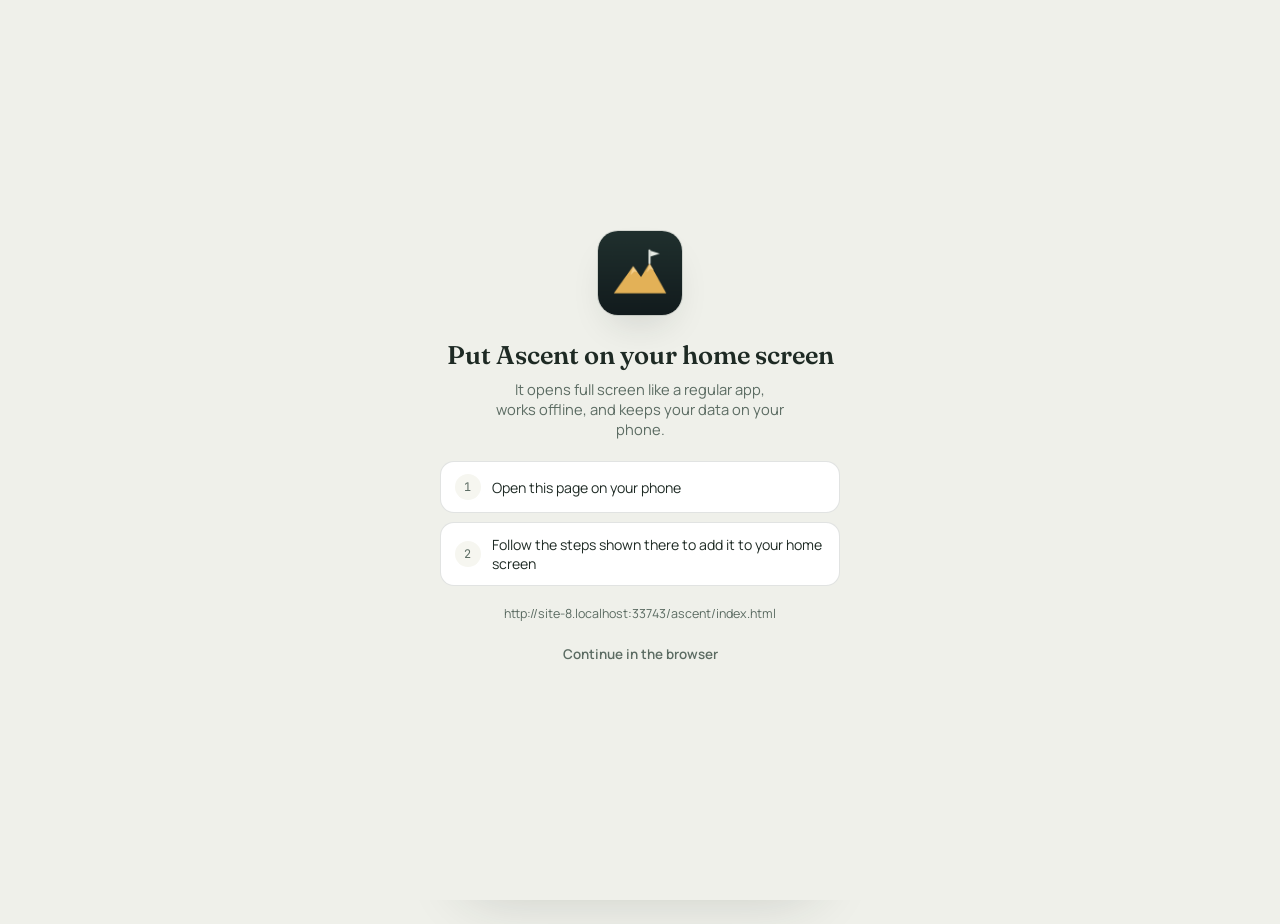
==== ascent/index.html @ 3611e960 "Add Ascent as a home screen app at /ascent/ - Ascent (habits, goals, gym, food, calendar) moved from" ====
<!doctype html>
<!-- Ascent as a home screen app. Lines between "standalone-only" markers exist only here;
     scripts/build_ascent_artifact.py strips them to make the version published in Claude. -->
<html lang="en">
<head>
<!-- standalone-only -->
<meta charset="utf-8">
<meta name="viewport" content="width=device-width, initial-scale=1, viewport-fit=cover">
<title>Ascent</title>
<meta name="description" content="Habits, goals, workouts, food and plans in one place.">
<meta name="theme-color" content="#FFFFFF" media="(prefers-color-scheme: light)">
<meta name="theme-color" content="#1A2527" media="(prefers-color-scheme: dark)">
<meta name="apple-mobile-web-app-capable" content="yes">
<meta name="mobile-web-app-capable" content="yes">
<meta name="apple-mobile-web-app-status-bar-style" content="default">
<meta name="apple-mobile-web-app-title" content="Ascent">
<link rel="manifest" href="manifest.webmanifest">
<link rel="icon" href="icons/icon.svg" type="image/svg+xml">
<link rel="apple-touch-icon" href="icons/icon-180.png">
<style>:root{color-scheme:light dark;box-sizing:border-box;padding-top:env(safe-area-inset-top,0px)}html{scroll-padding-top:env(safe-area-inset-top,0px)}body{margin:0;padding:0;font:14px -apple-system,BlinkMacSystemFont,sans-serif}img{max-width:100%}[hidden]:not([hidden=until-found i]){display:none!important}</style>
<!-- /standalone-only -->
</head>
<body>
<!-- Muscle map anatomy paths adapted from "Body Muscles" by Ivan Vulović (https://github.com/vulovix/body-muscles), Apache License 2.0. Recolored and restyled for this app; no changes to the underlying path data. -->

<link rel="preconnect" href="https://fonts.googleapis.com">
<link rel="preconnect" href="https://fonts.gstatic.com" crossorigin>
<link href="https://fonts.googleapis.com/css2?family=Fraunces:opsz,wght@9..144,400;9..144,500;9..144,600&family=Manrope:wght@400;500;600;700;800&family=JetBrains+Mono:wght@400;500;600;700&display=swap" rel="stylesheet">
<style>
  :root{
    --bg:#EFF0EA;
    --surface:#FFFFFF;
    --surface-2:#F6F6F0;
    --text:#1E2A24;
    --text-muted:#5B6B62;
    --accent:#C98A2E;
    --accent-deep:#8C5E12;
    --accent-contrast:#FFFBF2;
    --line:rgba(30,42,36,0.13);
    --danger:#B5482F;
    --shadow:rgba(30,42,36,0.20);
  }
  @media (prefers-color-scheme: dark){
    :root:not([data-theme="light"]){
      --bg:#121B1D;
      --surface:#1A2527;
      --surface-2:#20302E;
      --text:#E8ECE6;
      --text-muted:#9FB0A6;
      --accent:#E3B157;
      --accent-deep:#F4CE8A;
      --accent-contrast:#1A1306;
      --line:rgba(232,236,230,0.15);
      --danger:#E08566;
      --shadow:rgba(0,0,0,0.55);
    }
  }
  :root[data-theme="dark"]{
    --bg:#121B1D;
    --surface:#1A2527;
    --surface-2:#20302E;
    --text:#E8ECE6;
    --text-muted:#9FB0A6;
    --accent:#E3B157;
    --accent-deep:#F4CE8A;
    --accent-contrast:#1A1306;
    --line:rgba(232,236,230,0.15);
    --danger:#E08566;
    --shadow:rgba(0,0,0,0.55);
  }

  *{ box-sizing:border-box; }
  html,body{ margin:0; padding:0; }
  body{
    background:var(--bg);
    color:var(--text);
    font-family:"Manrope",system-ui,-apple-system,sans-serif;
    -webkit-font-smoothing:antialiased;
  }
  h1,h2,h3{ font-family:"Fraunces",Georgia,serif; font-weight:600; text-wrap:balance; margin:0; }
  html{ -webkit-text-size-adjust:100%; }
  button{ font-family:inherit; touch-action:manipulation; -webkit-tap-highlight-color:transparent; }
  select{ font-family:inherit; }
  .num{ font-family:"JetBrains Mono","SF Mono",monospace; font-variant-numeric:tabular-nums; }

  :focus-visible{ outline:2px solid var(--accent); outline-offset:2px; border-radius:4px; }

  .page{ min-height:100vh; display:flex; justify-content:center; align-items:flex-start; background:var(--bg); }

  .app{
    width:100%;
    height:100vh;
    height:100dvh;
    background:var(--surface);
    display:flex;
    flex-direction:column;
    position:relative;
    overflow:hidden;
  }

  @media (min-width:560px){
    .page{ align-items:center; padding:2.5rem 1rem; }
    .app{
      width:390px;
      height:844px;
      min-height:0;
      border-radius:44px;
      box-shadow:0 30px 60px -20px var(--shadow), 0 0 0 1px var(--line);
    }
  }

  .appbar{
    display:flex;
    align-items:flex-start;
    justify-content:space-between;
    gap:1rem;
    padding:1.75rem 1.5rem 1.1rem;
    flex-shrink:0;
  }
  .eyebrow{
    margin:0 0 .35rem;
    font-size:.72rem;
    letter-spacing:.09em;
    text-transform:uppercase;
    color:var(--text-muted);
    font-weight:600;
  }
  .appbar h1{ font-size:1.5rem; font-weight:600; }

  .ring-wrap{ position:relative; width:58px; height:58px; flex-shrink:0; }
  .ring{ width:58px; height:58px; transform:rotate(-90deg); }
  .ring-track{ fill:none; stroke:var(--line); stroke-width:5; }
  .ring-fill{ fill:none; stroke:var(--accent); stroke-width:5; stroke-linecap:round; transition:stroke-dashoffset .5s ease; }
  .ring-label{
    position:absolute; inset:0; display:flex; align-items:center; justify-content:center;
    font-size:.74rem; font-weight:700; color:var(--text);
  }

  .nudge{
    margin:0 1.5rem 1rem;
    padding:.65rem .9rem;
    background:var(--surface-2);
    border-radius:10px;
    font-size:.85rem;
    color:var(--text-muted);
    font-style:italic;
    border-left:2px solid var(--accent);
    flex-shrink:0;
  }

  .content{
    flex:1;
    min-height:0;
    overflow-y:auto;
    overscroll-behavior:contain;
    padding:0 1.5rem 5.5rem;
  }
  .panel{ display:flex; flex-direction:column; gap:.6rem; }
  .panel[hidden]{ display:none; }

  .section-label{
    font-size:.72rem; letter-spacing:.08em; text-transform:uppercase;
    color:var(--text-muted); font-weight:700; margin:.4rem 0 .2rem;
  }

  .empty{
    text-align:center; padding:2.5rem 1rem; color:var(--text-muted);
    display:flex; flex-direction:column; align-items:center; gap:.6rem;
  }
  .empty[hidden]{ display:none; }
  .empty svg{ opacity:.5; }
  .empty p{ margin:0; font-size:.9rem; max-width:220px; }

  ul{ list-style:none; margin:0; padding:0; display:flex; flex-direction:column; gap:.55rem; }

  .seg-toggle{ display:flex; gap:.3rem; background:var(--surface-2); padding:.25rem; border-radius:12px; margin-bottom:.9rem; }
  .seg-btn{ flex:1; border:none; background:transparent; padding:.45rem; border-radius:9px; font-size:.8rem; font-weight:700; color:var(--text-muted); cursor:pointer; font-family:inherit; }
  .seg-btn.active{ background:var(--accent); color:var(--accent-contrast); }
  .seg-toggle.small{ padding:.2rem; margin-bottom:0; }
  .seg-toggle.small .seg-btn{ padding:.35rem; font-size:.76rem; }

  .habit-row{
    display:flex; align-items:center; gap:.7rem;
    background:var(--surface-2); border-radius:14px; padding:.65rem .8rem;
  }
  .check{
    width:30px; height:30px; border-radius:50%; flex-shrink:0;
    border:2px solid var(--line); background:transparent; cursor:pointer;
    display:flex; align-items:center; justify-content:center;
    transition:background .15s ease, border-color .15s ease, transform .1s ease;
  }
  .check svg{ width:15px; height:15px; stroke:var(--accent-contrast); opacity:0; transition:opacity .12s ease; }
  .check[aria-pressed="true"]{ background:var(--accent); border-color:var(--accent); }
  .check[aria-pressed="true"] svg{ opacity:1; }
  .check:active{ transform:scale(.92); }

  .habit-name{ flex:1; font-size:.95rem; font-weight:600; min-width:0; overflow:hidden; text-overflow:ellipsis; white-space:nowrap; }
  .habit-row.done .habit-name{ color:var(--text-muted); }

  .streak{ display:flex; align-items:center; gap:.3rem; color:var(--accent-deep); flex-shrink:0; }
  .streak svg{ width:14px; height:14px; fill:var(--accent); }
  .streak .num{ font-size:.8rem; font-weight:600; }

  .row-del{
    width:26px; height:26px; border-radius:50%; border:none; background:transparent;
    color:var(--text-muted); cursor:pointer; flex-shrink:0; font-size:1.05rem; line-height:1;
    display:flex; align-items:center; justify-content:center; transition:background .15s ease, color .15s ease;
  }
  .row-del:hover{ background:var(--line); color:var(--danger); }

  .goal-card{ background:var(--surface-2); border-radius:16px; padding:.85rem .9rem 1rem; }
  .goal-head{ display:flex; align-items:center; gap:.5rem; }
  .goal-name{ flex:1; font-weight:700; font-size:.98rem; min-width:0; overflow:hidden; text-overflow:ellipsis; }
  .goal-meta{ display:flex; align-items:center; gap:.6rem; margin:.55rem 0 .2rem; }
  .goal-track{ position:relative; flex:1; height:6px; background:var(--line); border-radius:4px; overflow:visible; }
  .goal-fill{ position:absolute; inset:0; width:0%; background:var(--accent); border-radius:4px; transition:width .4s ease; }
  .goal-marker{ position:absolute; top:50%; width:12px; height:12px; transform:translate(-50%,-50%); transition:left .4s ease; }
  .goal-marker svg{ width:100%; height:100%; fill:var(--accent-deep); }
  .goal-frac{ font-size:.78rem; color:var(--text-muted); flex-shrink:0; }

  .milestones{ margin-top:.6rem; gap:.35rem; }
  .milestone{ display:flex; align-items:center; gap:.55rem; padding:.25rem 0; }
  .ms-check{
    width:20px; height:20px; border-radius:6px; border:2px solid var(--line); background:transparent;
    cursor:pointer; flex-shrink:0; display:flex; align-items:center; justify-content:center;
    transition:background .15s ease, border-color .15s ease;
  }
  .ms-check svg{ width:11px; height:11px; stroke:var(--accent-contrast); opacity:0; }
  .ms-check[aria-pressed="true"]{ background:var(--accent); border-color:var(--accent); }
  .ms-check[aria-pressed="true"] svg{ opacity:1; }
  .milestone-name{ flex:1; font-size:.85rem; min-width:0; overflow:hidden; text-overflow:ellipsis; }
  .milestone.done .milestone-name{ color:var(--text-muted); text-decoration:line-through; text-decoration-color:var(--line); }

  .ms-add-row{ display:flex; gap:.4rem; margin-top:.25rem; }
  .ms-add-row input{
    flex:1; border:1px solid var(--line); background:var(--surface); border-radius:8px;
    padding:.4rem .55rem; font-size:.82rem; color:var(--text); font-family:inherit;
  }
  .ms-add-row button{
    border:none; background:var(--line); color:var(--text); border-radius:8px; padding:.4rem .7rem;
    font-size:.82rem; font-weight:700; cursor:pointer;
  }

  .stat-tiles{ display:grid; grid-template-columns:repeat(3,1fr); gap:.6rem; margin-bottom:.3rem; }
  .tile{ background:var(--surface-2); border-radius:14px; padding:.8rem .5rem; text-align:center; }
  .tile-num{ display:block; font-size:1.3rem; font-weight:700; color:var(--accent-deep); }
  .tile-label{ display:block; font-size:.68rem; color:var(--text-muted); margin-top:.15rem; letter-spacing:.02em; }

  .chart-card{ background:var(--surface-2); border-radius:16px; padding:1rem; }
  .chart-title{ margin:0 0 .7rem; font-size:.82rem; font-weight:700; color:var(--text-muted); }
  .chart-card svg{ width:100%; height:auto; display:block; overflow:visible; }
  .bar-track{ fill:var(--line); }
  .bar-fill{ fill:var(--accent); transition:height .4s ease, y .4s ease; }
  .day-label{ font-size:8px; fill:var(--text-muted); font-family:"Manrope",sans-serif; text-anchor:middle; }
  .pct-label{ font-size:8px; fill:var(--accent-deep); font-family:"JetBrains Mono",monospace; text-anchor:middle; font-weight:600; }
  .chart-grid{ stroke:var(--line); stroke-width:1; }
  .chart-area{ fill:var(--accent); fill-opacity:.15; stroke:none; }
  .chart-line{ fill:none; stroke:var(--accent); stroke-width:2; stroke-linecap:round; stroke-linejoin:round; }
  .chart-dot{ fill:var(--surface-2); stroke:var(--accent); stroke-width:1.5; }
  .chart-dot-last{ fill:var(--accent); stroke:var(--accent-deep); stroke-width:1.5; }
  .chart-minmax{ font-size:7px; fill:var(--text-muted); font-family:"JetBrains Mono",monospace; }

  .fab{
    position:absolute; right:1.1rem; bottom:5.4rem;
    width:52px; height:52px; border-radius:50%; border:none;
    background:var(--accent); color:var(--accent-contrast);
    box-shadow:0 10px 22px -6px var(--shadow);
    display:flex; align-items:center; justify-content:center; cursor:pointer;
    transition:transform .12s ease; z-index:5;
  }
  .fab:active{ transform:scale(.93); }
  .fab svg{ width:22px; height:22px; stroke:var(--accent-contrast); }
  .fab[hidden]{ display:none; }

  .tabbar{
    display:flex; border-top:1px solid var(--line); background:var(--surface);
    flex-shrink:0; padding-bottom:env(safe-area-inset-bottom,0);
  }
  .tab{
    flex:1; border:none; background:transparent; padding:.55rem .1rem .65rem; cursor:pointer;
    display:flex; flex-direction:column; align-items:center; gap:.2rem;
    color:var(--text-muted); font-size:.62rem; font-weight:600; font-family:inherit;
  }
  .tab svg{ width:19px; height:19px; stroke:var(--text-muted); fill:none; stroke-width:1.8; }
  .tab.active{ color:var(--accent-deep); }
  .tab.active svg{ stroke:var(--accent-deep); }

  .day-card{ background:var(--surface-2); border-radius:16px; padding:.75rem .8rem; }
  .day-head{ display:flex; align-items:center; gap:.5rem; }
  .day-toggle{
    flex:1; display:flex; align-items:baseline; gap:.5rem; text-align:left;
    background:transparent; border:none; padding:0; cursor:pointer; color:var(--text); min-width:0;
  }
  .day-toggle .day-name{ font-weight:700; font-size:.95rem; overflow:hidden; text-overflow:ellipsis; white-space:nowrap; }
  .day-count{ font-size:.76rem; color:var(--text-muted); flex-shrink:0; }
  .day-body{ margin-top:.6rem; padding-top:.6rem; border-top:1px solid var(--line); }
  .exercise-list{ gap:.4rem; }
  .exercise-row{ display:flex; align-items:center; gap:.5rem; }
  .ex-name{ flex:1; font-size:.86rem; min-width:0; overflow:hidden; text-overflow:ellipsis; white-space:nowrap; }
  .ex-target{ font-size:.78rem; color:var(--text-muted); flex-shrink:0; }
  .ex-add-row{ display:flex; gap:.35rem; margin-top:.3rem; }
  .ex-add-row input{
    border:1px solid var(--line); background:var(--surface); border-radius:8px; padding:.4rem .5rem;
    font-size:.8rem; color:var(--text); font-family:inherit; min-width:0;
  }
  .ex-name-input{ flex:1; }
  .ex-sets-input,.ex-reps-input{ width:44px; text-align:center; }
  .ex-add-row button{
    border:none; background:var(--line); color:var(--text); border-radius:8px; padding:.4rem .6rem;
    font-size:.82rem; font-weight:700; cursor:pointer; flex-shrink:0;
  }
  .start-btn{
    width:100%; margin-top:.7rem; border:none; border-radius:10px; padding:.6rem;
    background:var(--accent); color:var(--accent-contrast); font-weight:700; font-size:.86rem; cursor:pointer;
  }

  .history-row{
    display:flex; align-items:baseline; gap:.5rem; background:var(--surface-2); border-radius:12px;
    padding:.55rem .8rem;
  }
  .hist-day{ font-weight:700; font-size:.85rem; flex:1; min-width:0; overflow:hidden; text-overflow:ellipsis; white-space:nowrap; }
  .hist-date{ font-size:.74rem; color:var(--text-muted); flex-shrink:0; }
  .hist-meta{ font-size:.74rem; color:var(--accent-deep); flex-shrink:0; }

  .workout-head{ display:flex; align-items:flex-start; justify-content:space-between; gap:.6rem; margin-bottom:.9rem; }
  .workout-head h3{ font-size:1.4rem; margin-top:.1rem; }
  .workout-actions{ display:flex; gap:.4rem; }
  .btn-cancel-sm,.btn-save-sm{
    border:none; border-radius:9px; padding:.45rem .8rem; font-size:.78rem; font-weight:700; cursor:pointer;
  }
  .btn-cancel-sm{ background:var(--surface-2); color:var(--text-muted); }
  .btn-save-sm{ background:var(--accent); color:var(--accent-contrast); }

  .active-exercise{ background:var(--surface-2); border-radius:14px; padding:.7rem .8rem; margin-bottom:.55rem; }
  .ae-name{ margin:0 0 .55rem; font-size:.9rem; font-weight:700; display:flex; align-items:baseline; gap:.5rem; flex-wrap:wrap; }
  .ae-last{ font-size:.72rem; font-weight:500; color:var(--text-muted); }
  .set-rows{ display:flex; flex-direction:column; gap:.35rem; }
  .set-row{ display:flex; align-items:center; gap:.4rem; }
  .set-idx{ width:16px; font-size:.76rem; color:var(--text-muted); flex-shrink:0; }
  .set-row input{
    border:1px solid var(--line); background:var(--surface); border-radius:8px; padding:.35rem .5rem;
    font-size:.85rem; color:var(--text); font-family:inherit; width:0; flex:1; min-width:0;
  }
  .set-check{
    width:28px; height:28px; border-radius:50%; flex-shrink:0; border:2px solid var(--line); background:transparent;
    cursor:pointer; display:flex; align-items:center; justify-content:center; transition:background .15s ease, border-color .15s ease;
  }
  .set-check svg{ width:14px; height:14px; stroke:var(--accent-contrast); opacity:0; transition:opacity .12s ease; }
  .set-row.done .set-check{ background:var(--accent); border-color:var(--accent); }
  .set-row.done .set-check svg{ opacity:1; }
  .set-row.done input{ color:var(--text-muted); }

  .rest-timer{
    position:absolute; left:1.1rem; right:1.1rem; bottom:5.4rem; z-index:6;
    background:var(--accent-deep); color:var(--accent-contrast); border-radius:14px;
    padding:.55rem .7rem; display:flex; align-items:center; gap:.5rem;
    box-shadow:0 10px 22px -8px var(--shadow);
  }
  .rest-timer[hidden]{ display:none; }
  .rest-label{ font-size:.76rem; font-weight:700; opacity:.85; }
  .rest-count{ font-size:1rem; font-weight:700; margin-right:auto; }
  .rest-timer button{
    border:none; background:rgba(255,255,255,.22); color:inherit; border-radius:8px;
    padding:.3rem .5rem; font-size:.74rem; font-weight:700; cursor:pointer;
  }
  .rest-timer .rest-skip{ background:rgba(255,255,255,.34); }

  .day-muscle-pills{ display:flex; flex-wrap:wrap; gap:.3rem; margin-top:.5rem; }
  .muscle-pill{
    font-size:.68rem; font-weight:600; color:var(--accent-deep); background:var(--surface);
    border:1px solid var(--line); border-radius:20px; padding:.15rem .55rem;
  }
  .ex-muscle-tag{
    font-size:.66rem; font-weight:600; color:var(--text-muted); margin-left:.4rem;
    text-transform:uppercase; letter-spacing:.03em;
  }
  .browse-btn{
    width:100%; border:1px dashed var(--line); background:transparent; color:var(--accent-deep);
    border-radius:10px; padding:.55rem; font-size:.82rem; font-weight:700; cursor:pointer; margin:.5rem 0;
  }

  .diary-select{
    width:100%; border:1px solid var(--line); background:var(--surface-2); border-radius:10px;
    padding:.6rem .8rem; font-size:.88rem; color:var(--text); font-family:inherit; margin-bottom:.8rem;
  }

  .lib-sheet{ max-height:90%; overflow-y:auto; overscroll-behavior:contain; }
  .lib-head{
    display:flex; align-items:center; justify-content:space-between; margin-bottom:.9rem;
    position:sticky; top:-1.3rem; z-index:3; background:var(--surface);
    margin-top:-1.3rem; padding:1.3rem 0 .6rem;
  }
  .lib-head h3{ margin:0; }
  .lib-done{ border:none; background:var(--accent); color:var(--accent-contrast); border-radius:9px; padding:.4rem .8rem; font-size:.8rem; font-weight:700; cursor:pointer; }

  .map-card{ background:var(--surface-2); border-radius:16px; padding:.9rem; margin-bottom:.9rem; }
  .map-toggle{ display:flex; gap:.35rem; margin-bottom:.5rem; }
  .map-view-btn{
    border:1px solid var(--line); background:var(--surface); color:var(--text-muted); border-radius:8px;
    padding:.3rem .7rem; font-size:.74rem; font-weight:700; cursor:pointer;
  }
  .map-view-btn.active{ background:var(--accent); border-color:var(--accent); color:var(--accent-contrast); }
  .body-svg{ width:100%; max-width:150px; height:auto; display:block; margin:0 auto; }
  .body-svg[hidden]{ display:none; }
  .body-base{ fill:var(--surface); stroke:var(--line); stroke-width:0.25; stroke-linejoin:round; }
  .muscle{ fill:var(--surface); stroke:var(--line); stroke-width:0.3; stroke-linejoin:round; transition:fill .2s ease, stroke .2s ease; }
  .muscle{ cursor:pointer; }
  .muscle.focus{ fill:var(--accent); fill-opacity:.4; stroke:var(--accent-deep); stroke-width:0.6; }
  .muscle.active{ fill:var(--accent); fill-opacity:1; stroke:var(--accent-deep); }
  .map-legend{ margin:.6rem 0 0; font-size:.78rem; color:var(--text-muted); text-align:center; }

  .lib-search{
    width:100%; border:1px solid var(--line); background:var(--surface-2); border-radius:10px;
    padding:.6rem .8rem; font-size:.88rem; color:var(--text); font-family:inherit; margin-bottom:.6rem;
  }
  .chip-row{ display:flex; gap:.4rem; overflow-x:auto; padding-bottom:.2rem; margin-bottom:.7rem; }
  .chip{
    flex-shrink:0; border:1px solid var(--line); background:var(--surface); color:var(--text-muted);
    border-radius:20px; padding:.32rem .8rem; font-size:.76rem; font-weight:600; cursor:pointer;
  }
  .chip.active{ background:var(--accent); border-color:var(--accent); color:var(--accent-contrast); }

  .lib-list{ gap:.4rem; }
  .lib-item{
    display:flex; align-items:center; gap:.6rem; background:var(--surface-2); border-radius:12px;
    padding:.55rem .7rem; cursor:pointer;
  }
  .lib-item.added{ outline:1.5px solid var(--accent); }
  .lib-item-main{ flex:1; min-width:0; display:flex; flex-direction:column; gap:.15rem; }
  .lib-name{ font-size:.86rem; font-weight:700; overflow:hidden; text-overflow:ellipsis; white-space:nowrap; }
  .lib-tag{ font-size:.72rem; color:var(--text-muted); }
  .lib-toggle{
    width:26px; height:26px; border-radius:50%; flex-shrink:0; border:2px solid var(--line); background:transparent;
    display:flex; align-items:center; justify-content:center; pointer-events:none;
  }
  .lib-toggle svg{ width:13px; height:13px; stroke:var(--accent-contrast); opacity:0; }
  .lib-item.added .lib-toggle{ background:var(--accent); border-color:var(--accent); }
  .lib-item.added .lib-toggle svg{ opacity:1; }

  .date-nav{ display:flex; align-items:center; justify-content:center; gap:1rem; margin-bottom:.8rem; }
  .date-nav-btn{ border:none; background:var(--surface-2); width:32px; height:32px; border-radius:50%; display:flex; align-items:center; justify-content:center; cursor:pointer; color:var(--text); flex-shrink:0; }
  .date-nav-btn svg{ width:16px; height:16px; stroke:currentColor; fill:none; stroke-width:2; }
  .date-nav-label{ font-size:.9rem; font-weight:700; min-width:110px; text-align:center; }

  .macro-summary{ display:flex; align-items:center; gap:1rem; background:var(--surface-2); border-radius:16px; padding:1rem; margin-bottom:.8rem; }
  .macro-bars{ flex:1; display:flex; flex-direction:column; gap:.5rem; min-width:0; }
  .macro-bar-row{ display:flex; align-items:center; gap:.5rem; }
  .macro-bar-label{ font-size:.72rem; color:var(--text-muted); width:44px; flex-shrink:0; }
  .macro-bar{ flex:1; height:6px; background:var(--line); border-radius:4px; overflow:hidden; }
  .macro-bar-fill{ height:100%; width:0%; background:var(--accent); border-radius:4px; transition:width .4s ease; }
  .macro-bar-val{ font-size:.66rem; color:var(--text-muted); flex-shrink:0; width:58px; text-align:right; }

  .food-row{ display:flex; align-items:center; gap:.7rem; background:var(--surface-2); border-radius:14px; padding:.65rem .8rem; }
  .food-name{ flex:1; font-size:.9rem; font-weight:600; min-width:0; overflow:hidden; text-overflow:ellipsis; white-space:nowrap; }
  .food-macros{ font-size:.78rem; color:var(--accent-deep); flex-shrink:0; }

  .target-grid{ display:grid; grid-template-columns:1fr 1fr; gap:.6rem; margin-bottom:1rem; }
  .target-field{ display:flex; flex-direction:column; gap:.3rem; font-size:.74rem; color:var(--text-muted); font-weight:600; }
  .target-field input, .target-field select{
    border:1px solid var(--line); background:var(--surface-2); border-radius:9px; padding:.5rem .6rem;
    font-size:.88rem; color:var(--text); font-family:inherit;
  }

  .calc-card{ background:var(--surface-2); border-radius:16px; padding:1rem; }
  .calc-grid{ display:grid; grid-template-columns:1fr 1fr; gap:.6rem; margin:.7rem 0; }
  .calc-btn{ width:100%; border:none; border-radius:10px; padding:.6rem; background:var(--accent); color:var(--accent-contrast); font-weight:700; font-size:.86rem; cursor:pointer; margin-top:.2rem; }
  .calc-goal-row{ display:flex; gap:.5rem; margin:.8rem 0 .4rem; }
  .calc-goal-btn{ flex:1; border:1px solid var(--line); background:var(--surface); color:var(--text); border-radius:9px; padding:.5rem; font-size:.8rem; font-weight:700; cursor:pointer; }
  .calc-hint{ font-size:.74rem; color:var(--text-muted); margin:0; text-align:center; }
  .food-input-grid{ display:grid; grid-template-columns:1fr 1fr; gap:.6rem; margin-bottom:.9rem; }
  .food-sheet{ max-height:90%; overflow-y:auto; overscroll-behavior:contain; }
  .food-lib-list{ max-height:180px; overflow-y:auto; margin-bottom:.9rem; }
  .food-manual-label{ font-size:.76rem; color:var(--text-muted); text-align:center; margin:0 0 .7rem; }

  .cal-head{ display:flex; align-items:center; justify-content:space-between; margin-bottom:.8rem; }
  .cal-head h3{ font-size:1.05rem; }
  .cal-nav-btn{ border:none; background:var(--surface-2); width:30px; height:30px; border-radius:50%; display:flex; align-items:center; justify-content:center; cursor:pointer; color:var(--text); flex-shrink:0; }
  .cal-nav-btn svg{ width:15px; height:15px; stroke:currentColor; fill:none; stroke-width:2; }
  .cal-weekdays{ display:grid; grid-template-columns:repeat(7,1fr); text-align:center; font-size:.64rem; color:var(--text-muted); font-weight:700; margin-bottom:.3rem; }
  .cal-grid{ display:grid; grid-template-columns:repeat(7,1fr); gap:.2rem; margin-bottom:1rem; }
  .cal-cell{
    aspect-ratio:1; border:none; background:transparent; border-radius:10px; cursor:pointer;
    display:flex; flex-direction:column; align-items:center; justify-content:center; gap:.15rem;
    color:var(--text); font-family:inherit; padding:.2rem;
  }
  .cal-cell.other-month{ opacity:.32; }
  .cal-cell.today{ outline:1.5px solid var(--accent-deep); }
  .cal-cell.selected{ background:var(--accent); color:var(--accent-contrast); }
  .cal-day-num{ font-size:.76rem; font-weight:600; }
  .cal-dots{ display:flex; gap:2px; height:5px; }
  .cal-dot{ width:4px; height:4px; border-radius:50%; background:var(--accent-deep); }
  .cal-cell.selected .cal-dot{ background:var(--accent-contrast); }
  .cal-detail{ background:var(--surface-2); border-radius:16px; padding:1rem; }
  .cal-detail-row{ display:flex; align-items:flex-start; gap:.6rem; padding:.45rem 0; border-bottom:1px solid var(--line); }
  .cal-detail-row:last-child{ border-bottom:none; }
  .cal-detail-label{ font-size:.7rem; font-weight:700; color:var(--text-muted); text-transform:uppercase; letter-spacing:.03em; width:60px; flex-shrink:0; margin-top:.1rem; }
  .cal-detail-value{ flex:1; font-size:.84rem; min-width:0; line-height:1.5; }
  .cal-detail-empty{ color:var(--text-muted); font-style:italic; }

  .sheet-overlay{
    position:absolute; inset:0; background:rgba(0,0,0,.35); z-index:10;
    display:flex; align-items:flex-end; opacity:0; pointer-events:none; transition:opacity .2s ease;
  }
  .sheet-overlay.open{ opacity:1; pointer-events:auto; }
  .sheet{
    width:100%; background:var(--surface); border-radius:20px 20px 0 0; padding:1.3rem 1.4rem 1.6rem;
    transform:translateY(100%); transition:transform .25s ease; box-shadow:0 -10px 30px var(--shadow);
  }
  .sheet-overlay.open .sheet{ transform:translateY(0); }
  .sheet h3{ font-size:1.05rem; margin-bottom:.9rem; }
  .sheet input{
    width:100%; border:1px solid var(--line); background:var(--surface-2); border-radius:10px;
    padding:.65rem .8rem; font-size:.95rem; color:var(--text); font-family:inherit; margin-bottom:.9rem;
  }
  .sheet-actions{ display:flex; gap:.6rem; }
  .sheet-actions button{
    flex:1; border:none; border-radius:10px; padding:.65rem; font-size:.9rem; font-weight:700; cursor:pointer;
  }
  .btn-cancel{ background:var(--surface-2); color:var(--text-muted); }
  .btn-save{ background:var(--accent); color:var(--accent-contrast); }

  /* coach */
  .coach-card{
    display:flex; align-items:center; gap:.65rem; width:calc(100% - 3rem); margin:0 1.5rem 1rem;
    padding:.65rem .8rem; background:var(--surface-2); border:none; border-left:2px solid var(--accent);
    border-radius:10px; text-align:left; cursor:pointer; color:var(--text); flex-shrink:0;
  }
  .coach-eyebrow{ font-size:.62rem; font-weight:800; letter-spacing:.1em; text-transform:uppercase; color:var(--accent-deep); flex-shrink:0; }
  .coach-text{ flex:1; min-width:0; font-size:.84rem; line-height:1.35; display:-webkit-box; -webkit-line-clamp:2; -webkit-box-orient:vertical; overflow:hidden; }
  .coach-card svg{ width:14px; height:14px; stroke:var(--text-muted); fill:none; stroke-width:2; flex-shrink:0; }
  .coach-sheet{ max-height:90%; overflow-y:auto; overscroll-behavior:contain; }
  .coach-insights{ gap:.5rem; margin-bottom:.4rem; }
  .coach-insight{ background:var(--surface-2); border-radius:14px; padding:.7rem .85rem; display:flex; flex-direction:column; gap:.3rem; }
  .ci-tag{ font-size:.64rem; font-weight:800; letter-spacing:.09em; text-transform:uppercase; color:var(--accent-deep); }
  .ci-text{ margin:0; font-size:.88rem; line-height:1.45; }
  .ci-action{ align-self:flex-start; margin-top:.2rem; border:1px solid var(--line); background:var(--surface); color:var(--accent-deep); border-radius:8px; padding:.4rem .75rem; font-size:.78rem; font-weight:700; cursor:pointer; }
  .coach-note{ margin:0 0 .6rem; font-size:.74rem; color:var(--text-muted); }
  .coach-thread{ display:flex; flex-direction:column; gap:.5rem; margin:.4rem 0 .7rem; }
  .msg{ max-width:88%; padding:.55rem .75rem; border-radius:14px; font-size:.86rem; line-height:1.45; white-space:pre-wrap; overflow-wrap:anywhere; }
  .msg.user{ align-self:flex-end; background:var(--accent); color:var(--accent-contrast); border-bottom-right-radius:4px; }
  .msg.coach{ align-self:flex-start; background:var(--surface-2); border-bottom-left-radius:4px; }
  .msg.thinking{ color:var(--text-muted); font-style:italic; }
  .msg.err{ color:var(--danger); }
  .coach-form{ display:flex; gap:.4rem; align-items:center; }
  .coach-form input{ flex:1; width:auto; margin-bottom:0; min-width:0; }
  .coach-send,.coach-stop{ border:none; border-radius:10px; padding:.65rem .9rem; font-size:.86rem; font-weight:700; cursor:pointer; flex-shrink:0; }
  .coach-send{ background:var(--accent); color:var(--accent-contrast); }
  .coach-send[disabled]{ opacity:.5; cursor:default; }
  .coach-stop{ background:var(--surface-2); color:var(--text-muted); }
  .coach-stop[hidden]{ display:none; }
  .coach-clear{ border:none; background:transparent; color:var(--text-muted); font-size:.74rem; font-weight:600; text-decoration:underline; cursor:pointer; padding:0; }

  /* toast */
  .toast{
    position:absolute; left:1rem; right:1rem; top:.9rem; z-index:40; display:flex; align-items:center; gap:.6rem;
    background:var(--surface-2); border:1px solid var(--line); color:var(--text); border-radius:12px;
    padding:.6rem .8rem; font-size:.84rem; font-weight:600; box-shadow:0 12px 28px -10px var(--shadow);
    transform:translateY(-160%); opacity:0; pointer-events:none; transition:transform .25s ease, opacity .2s ease;
  }
  .toast.show{ transform:none; opacity:1; pointer-events:auto; }
  .toast-msg{ flex:1; min-width:0; }
  .toast-undo{ border:none; background:transparent; color:var(--accent-deep); font-weight:800; font-size:.84rem; cursor:pointer; padding:.2rem .3rem; }

  /* food picker + quantity */
  .food-pick{ background:var(--surface-2); border:1px solid var(--accent); border-radius:14px; padding:.7rem .8rem; margin-bottom:.8rem; }
  .pick-top{ display:flex; align-items:baseline; justify-content:space-between; gap:.5rem; margin-bottom:.55rem; }
  .pick-name{ font-size:.9rem; font-weight:700; min-width:0; overflow:hidden; text-overflow:ellipsis; white-space:nowrap; }
  .pick-sub{ font-size:.72rem; color:var(--text-muted); flex-shrink:0; }
  .pick-row{ display:flex; align-items:center; gap:.6rem; }
  .qty{ display:flex; align-items:center; gap:.25rem; flex-shrink:0; }
  .qty button{ width:34px; height:34px; border-radius:50%; border:1px solid var(--line); background:var(--surface); color:var(--text); font-size:1.2rem; font-weight:700; line-height:1; cursor:pointer; display:flex; align-items:center; justify-content:center; }
  .qty input{ width:46px; margin:0; padding:.45rem .1rem; text-align:center; font-weight:700; }
  .pick-macros{ flex:1; min-width:0; font-size:.66rem; color:var(--text-muted); line-height:1.35; white-space:nowrap; }
  .pick-macros b{ display:block; font-size:.92rem; color:var(--accent-deep); }
  .pick-add{ border:none; border-radius:10px; padding:.65rem 1rem; font-size:.88rem; font-weight:800; cursor:pointer; background:var(--accent); color:var(--accent-contrast); flex-shrink:0; }
  .food-custom{ margin-top:.2rem; }
  .food-custom summary{ cursor:pointer; font-size:.8rem; font-weight:700; color:var(--accent-deep); padding:.5rem 0; list-style:none; }
  .food-custom summary::-webkit-details-marker{ display:none; }
  .food-custom[open] summary{ margin-bottom:.5rem; }
  .lib-item.picked{ outline:1.5px solid var(--accent); }
  .food-main{ flex:1; min-width:0; display:flex; flex-direction:column; gap:.1rem; }
  .food-main .food-name{ flex:none; }
  .food-sub{ font-size:.68rem; color:var(--text-muted); overflow:hidden; text-overflow:ellipsis; white-space:nowrap; }
  .food-qty{ display:flex; align-items:center; gap:.15rem; flex-shrink:0; }
  .food-qty button{ width:30px; height:30px; border-radius:50%; border:1px solid var(--line); background:var(--surface); color:var(--text); font-size:1rem; font-weight:700; line-height:1; cursor:pointer; display:flex; align-items:center; justify-content:center; }
  .food-qty .num{ min-width:1.7rem; text-align:center; font-size:.8rem; font-weight:700; }

  /* muscle explorer */
  .explore-btn{ display:flex; align-items:center; gap:.7rem; width:100%; text-align:left; border:1px solid var(--line); background:var(--surface-2); color:var(--text); border-radius:14px; padding:.75rem .85rem; cursor:pointer; margin-bottom:.4rem; }
  .explore-btn strong{ display:block; font-size:.88rem; }
  .explore-btn small{ display:block; font-size:.72rem; color:var(--text-muted); margin-top:.1rem; }
  .explore-btn svg{ width:22px; height:22px; stroke:var(--accent-deep); fill:none; stroke-width:1.6; flex-shrink:0; }
  .lib-daybar{ display:flex; align-items:center; gap:.6rem; margin-bottom:.7rem; }
  .lib-daybar label{ font-size:.74rem; font-weight:700; color:var(--text-muted); flex-shrink:0; }
  .lib-daybar select{ flex:1; min-width:0; border:1px solid var(--line); background:var(--surface-2); border-radius:9px; padding:.5rem .6rem; font-size:.86rem; color:var(--text); font-family:inherit; }
  .lib-hint{ margin:0 0 .7rem; font-size:.78rem; color:var(--text-muted); }

  /* muscle explorer results */
  .lib-results-head{ display:flex; align-items:baseline; justify-content:space-between; gap:.5rem; }
  .lib-clear{ border:none; background:transparent; color:var(--accent-deep); font-size:.78rem; font-weight:800; cursor:pointer; padding:.3rem 0; }

  /* appointments */
  .cal-legend{ margin:-.4rem 0 .9rem; font-size:.7rem; color:var(--text-muted); text-align:center; }
  .cal-dot.event{ background:transparent; box-shadow:inset 0 0 0 1.5px var(--accent-deep); }
  .cal-cell.selected .cal-dot.event{ box-shadow:inset 0 0 0 1.5px var(--accent-contrast); }
  .ev-row{ display:flex; align-items:baseline; gap:.55rem; width:100%; text-align:left; border:none; background:transparent; color:inherit; padding:.2rem 0; cursor:pointer; font-size:.84rem; }
  .ev-time{ font-size:.72rem; color:var(--accent-deep); min-width:4.3rem; flex-shrink:0; font-weight:700; }
  .ev-title{ flex:1; min-width:0; font-weight:600; overflow-wrap:anywhere; }
  .ev-notes{ display:block; font-size:.72rem; color:var(--text-muted); font-weight:500; }
  .ev-add{ border:none; background:transparent; color:var(--accent-deep); font-weight:800; font-size:.78rem; padding:.3rem 0 0; cursor:pointer; }
  .upcoming-row{ display:flex; align-items:center; gap:.7rem; width:100%; text-align:left; border:none; background:var(--surface-2); color:var(--text); border-radius:12px; padding:.6rem .8rem; cursor:pointer; }
  .upcoming-date{ font-size:.7rem; font-weight:800; color:var(--accent-deep); text-transform:uppercase; letter-spacing:.04em; min-width:4.6rem; flex-shrink:0; }
  .upcoming-title{ flex:1; min-width:0; font-size:.86rem; font-weight:600; overflow:hidden; text-overflow:ellipsis; white-space:nowrap; }
  .upcoming-time{ font-size:.72rem; color:var(--text-muted); flex-shrink:0; }
  .btn-delete{ background:transparent; color:var(--danger); border:1px solid var(--line); }

  /* iOS zooms the page when a focused field is under 16px */
  @media (pointer:coarse){
    input, select, textarea{ font-size:16px !important; }
    .ex-sets-input,.ex-reps-input{ width:54px; }
  }

  /* move data between copies */
  .data-hint{ text-align:left; margin-bottom:.7rem; }
  .data-row{ margin:0; }
  .data-box{
    width:100%; margin-top:.7rem; border:1px solid var(--line); background:var(--surface); color:var(--text);
    border-radius:10px; padding:.6rem .7rem; font-family:"JetBrains Mono","SF Mono",monospace; font-size:.72rem; resize:vertical;
  }
  #dataImport{ margin-top:.6rem; }
  .data-msg{ margin-top:.6rem; min-height:1em; }

  @media (prefers-reduced-motion: reduce){
    *, *::before, *::after{ animation-duration:.01ms !important; transition-duration:.01ms !important; }
  }
</style>

<div class="page">
  <div class="app" id="app">
    <header class="appbar">
      <div class="greet">
        <p class="eyebrow" id="dateLabel">&nbsp;</p>
        <h1 id="greeting">&nbsp;</h1>
      </div>
      <div class="ring-wrap">
        <svg class="ring" viewBox="0 0 64 64">
          <circle class="ring-track" cx="32" cy="32" r="27"></circle>
          <circle class="ring-fill" id="ringFill" cx="32" cy="32" r="27"></circle>
        </svg>
        <span class="ring-label" id="ringLabel">0%</span>
      </div>
    </header>

    <button type="button" class="coach-card" id="coachCard" aria-label="Open your coach">
      <span class="coach-eyebrow">Coach</span>
      <span class="coach-text" id="coachCardText">&nbsp;</span>
      <svg viewBox="0 0 24 24"><path d="M9 18l6-6-6-6"/></svg>
    </button>

    <main class="content">
      <section class="panel" id="panel-today">
        <div class="seg-toggle" data-group="today">
          <button type="button" class="seg-btn active" data-sub="habits">Habits</button>
          <button type="button" class="seg-btn" data-sub="goals">Goals</button>
        </div>
        <div id="todayHabits">
          <p class="section-label">Today's habits</p>
          <ul id="habitList"></ul>
          <div id="habitEmpty" class="empty" hidden>
            <svg width="34" height="34" viewBox="0 0 24 24" fill="none" stroke="currentColor" stroke-width="1.6"><path d="M12 3 L19 20 L12 16 L5 20 Z"/></svg>
            <p>No habits yet. Add the first step on your trail.</p>
          </div>
        </div>
        <div id="todayGoals" hidden>
          <p class="section-label">Long-term goals</p>
          <ul id="goalList"></ul>
          <div id="goalEmpty" class="empty" hidden>
            <svg width="34" height="34" viewBox="0 0 24 24" fill="none" stroke="currentColor" stroke-width="1.6"><path d="M3 20 L9 10 L13 15 L17 7 L21 20 Z"/></svg>
            <p>No goals yet. Name a summit worth climbing toward.</p>
          </div>
        </div>
      </section>

      <section class="panel" id="panel-gym" hidden>
        <div id="gymPlanWrap">
          <div class="seg-toggle" data-group="gym">
            <button type="button" class="seg-btn active" data-sub="days">Days</button>
            <button type="button" class="seg-btn" data-sub="diary">Diary</button>
          </div>
          <div id="gymDays">
            <button type="button" class="explore-btn" id="exploreMuscles">
              <svg viewBox="0 0 24 24"><circle cx="12" cy="5" r="2.5"/><path d="M7 10h10M12 10v6M9 21l3-5 3 5M5 12l2-2M19 12l-2-2"/></svg>
              <span><strong>Explore muscles</strong><small>Tap a muscle to see exercises for it</small></span>
            </button>
            <p class="section-label">Workout days</p>
            <ul id="dayList"></ul>
            <div id="dayEmpty" class="empty" hidden>
              <svg width="34" height="34" viewBox="0 0 24 24" fill="none" stroke="currentColor" stroke-width="1.6"><path d="M3 10v4M6 7v10M18 7v10M21 10v4M6 12h12"/></svg>
              <p>No workout days yet. Build a split to start logging.</p>
            </div>
          </div>
          <div id="gymDiary" hidden>
            <p class="section-label">Exercise progress</p>
            <select class="diary-select" id="diarySelect"></select>
            <div id="diaryEmpty" class="empty" hidden>
              <svg width="34" height="34" viewBox="0 0 24 24" fill="none" stroke="currentColor" stroke-width="1.6"><path d="M4 20V10M11 20V4M18 20v-7"/></svg>
              <p>Log a workout to start tracking your progress.</p>
            </div>
            <div id="diaryContent" hidden>
              <div class="stat-tiles">
                <div class="tile"><span class="tile-num num" id="diaryBest">0</span><span class="tile-label">Best weight</span></div>
                <div class="tile"><span class="tile-num num" id="diaryVolume">0</span><span class="tile-label">Best volume</span></div>
                <div class="tile"><span class="tile-num num" id="diarySessions">0</span><span class="tile-label">Sessions</span></div>
              </div>
              <div class="chart-card">
                <p class="chart-title">Top set weight over time</p>
                <svg id="diaryChart" viewBox="0 0 280 110"></svg>
              </div>
            </div>
            <p class="section-label">Workout history</p>
            <ul id="historyList"></ul>
            <div id="historyEmpty" class="empty" hidden>
              <svg width="34" height="34" viewBox="0 0 24 24" fill="none" stroke="currentColor" stroke-width="1.6"><path d="M3 10v4M6 7v10M18 7v10M21 10v4M6 12h12"/></svg>
              <p>No workouts logged yet.</p>
            </div>
          </div>
        </div>

        <div id="gymActive" hidden>
          <div class="workout-head">
            <div>
              <p class="eyebrow" id="activeDayName">&nbsp;</p>
              <h3 class="num" id="activeTimer">0:00</h3>
            </div>
            <div class="workout-actions">
              <button type="button" class="btn-cancel-sm" id="cancelWorkout">Cancel</button>
              <button type="button" class="btn-save-sm" id="finishWorkout">Finish</button>
            </div>
          </div>
          <ul id="activeExerciseList"></ul>
        </div>
      </section>

      <section class="panel" id="panel-food" hidden>
        <div class="seg-toggle" data-group="food">
          <button type="button" class="seg-btn active" data-sub="log">Log</button>
          <button type="button" class="seg-btn" data-sub="targets">Targets</button>
        </div>
        <div id="foodLog">
          <div class="date-nav">
            <button type="button" class="date-nav-btn" id="foodPrevDay" aria-label="Previous day">
              <svg viewBox="0 0 24 24"><path d="M15 18l-6-6 6-6"/></svg>
            </button>
            <span class="date-nav-label num" id="foodDateLabel">Today</span>
            <button type="button" class="date-nav-btn" id="foodNextDay" aria-label="Next day">
              <svg viewBox="0 0 24 24"><path d="M9 18l6-6-6-6"/></svg>
            </button>
          </div>
          <div class="macro-summary">
            <div class="ring-wrap">
              <svg class="ring" viewBox="0 0 64 64">
                <circle class="ring-track" cx="32" cy="32" r="27"></circle>
                <circle class="ring-fill" id="calRingFill" cx="32" cy="32" r="27"></circle>
              </svg>
              <span class="ring-label num" id="calRingLabel">0</span>
            </div>
            <div class="macro-bars">
              <div class="macro-bar-row"><span class="macro-bar-label">Protein</span><div class="macro-bar"><div class="macro-bar-fill" id="proteinBar"></div></div><span class="macro-bar-val num" id="proteinVal">0/0g</span></div>
              <div class="macro-bar-row"><span class="macro-bar-label">Carbs</span><div class="macro-bar"><div class="macro-bar-fill" id="carbsBar"></div></div><span class="macro-bar-val num" id="carbsVal">0/0g</span></div>
              <div class="macro-bar-row"><span class="macro-bar-label">Fat</span><div class="macro-bar"><div class="macro-bar-fill" id="fatBar"></div></div><span class="macro-bar-val num" id="fatVal">0/0g</span></div>
            </div>
          </div>
          <p class="section-label">Logged</p>
          <ul id="foodList"></ul>
          <div id="foodEmpty" class="empty" hidden>
            <svg width="34" height="34" viewBox="0 0 24 24" fill="none" stroke="currentColor" stroke-width="1.6"><path d="M7 3v7M5 3v5a2 2 0 0 0 4 0V3M7 10v11M17 3c1.8 2.5 1.8 5.5 0 7v11M17 3v7"/></svg>
            <p>Nothing logged yet. Add your first meal.</p>
          </div>
        </div>
        <div id="foodTargets" hidden>
          <p class="section-label">Daily targets</p>
          <div class="target-grid">
            <label class="target-field">Calories<input type="number" id="targetCalories" min="0"></label>
            <label class="target-field">Protein (g)<input type="number" id="targetProtein" min="0"></label>
            <label class="target-field">Carbs (g)<input type="number" id="targetCarbs" min="0"></label>
            <label class="target-field">Fat (g)<input type="number" id="targetFat" min="0"></label>
          </div>

          <p class="section-label">Body calculator</p>
          <div class="calc-card">
            <div class="seg-toggle small" data-group="sex">
              <button type="button" class="seg-btn active" data-sub="male">Male</button>
              <button type="button" class="seg-btn" data-sub="female">Female</button>
            </div>
            <div class="calc-grid">
              <label class="target-field">Age<input type="number" id="calcAge" min="0"></label>
              <label class="target-field">Height (in)<input type="number" id="calcHeight" min="0"></label>
              <label class="target-field">Weight (lb)<input type="number" id="calcWeight" min="0"></label>
              <label class="target-field">Activity
                <select id="calcActivity">
                  <option value="1.2" selected>Sedentary &mdash; desk job, little exercise</option>
                  <option value="1.375">Light &mdash; exercise 1&ndash;3 days/wk</option>
                  <option value="1.55">Moderate &mdash; exercise 3&ndash;5 days/wk</option>
                  <option value="1.725">Active &mdash; exercise 6&ndash;7 days/wk</option>
                  <option value="1.9">Very active &mdash; hard daily training</option>
                </select>
              </label>
            </div>
            <p class="calc-hint">Uses the Mifflin-St Jeor equation for BMR, times an activity multiplier for maintenance calories. Most people overestimate their activity level &mdash; if the number looks high, try a lower setting.</p>
            <button type="button" class="calc-btn" id="calcRun">Calculate</button>
            <div class="calc-results" id="calcResults" hidden>
              <div class="stat-tiles">
                <div class="tile"><span class="tile-num num" id="calcBmi">0</span><span class="tile-label">BMI</span></div>
                <div class="tile"><span class="tile-num num" id="calcBmr">0</span><span class="tile-label">BMR</span></div>
                <div class="tile"><span class="tile-num num" id="calcTdee">0</span><span class="tile-label">Maintenance</span></div>
              </div>
              <div class="calc-goal-row">
                <button type="button" class="calc-goal-btn" data-adjust="-500">Cut</button>
                <button type="button" class="calc-goal-btn" data-adjust="0">Maintain</button>
                <button type="button" class="calc-goal-btn" data-adjust="300">Bulk</button>
              </div>
              <p class="calc-hint">Sets calories and a balanced macro split (1g protein/lb, 25% fat, rest carbs) as your targets.</p>
            </div>
          </div>
        </div>
      </section>

      <section class="panel" id="panel-calendar" hidden>
        <div class="cal-head">
          <button type="button" class="cal-nav-btn" id="calPrevMonth" aria-label="Previous month">
            <svg viewBox="0 0 24 24"><path d="M15 18l-6-6 6-6"/></svg>
          </button>
          <h3 class="num" id="calMonthLabel">&nbsp;</h3>
          <button type="button" class="cal-nav-btn" id="calNextMonth" aria-label="Next month">
            <svg viewBox="0 0 24 24"><path d="M9 18l6-6-6-6"/></svg>
          </button>
        </div>
        <div class="cal-weekdays">
          <span>S</span><span>M</span><span>T</span><span>W</span><span>T</span><span>F</span><span>S</span>
        </div>
        <div class="cal-grid" id="calGrid"></div>
        <p class="cal-legend">Hollow dot: appointment. Filled dot: habits, workout or food logged.</p>
        <div class="cal-detail">
          <p class="section-label" id="calDetailLabel">Today</p>
          <div id="calDetailBody"></div>
        </div>
        <div id="calUpcomingWrap" hidden>
          <p class="section-label">Coming up</p>
          <ul id="calUpcoming"></ul>
        </div>
      </section>

      <section class="panel" id="panel-stats" hidden>
        <p class="section-label">This week</p>
        <div class="stat-tiles">
          <div class="tile"><span class="tile-num num" id="statStreak">0</span><span class="tile-label">Perfect-day streak</span></div>
          <div class="tile"><span class="tile-num num" id="statBest">0</span><span class="tile-label">Longest habit streak</span></div>
          <div class="tile"><span class="tile-num num" id="statWeek">0%</span><span class="tile-label">Week completion</span></div>
        </div>
        <div class="chart-card">
          <p class="chart-title">Daily completion, last 7 days</p>
          <svg id="chartSvg" viewBox="0 0 280 110"></svg>
        </div>
        <p class="section-label">Your data</p>
        <div class="calc-card">
          <p class="calc-hint data-hint">Everything is saved on this device only. To move it to another copy of Ascent, like the home screen app, copy it here and paste it there.</p>
          <div class="calc-goal-row data-row">
            <button type="button" class="calc-goal-btn" id="dataCopy">Copy my data</button>
            <button type="button" class="calc-goal-btn" id="dataPasteOpen">Paste data</button>
          </div>
          <textarea id="dataBox" class="data-box" rows="5" spellcheck="false" autocomplete="off" aria-label="Ascent data" hidden></textarea>
          <button type="button" class="calc-btn" id="dataImport" hidden>Replace my data with this</button>
          <p class="calc-hint data-msg" id="dataMsg" role="status"></p>
        </div>
      </section>
    </main>

    <button class="fab" id="fabAdd" aria-label="Add">
      <svg viewBox="0 0 24 24" fill="none" stroke="currentColor" stroke-width="2.2" stroke-linecap="round"><path d="M12 5v14M5 12h14"/></svg>
    </button>

    <nav class="tabbar">
      <button class="tab active" data-tab="today" aria-label="Today">
        <svg viewBox="0 0 24 24"><path d="M5 12 9 16 19 6"/></svg>
        Today
      </button>
      <button class="tab" data-tab="gym" aria-label="Gym">
        <svg viewBox="0 0 24 24"><path d="M3 10v4M6 7v10M18 7v10M21 10v4M6 12h12"/></svg>
        Gym
      </button>
      <button class="tab" data-tab="food" aria-label="Food">
        <svg viewBox="0 0 24 24"><path d="M7 3v7M5 3v5a2 2 0 0 0 4 0V3M7 10v11M17 3c1.8 2.5 1.8 5.5 0 7v11M17 3v7"/></svg>
        Food
      </button>
      <button class="tab" data-tab="calendar" aria-label="Calendar">
        <svg viewBox="0 0 24 24"><rect x="4" y="5" width="16" height="15" rx="2"/><path d="M4 10h16M8 3v4M16 3v4"/></svg>
        Calendar
      </button>
      <button class="tab" data-tab="stats" aria-label="Stats">
        <svg viewBox="0 0 24 24"><path d="M4 20V10M11 20V4M18 20v-7"/></svg>
        Stats
      </button>
    </nav>

    <div class="rest-timer" id="restTimer" hidden>
      <span class="rest-label">Rest</span>
      <span class="num rest-count" id="restCount">1:30</span>
      <button type="button" data-action="rest-minus">&minus;15</button>
      <button type="button" data-action="rest-plus">+15</button>
      <button type="button" class="rest-skip" data-action="rest-skip">Skip</button>
    </div>

    <div class="sheet-overlay" id="libOverlay">
      <div class="sheet lib-sheet">
        <div class="lib-head">
          <h3 id="libTitle">Add exercises</h3>
          <button type="button" class="lib-done" id="libDone">Done</button>
        </div>
        <div id="libDayWrap" hidden>
          <div class="lib-daybar">
            <label for="libDaySelect">Add to</label>
            <select id="libDaySelect"></select>
          </div>
        </div>
        <p class="lib-hint" id="libHint" hidden>Create a workout day on the Days tab to save exercises to it.</p>
        <div class="map-card">
          <div class="map-toggle">
            <button type="button" class="map-view-btn active" data-view="front">Front</button>
            <button type="button" class="map-view-btn" data-view="back">Back</button>
          </div>
          <svg class="body-svg" id="frontSvg" viewBox="0 0 35 93">
            <path class="body-base" d="m 11.671635,6.3585449 -0.0482,-2.59085 4.20648,-2.46806 4.42769,2.95361 -0.0405,1.94408 0.24197,-3.34467 -2.03129,-2.31103004 -2.84508,-0.51629 -2.20423,0.52915 -1.9363,2.63077004 z"/>
            <path class="body-base" d="m 19.748825,6.7034949 0.0203,-2.20747 -3.96689,-2.7637 -3.74099,2.23559 -0.006,2.63528 -0.60741,0.0403 0.27408,1.82447 0.97635,0.33932 0.44244,2.1802901 1.82222,2.06556 2.03518,-0.0607 1.79223,-1.94408 0.35957,-2.2406601 0.97616,-0.33932 0.25159,-1.78416 z"/>
            <path class="body-base" d="m 13.304665,11.910505 1.64975,2.35202 0.74426,2.62159 -1.73486,-1.38354 -0.86649,-2.97104 z"/>
            <path class="body-base" d="m 18.385135,11.910505 -1.64975,2.35202 -0.74538,2.62234 1.73486,-1.38354 0.86649,-2.97104 z"/>
            <path class="muscle" data-muscle="shoulders" d="m 19.047795,13.248365 3.55748,1.97916 0.72653,-0.35074 z m -0.107,0.43288 -0.37119,1.73073 2.1846,0.53561 1.40116,-0.49436 z"/>
            <path class="muscle" data-muscle="shoulders" d="m 22.922305,15.657195 0.75814,-0.41 2.40806,1.66799 1.17364,1.50707 0.62662,1.5626 -0.0464,3.70194 -1.3284,-1.72153 0.0407,-2.59376 -0.48842,-0.50049 c 0,0 -3.09778,-3.19058 -3.14371,-3.21401 z m -0.2409,0.10873 c -0.001,0.0525 3.32987,3.54733 3.32987,3.54733 l 0.10067,3.10396 -1.15426,-1.97782 -2.22547,-0.94804 -1.56576,-2.88481 z"/>
            <path class="muscle" data-muscle="shoulders" d="m 12.624785,13.248365 -3.5574599,1.97916 -0.72653,-0.35074 z m 0.107,0.43288 0.37119,1.73073 -2.18459,0.53561 -1.4011499,-0.49436 z"/>
            <path class="muscle" data-muscle="shoulders" d="m 8.7502951,15.657195 -0.75814,-0.41 -2.40806,1.66799 -1.17364,1.50707 -0.62662,1.56259 0.0464,3.70195 1.3284,-1.72153 -0.0407,-2.59376 0.48843,-0.5005 c 0,0 3.09777,-3.19057 3.1437,-3.214 z m 0.2409,0.10873 c 0.002,0.0525 -3.32987,3.54733 -3.32987,3.54733 l -0.10067,3.10396 1.15426,-1.97782 2.22547,-0.94804 1.5657499,-2.88481 z"/>
            <path class="muscle" data-muscle="biceps" d="m 27.621665,30.814715 -0.33838,1.70499 -1.81932,-2.54418 -0.6629,-1.26895 z m -2.85271,-2.6096 c -0.0259,-0.0144 -0.0536,-0.0254 -0.0824,-0.0324 l -1.48333,-4.95503 1.00456,-2.08428 1.65511,1.74532 2.23034,6.67667 0.0415,0.93739 c -1.06528,-0.84215 -2.18962,-1.60679 -3.36434,-2.28803 z m 1.6945,-5.75654 1.64893,6.43421 -0.36469,-4.92266 z"/>
            <path class="muscle" data-muscle="forearms" d="m 26.955425,32.969125 1.30083,10.28927 -1.10778,0.01 -1.89387,-7.99609 0.19174,-4.53719 z m 1.21978,-1.94971 -0.58729,2.58635 1.11876,9.15614 0.55849,-0.21663 0.2304,-6.77018 z"/>
            <path class="muscle" data-muscle="biceps" d="m 4.0746451,30.814715 0.33838,1.70499 1.81931,-2.54418 0.66289,-1.26895 z m 2.8527,-2.6096 c 0.0259,-0.0144 0.0536,-0.0254 0.0824,-0.0324 l 1.48332,-4.95503 -1.00455,-2.08428 -1.65509,1.74532 -2.23034,6.67667 -0.0415,0.93739 c 1.06528,-0.84215 2.18961,-1.60679 3.36433,-2.28803 z m -1.6945,-5.75654 -1.64891,6.43421 0.36468,-4.92266 z"/>
            <path class="muscle" data-muscle="forearms" d="m 4.5752651,32.969125 -1.30083,10.28927 1.10778,0.01 1.89387,-7.99609 -0.19174,-4.53719 z m -1.21978,-1.94971 0.58728,2.58635 -1.11875,9.15614 -0.55849,-0.21663 -0.2304,-6.77018 z"/>
            <path class="muscle" data-muscle="chest" d="m 20.337455,17.085495 1.72942,3.09103 1.890,0.94 -0.5,0.3 -6.8, -2.1 z"/>
            <path class="muscle" data-muscle="chest" d="m 16.66,19.72 6.8,2.1 -0.65,0.5 -0.90604,2.63773 -2.09968,0.86537 -3.34524,-1.655 0.2,-3.8 z"/>
            <path class="muscle" data-muscle="chest" d="m 11.351215,17.085495 -1.7294199,3.09103 -1.890,0.94 0.5,0.3 6.8,-2.1 z"/>
            <path class="muscle" data-muscle="chest" d="m 15.03,19.72 -6.8,2.1 0.65,0.5 0.90586,2.63773 2.0996699,0.86537 3.34636,-1.655 -0.2,-3.8 z"/>
            <path class="muscle" data-muscle="abs" d="m 19.641935,34.707615 1.81341,-1.36479 0.15748,1.83347 1.28642,2.37338 -1.98044,2.73652 -1.03109,0.16554 -0.37026,-3.88816 z"/>
            <path class="muscle" data-muscle="obliques" d="M 19.289,26.152 l -3.11202 -1.40604 0.0937 2.27965 2.80119 1.43603 z M 21.224,27.820 l -1.29355 0.7212 0.14997 -1.70898 z M 20.171,26.183 l 2.47968 -1.03241 -0.9336 2.52093 z M 21.702,27.921 l -1.69005 1.03372 -0.28871 2.0678 1.64975 -1.07533 z"/>
            <path class="muscle" data-muscle="obliques" d="M 18.791,29.025 l -0.0622 1.62387 -2.30308 -0.49961 -0.12448 -2.21722 z M 18.635,31.429 l 0.0311 1.99844 -2.20953 0.59391 -0.0311 -3.1227 z M 21.290,30.444 l -1.48383 1.03372 -0.20622 2.10905 1.64862 -1.32355 z"/>
            <path class="muscle" data-muscle="abs" d="m 12.045985,34.707615 -1.81341,-1.36479 -0.15748,1.83347 -1.2856799,2.37432 1.9804499,2.73595 1.03109,0.16554 0.37119,-3.88721 z"/>
            <path class="muscle" data-muscle="abs" d="m 15.636055,44.919735 -0.60647,-5.91209 -0.015,-3.84879 -2.18479,-1.07533 -0.24746,7.03017 z"/>
            <path class="muscle" data-muscle="abs" d="m 16.051865,44.919165 0.60628,-5.91209 0.0154,-3.84915 2.18404,-1.07515 0.24746,7.03017 z"/>
            <path class="muscle" data-muscle="obliques" d="m 12.399365,26.152365 3.11202,-1.40603 -0.0937,2.27965 -2.80138,1.4364 z m -1.93508,1.6685 1.29355,0.72139 -0.14997,-1.70899 z m 1.05303,-1.637 -2.4793099,-1.03259 0.93361,2.52148 z m -1.5316399,1.73729 1.6900499,1.03372 0.28871,2.06743 -1.64881,-1.07515 z"/>
            <path class="muscle" data-muscle="obliques" d="M 12.897,29.025 l 0.0623 1.62387 2.30327 -0.49961 0.12448 -2.21703 z M 13.053,31.430 l -0.0309 1.99844 2.20973 0.59353 0.0311 -3.1227 z M 10.398,30.445 l 1.48384 1.0339 0.20622 2.10905 -1.64975 -1.32355 z"/>
            <path class="muscle" data-muscle="quads" d="m 14.404465,45.040075 0.0221,-0.0277 -0.14866,-0.37945 -3.10172,-3.40449 -0.23283,-0.0825 2.05918,5.32009 z m -1.17263,2.01833 1.27705,3.29948 0.42631,-4.04862 -0.25196,-0.64303 z"/>
            <path class="muscle" data-muscle="quads" d="m 17.284025,45.040455 -0.0221,-0.0281 0.14867,-0.37926 3.10171,-3.40449 0.23246,-0.0825 -2.05843,5.3199 z m 1.17263,2.01795 -1.27706,3.29948 -0.42631,-4.04843 0.25197,-0.64303 z"/>
            <path class="muscle" data-muscle="quads" d="m 23.419015,50.399125 -0.15504,4.75091 -2.40263,6.60949 0.7362,1.90021 2.36401,-8.34435 z m -0.58154,-11.60825 -0.15485,4.00722 1.31793,7.93154 0.61977,-6.40308 z m -0.38731,5.12268 -2.75152,6.07258 -0.62015,4.87425 1.16232,6.85771 2.51886,-6.98144 0.15504,-7.18764 z"/>
            <path class="muscle" data-muscle="quads" d="m 22.063225,39.369605 v 4.21363 l -2.94574,5.82511 -1.86027,5.78349 0.19365,-4.0072 z m -3.24944,13.42596 -0.0649,0.15467 -1.21294,2.90207 0.78325,7.18803 1.23619,-0.66122 -1.0714,-6.69272 z"/>
            <path class="body-base" d="m 17.255895,87.868445 0.1243,3.45228 0.28983,1.20638 h 0.87136 l 0.24897,-0.83181 0.29058,-0.0416 -0.0624,0.83181 1.09914,-0.33332 0.29058,-0.16629 1.24444,-0.27033 0.0416,-0.97748 -1.20319,-2.03743 -0.82974,-1.0399 -2.03294,-0.83181 z"/>
            <path class="muscle" data-muscle="calves" d="m 18.251375,70.441125 0.29058,0.91486 0.6224,3.8681 0.0829,5.15733 -0.87136,5.03304 0.0412,-6.44714 -0.91242,-2.57848 -0.12561,-2.82837 z m 1.9915,2.32915 -0.20753,7.73637 -1.65949,6.23904 1.80478,-0.853 3.00816,-10.83583 -1.03727,-6.82095 z"/>
            <path class="body-base" d="m 21.404635,64.784375 0.1243,1.12295 -0.87118,1.08171 -0.29058,1.70599 -0.58116,0.24933 -0.49774,-2.57866 -0.33182,-0.91486 0.29058,-0.58247 z m -3.85853,0.0832 0.6224,1.74685 1.3273,2.57867 -0.33182,2.37095 -0.95423,-2.66209 -0.78738,-1.49734 z m 4.97811,-2.37039 -0.95423,5.11609 0.62241,-0.33295 0.49773,1.66381 z"/>
            <path class="muscle" data-muscle="quads" d="m 8.2694651,50.399125 0.15504,4.75053 2.4026299,6.60968 -0.73638,1.90021 -2.3640099,-8.34435 z m 0.58117,-11.60768 0.15503,4.00684 -1.31754,7.93154 -0.61978,-6.40308 z m 0.38769,5.1223 2.7515099,6.07239 0.61997,4.87425 -1.16232,6.85771 -2.5190499,-6.98163 -0.15504,-7.18801 z"/>
            <path class="muscle" data-muscle="quads" d="m 9.6258251,39.369415 v 4.21363 l 2.9451699,5.8253 1.86028,5.78349 -0.19366,-4.0072 z m 3.2488699,13.42559 0.0647,0.15485 1.21294,2.90207 -0.78307,7.18803 -1.23618,-0.66102 1.0714,-6.69273 z"/>
            <path class="body-base" d="m 14.433335,87.868265 -0.12448,3.45228 -0.29058,1.20637 h -0.87118 l -0.24877,-0.83181 -0.29059,-0.0416 0.0623,0.83181 -1.09934,-0.33333 -0.29058,-0.16629 -1.2448,-0.27033 -0.0412,-0.97747 1.2031899,-2.03781 0.82975,-1.04009 2.03294,-0.83181 z"/>
            <path class="muscle" data-muscle="calves" d="m 13.437675,70.440945 -0.29058,0.91486 -0.62241,3.86828 -0.0829,5.15733 0.87174,5.03304 -0.0418,-6.44714 0.91298,-2.57848 0.1243,-2.82837 z m -1.99151,2.32914 0.20735,7.73637 1.65968,6.23904 -1.80497,-0.85299 -3.0079799,-10.83584 1.03728,-6.82095 z"/>
            <path class="body-base" d="m 10.284405,64.784375 -0.12448,1.12295 0.87118,1.08171 0.29058,1.70599 0.58116,0.24933 0.49774,-2.57866 0.33182,-0.91486 -0.29058,-0.58247 z m 3.85854,0.0832 -0.62241,1.74685 -1.32767,2.57867 0.33182,2.37095 0.95423,-2.66209 0.78832,-1.4964 z m -4.9786799,-2.37058 0.9542299,5.11609 -0.6223999,-0.33313 -0.49793,1.6638 z"/>
            <path class="body-base" d="m 3.2054751,27.370125 0.005,3.09419 -0.57959,1.91184 -0.54539,-2.41185 z"/>
            <path class="body-base" d="m 4.3904451,43.563145 -1.5198,0.0506 -0.76631,-0.67112 -1.21261996,2.15767 -0.86245,3.32873 0.49386,0.22113 0.59814996,-2.20238 0.50016,0.25356 -0.35639,2.49422 0.62382,0.24345 0.41402,-2.49194 0.55839,0.17851 -0.2262,2.76603 0.76938,0.32268 0.25788,-2.86764 0.4578,-0.0181 0.16611,2.65239 0.65997,0.2633 0.0712,-4.56643 0.34158,-0.19428 1.35316,1.68367 0.32832,-0.34354 -0.72644,-2.0551 z"/>
            <path class="body-base" d="m 28.325215,27.370125 -0.005,3.09419 0.57959,1.91184 0.54538,-2.41185 z"/>
            <path class="body-base" d="m 27.140245,43.563145 1.5198,0.0506 0.76631,-0.67111 1.21262,2.15766 0.86245,3.32873 -0.49386,0.22113 -0.59815,-2.20238 -0.50016,0.25356 0.35639,2.49422 -0.62382,0.24345 -0.41402,-2.49194 -0.55839,0.17851 0.2262,2.76603 -0.76938,0.32268 -0.25788,-2.86764 -0.4578,-0.0181 -0.16611,2.6524 -0.65997,0.26329 -0.0712,-4.56643 -0.34158,-0.19428 -1.35316,1.68368 -0.32832,-0.34355 0.72644,-2.0551 z"/>
          </svg>
          <svg class="body-svg" id="backSvg" viewBox="37 0 35 93" hidden>
            <path class="body-base" d="m 48.157455,6.3585449 0.44208,-0.14964 0.16111,0.16427 1.48163,4.0475101 2.32401,1.45118 2.39971,-1.52387 0.97577,-3.6896901 0.52752,-0.55908 0.23367,0.0981 0.24198,-3.34467 -2.03129,-2.31103004 -2.84509,-0.51629 -2.20422,0.52915 -1.93631,2.63077004 z"/>
            <path class="body-base" d="m 52.369695,12.105075 -2.35767,-1.55045 -1.47119,-3.9514301 -0.60741,0.0403 0.27409,1.82447 0.97635,0.33932 0.7613,2.2157201 0.33017,1.06849 0.0895,2.14894 1.16448,0.008 0.10563,-0.70833 0.54716,-0.0606 z m 1.01793,1.47595 0.23768,0.64982 1.38107,-0.004 0.01,-2.38784 0.25971,-0.79061 0.57215,-2.1698001 0.76359,-0.41018 0.25158,-1.78416 -0.62859,0.0193 -1.08488,3.8998101 -2.39725,1.46684 0.2768,1.48507 z"/>
            <path class="muscle" data-muscle="traps" d="M 49.625,14.629 L 49.688,12.005 L 48.974,13.157 L 44.594,14.654 L 45.945,16.925 L 51.222,16.925 L 51.183,14.550 Z"/>
            <path class="muscle" data-muscle="traps" d="M 46.034,17.075 L 48.920,21.925 L 51.303,21.925 L 51.224,17.075 Z"/>
            <path class="muscle" data-muscle="traps" d="M 49.009,22.075 L 49.572,23.022 L 51.403,28.104 L 51.305,22.075 Z"/>
            <path class="muscle" data-muscle="traps" d="M 55.439,14.729 L 55.376,12.104 L 56.090,13.256 L 60.470,14.754 L 59.179,16.925 L 53.844,16.925 L 53.881,14.649 Z"/>
            <path class="muscle" data-muscle="traps" d="M 59.089,17.075 L 56.204,21.925 L 53.763,21.925 L 53.842,17.075 Z"/>
            <path class="muscle" data-muscle="traps" d="M 56.114,22.075 L 55.492,23.121 L 53.661,28.203 L 53.761,22.075 Z"/>
            <path class="muscle" data-muscle="lats" d="M 44.144,15.285 L 39.888,20.286 L 39.426,22.749 L 41.263,21.510 L 44.025,20.355 L 45.663,23.400 L 49.103,23.400 Z"/>
            <path class="muscle" data-muscle="shoulders" d="M 42.201,16.586 L 40.626,18.152 L 39.736,20.156 L 43.992,15.155 Z"/>
            <path class="muscle" data-muscle="lats" d="M 45.771,23.600 L 45.872,23.789 L 47.009,29.286 L 47.023,30.400 L 51.080,30.400 L 51.053,28.314 L 49.185,23.600 Z"/>
            <path class="muscle" data-muscle="lats" d="M 47.026,30.600 L 47.086,35.145 L 51.156,36.255 L 51.082,30.600 Z"/>
            <path class="muscle" data-muscle="shoulders" d="M 62.863,16.686 L 64.438,18.251 L 65.328,20.255 L 61.073,15.254 Z"/>
            <path class="muscle" data-muscle="lats" d="M 60.921,15.384 L 65.176,20.385 L 65.290,22.849 L 63.801,21.609 L 61.039,20.454 L 59.455,23.400 L 56.022,23.400 Z"/>
            <path class="muscle" data-muscle="lats" d="M 59.347,23.600 L 59.192,23.888 L 58.055,29.385 L 58.042,30.400 L 53.986,30.400 L 54.012,28.413 L 55.918,23.600 Z"/>
            <path class="muscle" data-muscle="lats" d="M 58.039,30.600 L 57.979,35.245 L 53.908,36.354 L 53.983,30.600 Z"/>
            <path class="muscle" data-muscle="triceps" d="M 43.593,21.039 L 44.920,23.967 L 43.615,25.653 L 43.186,27.069 L 39.209,29.802 Z"/>
            <path class="muscle" data-muscle="triceps" d="M 43.459,20.972 L 39.075,29.735 L 38.871,25.461 L 39.407,23.674 L 41.242,21.927 Z"/>
            <path class="body-base" d="M 40.716955,42.424835 l -1.5182,0.0863 -0.78184,-0.65295 -1.16168,2.1855 -0.78414,3.34805 0.49892,0.20949 0.54632,-2.2158 0.50597,0.24175 -0.29779,2.5019 0.62936,0.22875 0.35546,-2.50096 0.56242,0.16536 -0.16126,2.77057 0.77674,0.30455 0.19056,-2.87291 0.45724,-0.0289 0.22827,2.64778 0.66597,0.24774 -0.0359,-4.56685 0.33693,-0.20224 1.39227,1.65147 0.32017,-0.35115 -0.77444,-2.03749 z"/>
            <path class="muscle" data-muscle="forearms" d="M 40.775,29.006 L 42.870,27.644 L 42.187,29.635 L 42.603,34.383 L 40.799,42.081 L 39.814,42.253 Z"/>
            <path class="muscle" data-muscle="forearms" d="M 39.665,42.242 L 38.305,41.501 L 37.998,34.491 L 38.635,31.429 L 39.245,30.209 L 40.625,28.994 Z"/>
            <path class="muscle" data-muscle="triceps" d="M 61.376,21.213 L 60.056,24.145 L 61.330,26.199 L 61.657,27.251 L 65.780,29.966 Z"/>
            <path class="muscle" data-muscle="triceps" d="M 61.510,21.146 L 65.914,29.899 L 66.108,25.624 L 65.568,23.839 L 63.729,22.096 Z"/>
            <path class="body-base" d="M 64.301385,42.592325 l 1.51839,0.0828 0.78033,-0.65476 1.16673,2.18281 0.79187,3.34623 -0.49843,0.21064 -0.55144,-2.21453 -0.50541,0.24292 0.30356,2.5012 -0.62882,0.23021 -0.36124,-2.50014 -0.56203,0.16666 0.16765,2.77019 -0.77603,0.30634 -0.19719,-2.87245 -0.45732,-0.0278 -0.22215,2.64829 -0.66539,0.24928 0.0254,-4.56692 -0.3374,-0.20146 -1.38845,1.65469 -0.32098,-0.35041 0.76973,-2.03928 z"/>
            <path class="muscle" data-muscle="forearms" d="M 65.204,42.420 L 63.925,29.007 L 61.764,27.798 L 62.786,29.733 L 62.397,34.555 L 64.219,42.248 Z"/>
            <path class="muscle" data-muscle="forearms" d="M 64.075,28.993 L 65.353,42.405 L 66.712,41.663 L 67.002,34.653 L 66.358,31.591 L 65.745,30.373 Z"/>
            <path class="muscle" data-muscle="lower-back" d="m 51.733705,14.788555 0.53876,25.33066 0.48967,-0.0297 0.65658,-25.3387 -0.28147,-0.84188 -1.25059,-4.9e-4 z"/>
            <path class="muscle" data-muscle="lower-back" d="M 52.100,37.310 L 49.537,36.465 L 50.244,40.788 L 52.200,42.030 L 52.200,40.270 L 52.150,40.280 Z"/>
            <path class="muscle" data-muscle="lower-back" d="M 49.389,36.490 L 46.240,35.460 L 44.720,39.420 L 50.096,40.812 Z"/>
            <path class="muscle" data-muscle="lower-back" d="M 52.800,42.030 L 52.800,40.270 L 52.850,40.260 L 52.900,37.290 L 55.289,36.625 L 54.805,40.801 Z"/>
            <path class="muscle" data-muscle="lower-back" d="M 55.439,36.643 L 55.980,36.470 L 58.320,35.720 L 59.660,39.450 L 54.955,40.819 Z"/>
            <path class="muscle" data-muscle="glutes" d="M 50.191,41.481 L 44.740,39.690 L 43.830,41.580 L 43.431,44.301 Z"/>
            <path class="muscle" data-muscle="glutes" d="M 50.249,41.619 L 43.489,44.439 L 44.410,50.520 L 47.180,51.030 L 51.620,49.090 L 52.200,49.480 L 52.200,42.880 Z"/>
            <path class="muscle" data-muscle="glutes" d="M 55.274,41.079 L 61.354,45.519 L 60.640,42.150 L 59.740,39.860 Z"/>
            <path class="muscle" data-muscle="glutes" d="M 55.186,41.201 L 52.800,42.880 L 52.800,49.480 L 53.570,49.090 L 57.680,50.760 L 60.500,50.600 L 61.266,45.641 Z"/>
            <path class="body-base" d="m 51.176145,64.073985 -1.20605,3.01461 0.70738,0.26558 0.89754,3.51771 -0.55801,-4.01191 z m -5.08496,-3.15003 0.63355,1.8609 0.16813,2.03261 0.61314,1.93117 -0.90585,-0.0851 -0.28534,2.15982 z"/>
            <path class="body-base" d="m 54.019305,64.073985 1.20605,3.01461 -0.70737,0.26558 -0.89755,3.51771 0.55802,-4.01191 z m 5.08496,-3.15003 -0.63355,1.8609 -0.16813,2.03261 -0.61313,1.93117 0.90584,-0.0851 0.28534,2.15982 z"/>
            <path class="muscle" data-muscle="calves" d="M 50.568,67.512 L 51.669,72.509 L 51.379,75.532 L 51.292,76.825 L 48.983,76.825 Z"/>
            <path class="muscle" data-muscle="calves" d="M 50.218,67.512 L 48.633,76.825 L 46.283,76.825 L 45.533,74.263 L 46.783,67.088 Z"/>
            <path class="muscle" data-muscle="calves" d="M 46.386,77.175 L 51.269,77.175 L 50.701,85.598 L 49.037,86.233 Z"/>
            <path class="muscle" data-muscle="calves" d="M 54.628,67.512 L 53.526,72.509 L 53.816,75.532 L 53.903,76.825 L 56.213,76.825 Z"/>
            <path class="muscle" data-muscle="calves" d="M 54.978,67.512 L 56.563,76.825 L 58.912,76.825 L 59.662,74.263 L 58.412,67.088 Z"/>
            <path class="muscle" data-muscle="calves" d="M 53.927,77.175 L 58.810,77.175 L 56.158,86.233 L 54.495,85.598 Z"/>
            <path class="body-base" d="M 50.933115,88.340995 l 0.85194,1.3581 0.37189,0.79238 -0.15588,1.21774 -0.76984,0.74446 -1.51185,0.12543 -1.1299,-0.29192 -0.24225,-0.95894 0.80765,-1.30405 -0.22562,-0.85987 0.29679,-0.84153 -0.0194,-1.81524 1.53568,-0.54817 z m -1.19598,0.4675 0.15943,1.25776 -0.6023,0.97431 m -0.54436,0.29544 1.06474,0.40084 1.55326,-0.65137 z"/>
            <path class="muscle" data-muscle="hamstrings" d="M 49.550,50.504 L 51.751,49.461 L 52.389,49.692 L 52.424,51.499 L 52.499,56.145 L 50.521,62.188 L 50.997,63.602 L 49.569,66.897 L 48.755,66.754 Z"/>
            <path class="muscle" data-muscle="hamstrings" d="M 49.400,50.496 L 48.605,66.746 L 47.803,66.596 L 47.302,64.480 L 47.133,62.723 L 44.712,54.565 L 44.369,50.918 L 47.200,51.500 Z"/>
            <path class="body-base" d="M 54.262335,88.340995 l -0.85194,1.3581 -0.37189,0.79238 0.15589,1.21774 0.76983,0.74446 1.51186,0.12543 1.12989,-0.29192 0.24225,-0.95894 -0.80765,-1.30405 0.22563,-0.85987 -0.29679,-0.84153 0.0194,-1.81524 -1.53568,-0.54817 z m 1.19598,0.4675 -0.15943,1.25776 0.6023,0.97431 m 0.54436,0.29544 -1.06474,0.40084 -1.55326,-0.65137 z"/>
            <path class="muscle" data-muscle="hamstrings" d="M 57.425,51.196 L 56.565,66.806 L 55.759,66.965 L 54.331,63.670 L 54.807,62.256 L 52.829,56.213 L 52.904,51.567 L 52.956,49.769 L 53.520,49.498 Z"/>
            <path class="muscle" data-muscle="hamstrings" d="M 57.575,51.204 L 60.625,50.950 L 60.616,54.633 L 58.195,62.791 L 58.026,64.547 L 57.525,66.663 L 56.715,66.814 Z"/>
          </svg>
          <p class="map-legend" id="mapLegend">Tap a muscle to see its exercises.</p>
        </div>
        <input type="text" class="lib-search" id="libSearch" placeholder="Search exercises" autocomplete="off">
        <div id="libResultsWrap" hidden>
          <div class="lib-results-head">
            <p class="section-label" id="libResultsLabel"></p>
            <button type="button" class="lib-clear" id="libClear">Clear</button>
          </div>
        </div>
        <ul class="lib-list" id="libList"></ul>
      </div>
    </div>

    <div class="sheet-overlay" id="foodSheetOverlay">
      <div class="sheet food-sheet">
        <div class="lib-head">
          <h3>Add food</h3>
          <button type="button" class="lib-done" id="foodDone">Done</button>
        </div>
        <input type="text" class="lib-search" id="foodLibSearch" placeholder="Search foods" autocomplete="off">
        <div id="foodRecentsWrap" hidden>
          <p class="section-label">Recent</p>
          <div class="chip-row" id="foodRecents"></div>
        </div>
        <ul class="lib-list food-lib-list" id="foodLibList"></ul>
        <div class="food-pick" id="foodPick" hidden>
          <div class="pick-top"><span class="pick-name" id="pickName"></span><span class="pick-sub" id="pickSub"></span></div>
          <div class="pick-row">
            <div class="qty">
              <button type="button" id="qtyMinus" aria-label="Less">&minus;</button>
              <input type="number" id="pickQty" step="1" min="0.5" value="1" inputmode="decimal" aria-label="Quantity">
              <button type="button" id="qtyPlus" aria-label="More">+</button>
            </div>
            <div class="pick-macros num" id="pickMacros"></div>
            <button type="button" class="pick-add" id="pickAdd">Add</button>
          </div>
        </div>
        <details class="food-custom" id="foodCustom">
          <summary>Custom food</summary>
          <form id="foodForm">
            <input type="text" id="foodName" maxlength="60" autocomplete="off" placeholder="e.g. Grandma's lasagna">
            <div class="food-input-grid">
              <label class="target-field">Calories<input type="number" id="foodCalories" min="0" inputmode="decimal"></label>
              <label class="target-field">Protein (g)<input type="number" id="foodProtein" min="0" inputmode="decimal"></label>
              <label class="target-field">Carbs (g)<input type="number" id="foodCarbs" min="0" inputmode="decimal"></label>
              <label class="target-field">Fat (g)<input type="number" id="foodFat" min="0" inputmode="decimal"></label>
            </div>
            <div class="sheet-actions">
              <button type="submit" class="btn-save">Add custom food</button>
            </div>
          </form>
        </details>
      </div>
    </div>

    <div class="sheet-overlay" id="coachOverlay">
      <div class="sheet coach-sheet">
        <div class="lib-head">
          <h3>Your coach</h3>
          <button type="button" class="lib-done" id="coachDone">Done</button>
        </div>
        <div id="coachAi" hidden>
          <p class="section-label">Ask your coach</p>
          <p class="coach-note">Your coach reads your habits, workouts and food log so the advice fits you. It can't browse the web.</p>
          <div class="chip-row" id="coachPrompts"></div>
          <div class="coach-thread" id="coachThread"></div>
          <form class="coach-form" id="coachForm">
            <input type="text" id="coachInput" maxlength="400" autocomplete="off" placeholder="Ask anything about training, food, motivation">
            <button type="submit" class="coach-send" id="coachSend">Send</button>
            <button type="button" class="coach-stop" id="coachStop" hidden>Stop</button>
          </form>
          <p class="coach-note" style="margin-top:.6rem"><button type="button" class="coach-clear" id="coachClear">Clear conversation</button></p>
        </div>
        <p class="section-label">Today's focus</p>
        <ul class="coach-insights" id="coachInsights"></ul>
      </div>
    </div>

    <div class="sheet-overlay" id="eventOverlay">
      <div class="sheet event-sheet">
        <h3 id="eventHead">New appointment</h3>
        <form id="eventForm">
          <input type="text" id="eventTitle" maxlength="60" autocomplete="off" placeholder="What is it? e.g. Dentist, Team meeting">
          <div class="food-input-grid">
            <label class="target-field">Date<input type="date" id="eventDate" required></label>
            <label class="target-field">Time (optional)<input type="time" id="eventTime"></label>
          </div>
          <input type="text" id="eventNotes" maxlength="120" autocomplete="off" placeholder="Notes or location (optional)">
          <div class="sheet-actions">
            <button type="button" class="btn-cancel" id="eventCancel">Cancel</button>
            <button type="button" class="btn-delete" id="eventDelete" hidden>Delete</button>
            <button type="submit" class="btn-save">Save</button>
          </div>
        </form>
      </div>
    </div>

    <div class="toast" id="toast" role="status" aria-live="polite">
      <span class="toast-msg" id="toastMsg"></span>
      <button type="button" class="toast-undo" id="toastUndo" hidden>Undo</button>
    </div>

    <div class="sheet-overlay" id="sheetOverlay">
      <div class="sheet">
        <h3 id="sheetTitle">Add habit</h3>
        <form id="sheetForm">
          <input id="sheetInput" type="text" maxlength="60" autocomplete="off" placeholder="e.g. Stretch for 5 minutes">
          <div class="sheet-actions">
            <button type="button" class="btn-cancel" id="sheetCancel">Cancel</button>
            <button type="submit" class="btn-save">Add</button>
          </div>
        </form>
      </div>
    </div>
  </div>
</div>

<script>
(function(){
  "use strict";
  var STORAGE_KEY = "ascent-tracker-v1";
  var state = loadState();
  var activeTab = "today";
  var fabMode = "habit";
  var segState = { today:"habits", gym:"days", food:"log", sex:"male" };

  function loadState(){
    try{
      var raw = localStorage.getItem(STORAGE_KEY);
      if(raw){
        var parsed = JSON.parse(raw);
        if(parsed && Array.isArray(parsed.habits) && Array.isArray(parsed.goals)){
          if(!parsed.gym || typeof parsed.gym !== "object") parsed.gym = { days: [], history: [], active: null };
          if(!Array.isArray(parsed.gym.days)) parsed.gym.days = [];
          if(!Array.isArray(parsed.gym.history)) parsed.gym.history = [];
          if(!parsed.food || typeof parsed.food !== "object") parsed.food = { entries: [], targets: { calories:2000, protein:150, carbs:200, fat:65 }, profile: null };
          if(!Array.isArray(parsed.food.entries)) parsed.food.entries = [];
          if(!parsed.food.targets || typeof parsed.food.targets !== "object") parsed.food.targets = { calories:2000, protein:150, carbs:200, fat:65 };
          parsed.food.entries.forEach(function(e){
            // entries logged before quantities existed: treat the stored totals as one serving
            if(!e.unit){
              e.unit = { calories:Number(e.calories)||0, protein:Number(e.protein)||0, carbs:Number(e.carbs)||0, fat:Number(e.fat)||0 };
              e.qty = 1;
              e.serving = e.serving || "";
            }
          });
          if(!parsed.coach || !Array.isArray(parsed.coach.thread)) parsed.coach = { thread: [] };
          if(!Array.isArray(parsed.events)) parsed.events = [];
          return parsed;
        }
      }
    }catch(e){}
    return { habits: [], goals: [], gym: { days: [], history: [], active: null }, food: { entries: [], targets: { calories:2000, protein:150, carbs:200, fat:65 }, profile: null }, coach: { thread: [] }, events: [] };
  }
  var coachRefreshQueued = false;
  function saveState(){
    try{ localStorage.setItem(STORAGE_KEY, JSON.stringify(state)); }catch(e){}
    // the coach card reads live data, so refresh it after any change (batched to one frame)
    if(!coachRefreshQueued){
      coachRefreshQueued = true;
      setTimeout(function(){ coachRefreshQueued = false; renderCoachCard(); }, 0);
    }
  }
  function uid(){ return Date.now().toString(36) + Math.random().toString(36).slice(2,7); }
  // scroll only inside a sheet (never scrollIntoView: it can scroll the whole app shell out from under the header)
  function scrollWithin(container, el, toTop){
    var c = container.getBoundingClientRect(), r = el.getBoundingClientRect();
    var head = container.querySelector(".lib-head");
    var top = c.top + (head ? head.offsetHeight : 0) + 8;
    if(toTop || r.top < top) container.scrollTop += (r.top - top);
    else if(r.bottom > c.bottom - 8) container.scrollTop += (r.bottom - c.bottom + 8);
  }
  function resetShellScroll(){ document.getElementById("app").scrollTop = 0; }

  // every word you type must appear somewhere in the name, in any order ("egg large" finds "Egg, large")
  function matchesQuery(name, q){
    var hay = String(name).toLowerCase().replace(/[,()]/g, " ");
    return q.toLowerCase().split(/\s+/).filter(Boolean).every(function(w){ return hay.indexOf(w) !== -1; });
  }
  function escapeHtml(s){
    return String(s).replace(/[&<>"']/g, function(c){
      return {"&":"&amp;","<":"&lt;",">":"&gt;","\"":"&quot;","'":"&#39;"}[c];
    });
  }
  function dateKey(d){
    d = d || new Date();
    return d.getFullYear() + "-" + String(d.getMonth()+1).padStart(2,"0") + "-" + String(d.getDate()).padStart(2,"0");
  }
  function addDays(d, n){ var r = new Date(d); r.setDate(r.getDate()+n); return r; }

  function habitStreak(habit){
    var streak = 0;
    var d = new Date();
    if(!habit.log[dateKey(d)]) d = addDays(d, -1);
    while(habit.log[dateKey(d)]){ streak++; d = addDays(d, -1); }
    return streak;
  }

  // ---- rendering ----
  function renderHeader(){
    var now = new Date();
    var hour = now.getHours();
    var greeting = hour < 5 ? "Still climbing" : hour < 12 ? "Good morning" : hour < 18 ? "Good afternoon" : "Good evening";
    document.getElementById("greeting").textContent = greeting;
    document.getElementById("dateLabel").textContent = now.toLocaleDateString(undefined, { weekday:"short", month:"short", day:"numeric" });

    var today = dateKey(now);
    var total = state.habits.length;
    var done = state.habits.filter(function(h){ return h.log[today]; }).length;
    var pct = total ? Math.round(done/total*100) : 0;
    var circumference = 2 * Math.PI * 27;
    var ring = document.getElementById("ringFill");
    ring.style.strokeDasharray = circumference;
    ring.style.strokeDashoffset = circumference * (1 - pct/100);
    document.getElementById("ringLabel").textContent = pct + "%";
  }

  // ---- toast + undo ----
  var toastEl = document.getElementById("toast");
  var toastMsgEl = document.getElementById("toastMsg");
  var toastUndoBtn = document.getElementById("toastUndo");
  var toastUndoFn = null, toastTimer = null;

  function showToast(msg, undoFn){
    toastMsgEl.textContent = msg;
    toastUndoFn = undoFn || null;
    if(undoFn) toastUndoBtn.removeAttribute("hidden"); else toastUndoBtn.setAttribute("hidden", "");
    toastEl.classList.add("show");
    clearTimeout(toastTimer);
    toastTimer = setTimeout(hideToast, undoFn ? 5500 : 2200);
  }
  function hideToast(){ toastEl.classList.remove("show"); toastUndoFn = null; }
  toastUndoBtn.addEventListener("click", function(){
    var fn = toastUndoFn;
    hideToast();
    if(fn) fn();
  });

  // run a destructive change, then offer to take it back (whole-state snapshot, so it is always exact)
  function withUndo(msg, mutate){
    var snap = JSON.stringify(state);
    mutate();
    saveState();
    showToast(msg, function(){
      state = JSON.parse(snap);
      saveState();
      rerender();
    });
  }

  function rerender(){
    renderAll();
    renderDays();
    renderHistory();
    renderFoodLog();
    if(segState.gym === "diary") renderDiary();
    if(activeTab === "gym") showGymView();
    if(activeTab === "calendar") renderCalendar();
    renderCoachCard();
    updateFab();
  }

  function renderHabits(){
    var list = document.getElementById("habitList");
    var empty = document.getElementById("habitEmpty");
    var today = dateKey();
    if(!state.habits.length){
      list.innerHTML = "";
      empty.hidden = false;
      return;
    }
    empty.hidden = true;
    list.innerHTML = state.habits.map(function(h){
      var done = !!h.log[today];
      var streak = habitStreak(h);
      return '<li class="habit-row' + (done ? ' done' : '') + '" data-id="' + h.id + '">' +
        '<button class="check" aria-pressed="' + done + '" data-action="toggle-habit">' +
          '<svg viewBox="0 0 16 16" fill="none" stroke-width="2.4" stroke-linecap="round" stroke-linejoin="round"><path d="M3 8.5 6.5 12 13 4"/></svg>' +
        '</button>' +
        '<span class="habit-name">' + escapeHtml(h.name) + '</span>' +
        '<span class="streak"><svg viewBox="0 0 24 24"><path d="M12 2 L19 14 L12 11 L5 14 Z"/></svg><span class="num">' + streak + '</span></span>' +
        '<button class="row-del" data-action="delete-habit" aria-label="Remove habit">&times;</button>' +
      '</li>';
    }).join("");
  }

  function renderGoals(){
    var list = document.getElementById("goalList");
    var empty = document.getElementById("goalEmpty");
    if(!state.goals.length){
      list.innerHTML = "";
      empty.hidden = false;
      return;
    }
    empty.hidden = true;
    list.innerHTML = state.goals.map(function(g){
      var total = g.milestones.length;
      var done = g.milestones.filter(function(m){ return m.done; }).length;
      var pct = total ? (done/total*100) : 0;
      var msHtml = g.milestones.map(function(m){
        return '<li class="milestone' + (m.done ? ' done' : '') + '" data-gid="' + g.id + '" data-mid="' + m.id + '">' +
          '<button class="ms-check" aria-pressed="' + m.done + '" data-action="toggle-milestone">' +
            '<svg viewBox="0 0 16 16" fill="none" stroke-width="2.4" stroke-linecap="round" stroke-linejoin="round"><path d="M3 8.5 6.5 12 13 4"/></svg>' +
          '</button>' +
          '<span class="milestone-name">' + escapeHtml(m.name) + '</span>' +
          '<button class="row-del" data-action="delete-milestone" aria-label="Remove milestone">&times;</button>' +
        '</li>';
      }).join("");
      return '<li class="goal-card" data-id="' + g.id + '">' +
        '<div class="goal-head">' +
          '<span class="goal-name">' + escapeHtml(g.name) + '</span>' +
          '<button class="row-del" data-action="delete-goal" aria-label="Remove goal">&times;</button>' +
        '</div>' +
        '<div class="goal-meta">' +
          '<div class="goal-track"><div class="goal-fill" style="width:' + pct + '%"></div>' +
            '<div class="goal-marker" style="left:' + pct + '%"><svg viewBox="0 0 24 24"><path d="M12 2 19 20 12 16 5 20Z"/></svg></div>' +
          '</div>' +
          '<span class="goal-frac num">' + done + '/' + total + '</span>' +
        '</div>' +
        '<ul class="milestones">' + msHtml +
          '<li class="ms-add-row"><input type="text" placeholder="Add milestone" maxlength="60" data-gid="' + g.id + '" class="ms-input">' +
          '<button type="button" data-action="add-milestone" data-gid="' + g.id + '">+</button></li>' +
        '</ul>' +
      '</li>';
    }).join("");
  }

  function renderStats(){
    var days = [];
    for(var i = 6; i >= 0; i--) days.push(addDays(new Date(), -i));
    var total = state.habits.length;
    var pcts = days.map(function(d){
      var k = dateKey(d);
      var done = state.habits.filter(function(h){ return h.log[k]; }).length;
      return total ? Math.round(done/total*100) : 0;
    });

    var perfectStreak = 0;
    var d = new Date();
    if(total){
      var todayDone = state.habits.filter(function(h){ return h.log[dateKey(d)]; }).length;
      if(todayDone !== total) d = addDays(d, -1);
      while(true){
        var k = dateKey(d);
        var done = state.habits.filter(function(h){ return h.log[k]; }).length;
        if(done === total){ perfectStreak++; d = addDays(d,-1); } else break;
      }
    }
    var best = state.habits.reduce(function(m,h){ return Math.max(m, habitStreak(h)); }, 0);
    var weekPct = pcts.length ? Math.round(pcts.reduce(function(a,b){return a+b;},0)/pcts.length) : 0;

    document.getElementById("statStreak").textContent = perfectStreak;
    document.getElementById("statBest").textContent = best;
    document.getElementById("statWeek").textContent = weekPct + "%";

    var w = 280, h = 110, padBottom = 20, padTop = 14, barGap = 8;
    var barW = (w - barGap*6) / 7;
    var svg = document.getElementById("chartSvg");
    svg.setAttribute("viewBox", "0 0 " + w + " " + h);
    var parts = [];
    days.forEach(function(d, i){
      var x = i * (barW + barGap);
      var trackH = h - padTop - padBottom;
      var barH = trackH * (pcts[i]/100);
      var y = h - padBottom - barH;
      parts.push('<rect class="bar-track" x="' + x + '" y="' + padTop + '" width="' + barW + '" height="' + trackH + '" rx="4"></rect>');
      if(barH > 0) parts.push('<rect class="bar-fill" x="' + x + '" y="' + y + '" width="' + barW + '" height="' + barH + '" rx="4"></rect>');
      parts.push('<text class="pct-label" x="' + (x+barW/2) + '" y="' + (padTop-4) + '">' + pcts[i] + '</text>');
      parts.push('<text class="day-label" x="' + (x+barW/2) + '" y="' + (h-6) + '">' + d.toLocaleDateString(undefined,{weekday:"short"}).slice(0,1) + '</text>');
    });
    svg.innerHTML = parts.join("");
  }

  function renderAll(){
    renderHeader();
    renderHabits();
    renderGoals();
    renderStats();
  }

  function updateFab(){
    var hidden = true, mode = null;
    if(activeTab === "today"){
      mode = segState.today === "goals" ? "goal" : "habit";
      hidden = false;
    } else if(activeTab === "gym" && !state.gym.active && segState.gym === "days"){
      mode = "gym-day";
      hidden = false;
    } else if(activeTab === "food" && segState.food === "log"){
      mode = "food-entry";
      hidden = false;
    } else if(activeTab === "calendar"){
      mode = "event";
      hidden = false;
    }
    fabMode = mode;
    document.getElementById("fabAdd").hidden = hidden;
  }

  // ---- tabs ----
  document.querySelectorAll(".tab").forEach(function(btn){
    btn.addEventListener("click", function(){
      activeTab = btn.dataset.tab;
      document.querySelectorAll(".tab").forEach(function(b){ b.classList.toggle("active", b === btn); });
      ["today","gym","food","calendar","stats"].forEach(function(t){
        document.getElementById("panel-" + t).hidden = (t !== activeTab);
      });
      if(activeTab === "gym") showGymView();
      if(activeTab === "food") renderFoodLog();
      if(activeTab === "calendar") renderCalendar();
      if(activeTab === "stats") renderStats();
      updateFab();
    });
  });

  // ---- segmented sub-tabs (today habits/goals, gym days/diary, food log/targets, calc sex) ----
  document.querySelector(".content").addEventListener("click", function(e){
    var btn = e.target.closest(".seg-btn");
    if(!btn) return;
    var group = btn.closest(".seg-toggle").dataset.group;
    var sub = btn.dataset.sub;
    segState[group] = sub;
    btn.closest(".seg-toggle").querySelectorAll(".seg-btn").forEach(function(b){ b.classList.toggle("active", b === btn); });
    onSegChange(group, sub);
  });

  function onSegChange(group, sub){
    if(group === "today"){
      document.getElementById("todayHabits").hidden = sub !== "habits";
      document.getElementById("todayGoals").hidden = sub !== "goals";
    } else if(group === "gym"){
      document.getElementById("gymDays").hidden = sub !== "days";
      document.getElementById("gymDiary").hidden = sub !== "diary";
      if(sub === "diary") renderDiary();
    } else if(group === "food"){
      document.getElementById("foodLog").hidden = sub !== "log";
      document.getElementById("foodTargets").hidden = sub !== "targets";
      if(sub === "targets") renderFoodTargetsInputs();
      if(sub === "log") renderFoodLog();
    }
    updateFab();
  }

  // ---- add sheet ----
  var overlay = document.getElementById("sheetOverlay");
  var sheetForm = document.getElementById("sheetForm");
  var sheetInput = document.getElementById("sheetInput");
  var sheetTitle = document.getElementById("sheetTitle");

  function openSheet(){
    sheetTitle.textContent = fabMode === "goal" ? "Add goal" : fabMode === "gym-day" ? "Add workout day" : "Add habit";
    sheetInput.placeholder = fabMode === "goal" ? "e.g. Run a 10K" : fabMode === "gym-day" ? "e.g. Push Day" : "e.g. Stretch for 5 minutes";
    sheetInput.value = "";
    overlay.classList.add("open");
    setTimeout(function(){ sheetInput.focus(); }, 150);
  }
  function closeSheet(){ overlay.classList.remove("open"); }

  document.getElementById("fabAdd").addEventListener("click", function(){
    if(fabMode === "food-entry") openFoodSheet();
    else if(fabMode === "event") openEventSheet(calSelectedKey);
    else openSheet();
  });
  document.getElementById("sheetCancel").addEventListener("click", closeSheet);
  overlay.addEventListener("click", function(e){ if(e.target === overlay) closeSheet(); });

  sheetForm.addEventListener("submit", function(e){
    e.preventDefault();
    var name = sheetInput.value.trim();
    if(!name) return;
    if(fabMode === "goal"){
      state.goals.push({ id: uid(), name: name, milestones: [] });
      renderGoals();
    } else if(fabMode === "gym-day"){
      state.gym.days.push({ id: uid(), name: name, exercises: [] });
      renderDays();
    } else {
      state.habits.push({ id: uid(), name: name, log: {} });
      renderHabits();
      renderHeader();
    }
    saveState();
    closeSheet();
  });

  // ---- delegated interactions ----
  document.getElementById("habitList").addEventListener("click", function(e){
    var btn = e.target.closest("button");
    if(!btn) return;
    var row = btn.closest(".habit-row");
    var id = row.dataset.id;
    if(btn.dataset.action === "toggle-habit"){
      var habit = state.habits.find(function(h){ return h.id === id; });
      var key = dateKey();
      habit.log[key] = !habit.log[key];
      saveState();
      renderHabits();
      renderHeader();
    } else if(btn.dataset.action === "delete-habit"){
      withUndo("Habit removed", function(){ state.habits = state.habits.filter(function(h){ return h.id !== id; }); });
      renderHabits();
      renderHeader();
    }
  });

  document.getElementById("goalList").addEventListener("click", function(e){
    var btn = e.target.closest("button");
    if(!btn) return;
    var card = btn.closest(".goal-card");
    var gid = card.dataset.id;
    var goal = state.goals.find(function(g){ return g.id === gid; });
    if(btn.dataset.action === "delete-goal"){
      withUndo("Goal removed", function(){ state.goals = state.goals.filter(function(g){ return g.id !== gid; }); });
      renderGoals(); return;
    }
    if(btn.dataset.action === "toggle-milestone"){
      var mRow = btn.closest(".milestone");
      var ms = goal.milestones.find(function(m){ return m.id === mRow.dataset.mid; });
      ms.done = !ms.done;
      saveState(); renderGoals(); return;
    }
    if(btn.dataset.action === "delete-milestone"){
      var mRow2 = btn.closest(".milestone");
      goal.milestones = goal.milestones.filter(function(m){ return m.id !== mRow2.dataset.mid; });
      saveState(); renderGoals(); return;
    }
    if(btn.dataset.action === "add-milestone"){
      var input = card.querySelector(".ms-input");
      var name = input.value.trim();
      if(!name) return;
      goal.milestones.push({ id: uid(), name: name, done: false });
      saveState(); renderGoals();
    }
  });

  document.getElementById("goalList").addEventListener("keydown", function(e){
    if(e.key === "Enter" && e.target.classList.contains("ms-input")){
      e.preventDefault();
      var card = e.target.closest(".goal-card");
      card.querySelector('[data-action="add-milestone"]').click();
    }
  });

  // ---- gym ----
  var expandedDayId = null;
  var restEndAt = null;
  var libraryDayId = null;
  var mapView = "front";
  var libFilter = "all";
  var libSearch = "";

  var MUSCLES = [
    { id:"chest", label:"Chest", view:"front" },
    { id:"lats", label:"Back", view:"back" },
    { id:"shoulders", label:"Shoulders", view:"front" },
    { id:"traps", label:"Traps", view:"back" },
    { id:"biceps", label:"Biceps", view:"front" },
    { id:"triceps", label:"Triceps", view:"back" },
    { id:"forearms", label:"Forearms", view:"front" },
    { id:"abs", label:"Abs", view:"front" },
    { id:"obliques", label:"Obliques", view:"front" },
    { id:"lower-back", label:"Lower back", view:"back" },
    { id:"glutes", label:"Glutes", view:"back" },
    { id:"quads", label:"Quads", view:"front" },
    { id:"hamstrings", label:"Hamstrings", view:"back" },
    { id:"calves", label:"Calves", view:"front" }
  ];
  var MUSCLE_LABELS = {};
  MUSCLES.forEach(function(m){ MUSCLE_LABELS[m.id] = m.label; });

  var EXERCISE_LIBRARY = [
    { id:"bench-press", name:"Barbell Bench Press", muscle:"chest", secondary:["triceps","shoulders"], equipment:"Barbell", sets:4, reps:8 },
    { id:"incline-db-press", name:"Incline Dumbbell Press", muscle:"chest", secondary:["shoulders","triceps"], equipment:"Dumbbell", sets:4, reps:10 },
    { id:"db-flyes", name:"Dumbbell Flyes", muscle:"chest", secondary:[], equipment:"Dumbbell", sets:3, reps:12 },
    { id:"pushup", name:"Push-Up", muscle:"chest", secondary:["triceps","shoulders"], equipment:"Bodyweight", sets:3, reps:15 },
    { id:"cable-crossover", name:"Cable Crossover", muscle:"chest", secondary:[], equipment:"Cable", sets:3, reps:12 },
    { id:"dips", name:"Dips", muscle:"chest", secondary:["triceps","shoulders"], equipment:"Bodyweight", sets:3, reps:10 },
    { id:"pullup", name:"Pull-Up", muscle:"lats", secondary:["biceps","traps"], equipment:"Bodyweight", sets:3, reps:8 },
    { id:"lat-pulldown", name:"Lat Pulldown", muscle:"lats", secondary:["biceps"], equipment:"Cable", sets:3, reps:10 },
    { id:"bent-row", name:"Bent-Over Barbell Row", muscle:"lats", secondary:["traps","biceps","lower-back"], equipment:"Barbell", sets:4, reps:8 },
    { id:"seated-row", name:"Seated Cable Row", muscle:"lats", secondary:["traps","biceps"], equipment:"Cable", sets:3, reps:10 },
    { id:"t-bar-row", name:"T-Bar Row", muscle:"lats", secondary:["traps","biceps"], equipment:"Barbell", sets:3, reps:10 },
    { id:"deadlift", name:"Deadlift", muscle:"hamstrings", secondary:["glutes","lower-back","lats","traps"], equipment:"Barbell", sets:4, reps:5 },
    { id:"single-arm-row", name:"Single-Arm Dumbbell Row", muscle:"lats", secondary:["biceps"], equipment:"Dumbbell", sets:3, reps:10 },
    { id:"ohp", name:"Overhead Barbell Press", muscle:"shoulders", secondary:["triceps"], equipment:"Barbell", sets:4, reps:8 },
    { id:"db-shoulder-press", name:"Dumbbell Shoulder Press", muscle:"shoulders", secondary:["triceps"], equipment:"Dumbbell", sets:3, reps:10 },
    { id:"lateral-raise", name:"Lateral Raise", muscle:"shoulders", secondary:[], equipment:"Dumbbell", sets:3, reps:15 },
    { id:"front-raise", name:"Front Raise", muscle:"shoulders", secondary:[], equipment:"Dumbbell", sets:3, reps:12 },
    { id:"face-pull", name:"Face Pull", muscle:"shoulders", secondary:["traps"], equipment:"Cable", sets:3, reps:15 },
    { id:"arnold-press", name:"Arnold Press", muscle:"shoulders", secondary:["triceps"], equipment:"Dumbbell", sets:3, reps:10 },
    { id:"barbell-shrug", name:"Barbell Shrug", muscle:"traps", secondary:[], equipment:"Barbell", sets:3, reps:12 },
    { id:"db-shrug", name:"Dumbbell Shrug", muscle:"traps", secondary:[], equipment:"Dumbbell", sets:3, reps:12 },
    { id:"barbell-curl", name:"Barbell Curl", muscle:"biceps", secondary:["forearms"], equipment:"Barbell", sets:3, reps:10 },
    { id:"db-curl", name:"Dumbbell Curl", muscle:"biceps", secondary:["forearms"], equipment:"Dumbbell", sets:3, reps:10 },
    { id:"hammer-curl", name:"Hammer Curl", muscle:"biceps", secondary:["forearms"], equipment:"Dumbbell", sets:3, reps:12 },
    { id:"preacher-curl", name:"Preacher Curl", muscle:"biceps", secondary:[], equipment:"Barbell", sets:3, reps:10 },
    { id:"cable-curl", name:"Cable Curl", muscle:"biceps", secondary:[], equipment:"Cable", sets:3, reps:12 },
    { id:"triceps-pushdown", name:"Triceps Pushdown", muscle:"triceps", secondary:[], equipment:"Cable", sets:3, reps:12 },
    { id:"skull-crushers", name:"Skull Crushers", muscle:"triceps", secondary:[], equipment:"Barbell", sets:3, reps:10 },
    { id:"oh-triceps-ext", name:"Overhead Triceps Extension", muscle:"triceps", secondary:[], equipment:"Dumbbell", sets:3, reps:12 },
    { id:"close-grip-bench", name:"Close-Grip Bench Press", muscle:"triceps", secondary:["chest","shoulders"], equipment:"Barbell", sets:4, reps:8 },
    { id:"wrist-curl", name:"Wrist Curl", muscle:"forearms", secondary:[], equipment:"Dumbbell", sets:3, reps:15 },
    { id:"farmers-carry", name:"Farmer's Carry", muscle:"forearms", secondary:["traps","abs"], equipment:"Dumbbell", sets:3, reps:40 },
    { id:"plank", name:"Plank", muscle:"abs", secondary:[], equipment:"Bodyweight", sets:3, reps:45 },
    { id:"hanging-leg-raise", name:"Hanging Leg Raise", muscle:"abs", secondary:[], equipment:"Bodyweight", sets:3, reps:12 },
    { id:"cable-crunch", name:"Cable Crunch", muscle:"abs", secondary:[], equipment:"Cable", sets:3, reps:15 },
    { id:"russian-twist", name:"Russian Twist", muscle:"obliques", secondary:["abs"], equipment:"Dumbbell", sets:3, reps:20 },
    { id:"bicycle-crunch", name:"Bicycle Crunch", muscle:"abs", secondary:["obliques"], equipment:"Bodyweight", sets:3, reps:20 },
    { id:"ab-rollout", name:"Ab Wheel Rollout", muscle:"abs", secondary:["shoulders"], equipment:"Bodyweight", sets:3, reps:10 },
    { id:"back-extension", name:"Back Extension", muscle:"lower-back", secondary:["glutes","hamstrings"], equipment:"Bodyweight", sets:3, reps:15 },
    { id:"good-morning", name:"Good Morning", muscle:"lower-back", secondary:["hamstrings","glutes"], equipment:"Barbell", sets:3, reps:10 },
    { id:"hip-thrust", name:"Hip Thrust", muscle:"glutes", secondary:["hamstrings"], equipment:"Barbell", sets:4, reps:10 },
    { id:"glute-bridge", name:"Glute Bridge", muscle:"glutes", secondary:["hamstrings"], equipment:"Bodyweight", sets:3, reps:15 },
    { id:"cable-kickback", name:"Cable Kickback", muscle:"glutes", secondary:[], equipment:"Cable", sets:3, reps:15 },
    { id:"back-squat", name:"Barbell Back Squat", muscle:"quads", secondary:["glutes","hamstrings"], equipment:"Barbell", sets:4, reps:8 },
    { id:"leg-press", name:"Leg Press", muscle:"quads", secondary:["glutes","hamstrings"], equipment:"Machine", sets:4, reps:10 },
    { id:"leg-extension", name:"Leg Extension", muscle:"quads", secondary:[], equipment:"Machine", sets:3, reps:12 },
    { id:"walking-lunge", name:"Walking Lunge", muscle:"quads", secondary:["glutes","hamstrings"], equipment:"Dumbbell", sets:3, reps:12 },
    { id:"front-squat", name:"Front Squat", muscle:"quads", secondary:["glutes","abs"], equipment:"Barbell", sets:4, reps:6 },
    { id:"rdl", name:"Romanian Deadlift", muscle:"hamstrings", secondary:["glutes","lower-back"], equipment:"Barbell", sets:3, reps:10 },
    { id:"leg-curl", name:"Leg Curl", muscle:"hamstrings", secondary:[], equipment:"Machine", sets:3, reps:12 },
    { id:"standing-calf-raise", name:"Standing Calf Raise", muscle:"calves", secondary:[], equipment:"Machine", sets:4, reps:15 },
    { id:"seated-calf-raise", name:"Seated Calf Raise", muscle:"calves", secondary:[], equipment:"Machine", sets:3, reps:15 }
  ];

  function dayMuscles(day){
    var set = {};
    day.exercises.forEach(function(ex){
      if(ex.muscle) set[ex.muscle] = true;
      (ex.secondary || []).forEach(function(m){ set[m] = true; });
    });
    return MUSCLES.filter(function(m){ return set[m.id]; }).map(function(m){ return m.id; });
  }

  function fmtTime(secs){
    secs = Math.max(0, Math.round(secs));
    var m = Math.floor(secs/60), s = secs%60;
    return m + ":" + String(s).padStart(2,"0");
  }

  function findLastPerformance(name){
    var key = name.trim().toLowerCase();
    for(var i=0;i<state.gym.history.length;i++){
      var ex = state.gym.history[i].exercises.find(function(e){ return e.name.trim().toLowerCase() === key; });
      if(ex && ex.sets.length){
        var best = ex.sets.reduce(function(b,s){ return s.weight > b.weight ? s : b; }, ex.sets[0]);
        return best.weight + "×" + best.reps;
      }
    }
    return null;
  }

  // the sets from your most recent session of this exercise, used to pre-fill the next one
  function findLastSets(name){
    var key = name.trim().toLowerCase();
    for(var i=0;i<state.gym.history.length;i++){
      var ex = state.gym.history[i].exercises.find(function(e){ return e.name.trim().toLowerCase() === key; });
      if(ex && ex.sets.length) return ex.sets.map(function(s){ return { weight:s.weight, reps:s.reps }; });
    }
    return null;
  }

  function renderDays(){
    var list = document.getElementById("dayList");
    var empty = document.getElementById("dayEmpty");
    if(!state.gym.days.length){
      list.innerHTML = "";
      empty.hidden = false;
      return;
    }
    empty.hidden = true;
    list.innerHTML = state.gym.days.map(function(day){
      var open = day.id === expandedDayId;
      var exRows = day.exercises.map(function(ex){
        return '<li class="exercise-row" data-eid="' + ex.id + '">' +
          '<span class="ex-name">' + escapeHtml(ex.name) + (ex.muscle ? '<span class="ex-muscle-tag">' + escapeHtml(MUSCLE_LABELS[ex.muscle] || ex.muscle) + '</span>' : '') + '</span>' +
          '<span class="ex-target num">' + ex.sets + '×' + ex.reps + '</span>' +
          '<button class="row-del" data-action="delete-exercise" aria-label="Remove exercise">&times;</button>' +
        '</li>';
      }).join("");
      var muscles = dayMuscles(day);
      var pillsHtml = muscles.length ? '<div class="day-muscle-pills">' + muscles.map(function(m){ return '<span class="muscle-pill">' + escapeHtml(MUSCLE_LABELS[m]) + '</span>'; }).join("") + '</div>' : "";
      return '<li class="day-card" data-id="' + day.id + '">' +
        '<div class="day-head">' +
          '<button type="button" class="day-toggle" data-action="toggle-day"><span class="day-name">' + escapeHtml(day.name) + '</span><span class="day-count">' + day.exercises.length + (day.exercises.length === 1 ? " exercise" : " exercises") + '</span></button>' +
          '<button class="row-del" data-action="delete-day" aria-label="Remove day">&times;</button>' +
        '</div>' +
        pillsHtml +
        '<div class="day-body"' + (open ? "" : " hidden") + '>' +
          '<ul class="exercise-list">' + exRows + '</ul>' +
          '<button type="button" class="browse-btn" data-action="browse-library">Add from exercise library</button>' +
          '<div class="ex-add-row">' +
              '<input type="text" class="ex-name-input" placeholder="Custom exercise" maxlength="40">' +
              '<input type="number" class="ex-sets-input" placeholder="Sets" min="1" max="20">' +
              '<input type="number" class="ex-reps-input" placeholder="Reps" min="1" max="99">' +
              '<button type="button" data-action="add-exercise">+</button>' +
          '</div>' +
        '</div>' +
        '<button type="button" class="start-btn" data-action="start-workout">Start workout</button>' +
      '</li>';
    }).join("");
  }

  function renderHistory(){
    var list = document.getElementById("historyList");
    var empty = document.getElementById("historyEmpty");
    if(!state.gym.history.length){
      list.innerHTML = "";
      empty.hidden = false;
      return;
    }
    empty.hidden = true;
    list.innerHTML = state.gym.history.slice(0,8).map(function(h){
      var totalSets = h.exercises.reduce(function(n,e){ return n + e.sets.length; }, 0);
      var dateStr = new Date(h.date).toLocaleDateString(undefined, { month:"short", day:"numeric" });
      return '<li class="history-row" data-id="' + h.id + '">' +
        '<span class="hist-day">' + escapeHtml(h.dayName) + '</span>' +
        '<span class="hist-date">' + dateStr + '</span>' +
        '<span class="hist-meta num">' + totalSets + ' sets</span>' +
        '<button class="row-del" data-action="delete-history" aria-label="Remove entry">&times;</button>' +
      '</li>';
    }).join("");
  }

  function renderActiveExerciseList(){
    var active = state.gym.active;
    var list = document.getElementById("activeExerciseList");
    document.getElementById("activeDayName").textContent = active.dayName;
    list.innerHTML = active.exercises.map(function(ex, exIdx){
      var setsHtml = ex.sets.map(function(s, setIdx){
        var last = ex.lastSets && (ex.lastSets[setIdx] || ex.lastSets[ex.lastSets.length-1]);
        var wPh = last ? last.weight : "lb";
        var rPh = last ? last.reps : (ex.targetReps || "reps");
        return '<div class="set-row' + (s.done ? " done" : "") + '" data-ex="' + exIdx + '" data-set="' + setIdx + '">' +
          '<span class="set-idx num">' + (setIdx+1) + '</span>' +
          '<input type="number" class="set-weight" placeholder="' + wPh + '" value="' + (s.weight || "") + '" inputmode="decimal">' +
          '<input type="number" class="set-reps" placeholder="' + rPh + '" value="' + (s.reps || "") + '" inputmode="numeric">' +
          '<button type="button" class="set-check" aria-pressed="' + s.done + '" data-action="toggle-set">' +
            '<svg viewBox="0 0 16 16" fill="none" stroke-width="2.4" stroke-linecap="round" stroke-linejoin="round"><path d="M3 8.5 6.5 12 13 4"/></svg>' +
          '</button>' +
        '</div>';
      }).join("");
      return '<li class="active-exercise">' +
        '<p class="ae-name">' + escapeHtml(ex.name) + (ex.lastHint ? '<span class="ae-last num">last ' + ex.lastHint + '</span>' : '') + '</p>' +
        '<div class="set-rows">' + setsHtml + '</div>' +
      '</li>';
    }).join("");
  }

  function showGymView(){
    var hasActive = !!state.gym.active;
    document.getElementById("gymPlanWrap").hidden = hasActive;
    document.getElementById("gymActive").hidden = !hasActive;
    if(hasActive){
      renderActiveExerciseList();
    } else {
      document.getElementById("gymDays").hidden = segState.gym !== "days";
      document.getElementById("gymDiary").hidden = segState.gym !== "diary";
      renderDays();
      if(segState.gym === "diary") renderDiary();
    }
    updateFab();
  }

  document.getElementById("dayList").addEventListener("click", function(e){
    var btn = e.target.closest("button");
    if(!btn) return;
    var card = btn.closest(".day-card");
    var dayId = card.dataset.id;
    var day = state.gym.days.find(function(d){ return d.id === dayId; });
    var action = btn.dataset.action;
    if(action === "toggle-day"){
      expandedDayId = (expandedDayId === dayId) ? null : dayId;
      renderDays();
    } else if(action === "delete-day"){
      withUndo("Workout day removed", function(){ state.gym.days = state.gym.days.filter(function(d){ return d.id !== dayId; }); });
      renderDays();
    } else if(action === "delete-exercise"){
      var row = btn.closest(".exercise-row");
      day.exercises = day.exercises.filter(function(ex){ return ex.id !== row.dataset.eid; });
      saveState(); renderDays();
    } else if(action === "add-exercise"){
      var nameInput = card.querySelector(".ex-name-input");
      var setsInput = card.querySelector(".ex-sets-input");
      var repsInput = card.querySelector(".ex-reps-input");
      var name = nameInput.value.trim();
      if(!name) return;
      var sets = Math.max(1, parseInt(setsInput.value,10) || 3);
      var reps = Math.max(1, parseInt(repsInput.value,10) || 10);
      day.exercises.push({ id: uid(), name: name, sets: sets, reps: reps, libId: null, muscle: null, secondary: [] });
      saveState(); renderDays();
    } else if(action === "browse-library"){
      openLibrarySheet(dayId);
    } else if(action === "start-workout"){
      var exercises = day.exercises.map(function(ex){
        var sets = [];
        for(var i=0;i<ex.sets;i++) sets.push({ weight:"", reps:"", done:false });
        return { name: ex.name, targetReps: ex.reps, sets: sets, lastHint: findLastPerformance(ex.name), lastSets: findLastSets(ex.name) };
      });
      state.gym.active = { dayId: day.id, dayName: day.name, startedAt: Date.now(), exercises: exercises };
      saveState();
      showGymView();
    }
  });

  document.getElementById("dayList").addEventListener("keydown", function(e){
    if(e.key === "Enter" && (e.target.classList.contains("ex-name-input") || e.target.classList.contains("ex-sets-input") || e.target.classList.contains("ex-reps-input"))){
      e.preventDefault();
      e.target.closest(".day-card").querySelector('[data-action="add-exercise"]').click();
    }
  });

  // ---- exercise library sheet ----
  var libOverlay = document.getElementById("libOverlay");
  var frontSvg = document.getElementById("frontSvg");
  var backSvg = document.getElementById("backSvg");

  var libExplore = false;

  // give every muscle a hover title so it reads as tappable
  document.querySelectorAll(".body-svg [data-muscle]").forEach(function(el){
    var id = el.dataset.muscle.split(",")[0];
    var t = document.createElementNS("http://www.w3.org/2000/svg", "title");
    t.textContent = (MUSCLE_LABELS[id] || id) + " exercises";
    el.appendChild(t);
  });

  function paintMap(activeSet, focusId){
    [frontSvg, backSvg].forEach(function(svg){
      svg.querySelectorAll("[data-muscle]").forEach(function(el){
        var ids = el.dataset.muscle.split(",");
        el.classList.toggle("active", ids.some(function(id){ return activeSet[id]; }));
        el.classList.toggle("focus", !!focusId && ids.indexOf(focusId) !== -1);
      });
    });
  }

  function libMatches(ex){
    return libFilter === "all" || ex.muscle === libFilter || ex.secondary.indexOf(libFilter) !== -1;
  }

  // active (solid gold) = what the chosen day already trains; focus (soft gold + ring) = the muscle being browsed
  function paintDayMap(){
    var day = state.gym.days.find(function(d){ return d.id === libraryDayId; });
    var set = {};
    if(day){
      day.exercises.forEach(function(ex){
        if(ex.muscle) set[ex.muscle] = true;
        (ex.secondary || []).forEach(function(m){ set[m] = true; });
      });
    }
    paintMap(set, libFilter === "all" ? null : libFilter);
    var legend = document.getElementById("mapLegend");
    var focusLabel = MUSCLE_LABELS[libFilter];
    if(libFilter !== "all"){
      var n = EXERCISE_LIBRARY.filter(libMatches).length;
      legend.textContent = focusLabel + ": " + n + " exercises. Tap it again to clear.";
    } else {
      var labels = MUSCLES.filter(function(m){ return set[m.id]; }).map(function(m){ return m.label; });
      legend.textContent = labels.length ? "This day trains: " + labels.join(", ") + ". Tap a muscle to browse it." : "Tap a muscle to see its exercises.";
    }
  }

  function setLibFilter(id){
    libFilter = id;
    var def = MUSCLES.find(function(m){ return m.id === id; });
    if(def) setMapView(def.view);
    renderLibList();
    paintDayMap();
  }

  // bring the results into view without hiding the body: only scrolls down, and only far enough to show the list
  function revealResults(){
    var sheet = libOverlay.querySelector(".lib-sheet");
    var c = sheet.getBoundingClientRect(), r = document.getElementById("libResultsWrap").getBoundingClientRect();
    var target = c.top + c.height * 0.55;
    if(r.top > target) sheet.scrollTop += (r.top - target);
  }

  // tap a muscle on the figure -> show its exercises; tap it again to clear (and stay exactly where you are)
  document.querySelector(".map-card").addEventListener("click", function(e){
    var el = e.target.closest("[data-muscle]");
    if(!el) return;
    var id = el.dataset.muscle.split(",")[0];
    if(libFilter === id) clearFilterInPlace();
    else { setLibFilter(id); revealResults(); }
  });

  // clearing collapses the list; keep the sheet the same height so the body stays under your finger instead of sliding
  function clearFilterInPlace(){
    var sheet = libOverlay.querySelector(".lib-sheet"), list = document.getElementById("libList");
    var before = sheet.scrollHeight;
    setLibFilter("all");
    var lost = before - sheet.scrollHeight;
    if(lost > 0) list.style.minHeight = (list.offsetHeight + lost) + "px";
  }

  document.getElementById("libClear").addEventListener("click", clearFilterInPlace);

  function setMapView(view){
    mapView = view;
    if(view === "front"){ frontSvg.removeAttribute("hidden"); backSvg.setAttribute("hidden", ""); }
    else { backSvg.removeAttribute("hidden"); frontSvg.setAttribute("hidden", ""); }
    document.querySelectorAll(".map-view-btn").forEach(function(b){ b.classList.toggle("active", b.dataset.view === view); });
  }

  function renderLibList(){
    var day = state.gym.days.find(function(d){ return d.id === libraryDayId; });
    var q = libSearch.trim().toLowerCase();
    var wrap = document.getElementById("libResultsWrap");
    var list = document.getElementById("libList");
    if(libFilter !== "all" || q) list.style.minHeight = "";   // real results again: drop the placeholder height
    // the body is the way in: nothing is listed until a muscle is tapped (or a name is typed)
    if(libFilter === "all" && !q){
      wrap.setAttribute("hidden", "");
      list.innerHTML = '<li class="lib-hint">Tap a muscle on the body to see its exercises, or search by name.</li>';
      return;
    }
    var items = EXERCISE_LIBRARY.filter(function(ex){
      var matchesSearch = !q || matchesQuery(ex.name, q);
      return libMatches(ex) && matchesSearch;
    });
    wrap.removeAttribute("hidden");
    document.getElementById("libResultsLabel").textContent =
      (libFilter === "all" ? "Matches" : MUSCLE_LABELS[libFilter] + " exercises") + " · " + items.length;
    var clear = document.getElementById("libClear");
    if(libFilter === "all") clear.setAttribute("hidden", ""); else clear.removeAttribute("hidden");
    if(!items.length){
      list.innerHTML = '<li class="lib-hint">No exercises match. Try another muscle or word.</li>';
      return;
    }
    list.innerHTML = items.map(function(ex){
      var added = day && day.exercises.some(function(e){ return e.libId === ex.id; });
      return '<li class="lib-item' + (added ? " added" : "") + '" data-id="' + ex.id + '">' +
        '<div class="lib-item-main">' +
          '<span class="lib-name">' + escapeHtml(ex.name) + '</span>' +
          '<span class="lib-tag">' + escapeHtml(ex.equipment) + ' &middot; ' + MUSCLE_LABELS[ex.muscle] + ' &middot; ' + ex.sets + '&times;' + ex.reps + '</span>' +
        '</div>' +
        '<button type="button" class="lib-toggle" aria-pressed="' + !!added + '" data-action="toggle-lib">' +
          '<svg viewBox="0 0 16 16" fill="none" stroke-width="2.4" stroke-linecap="round" stroke-linejoin="round"><path d="M3 8.5 6.5 12 13 4"/></svg>' +
        '</button>' +
      '</li>';
    }).join("");
  }

  // per-day mode: adding to one fixed day. explore mode: browse by muscle, with a day picker to save into.
  function openLibrarySheet(dayId, opts){
    opts = opts || {};
    libExplore = !!opts.explore;
    libFilter = opts.filter || "all";
    libSearch = "";
    document.getElementById("libSearch").value = "";
    document.getElementById("libList").style.minHeight = "";
    document.getElementById("libTitle").textContent = libExplore ? "Muscle explorer" : "Add exercises";
    var wrap = document.getElementById("libDayWrap");
    var hint = document.getElementById("libHint");
    var sel = document.getElementById("libDaySelect");
    if(libExplore){
      var days = state.gym.days;
      var valid = days.some(function(d){ return d.id === expandedDayId; });
      libraryDayId = days.length ? (valid ? expandedDayId : days[0].id) : null;
      sel.innerHTML = days.map(function(d){
        return '<option value="' + d.id + '"' + (d.id === libraryDayId ? " selected" : "") + '>' + escapeHtml(d.name) + '</option>';
      }).join("");
      if(days.length){ wrap.removeAttribute("hidden"); hint.setAttribute("hidden", ""); }
      else { wrap.setAttribute("hidden", ""); hint.removeAttribute("hidden"); }
    } else {
      libraryDayId = dayId;
      wrap.setAttribute("hidden", "");
      hint.setAttribute("hidden", "");
    }
    var def = MUSCLES.find(function(m){ return m.id === libFilter; });
    setMapView(def ? def.view : "front");
    renderLibList();
    paintDayMap();
    libOverlay.querySelector(".lib-sheet").scrollTop = 0;
    libOverlay.classList.add("open");
  }

  document.getElementById("libDaySelect").addEventListener("change", function(e){
    libraryDayId = e.target.value;
    renderLibList();
    paintDayMap();
  });

  document.getElementById("exploreMuscles").addEventListener("click", function(){
    openLibrarySheet(null, { explore:true });
  });
  function closeLibrarySheet(){
    libOverlay.classList.remove("open");
    resetShellScroll();
    renderDays();
  }

  document.getElementById("libDone").addEventListener("click", closeLibrarySheet);
  libOverlay.addEventListener("click", function(e){ if(e.target === libOverlay) closeLibrarySheet(); });

  document.querySelectorAll(".map-view-btn").forEach(function(btn){
    btn.addEventListener("click", function(){ setMapView(btn.dataset.view); });
  });

  document.getElementById("libSearch").addEventListener("input", function(e){
    libSearch = e.target.value;
    renderLibList();
  });

  document.getElementById("libList").addEventListener("click", function(e){
    var row = e.target.closest(".lib-item");
    if(!row) return;
    var libEx = EXERCISE_LIBRARY.find(function(ex){ return ex.id === row.dataset.id; });
    var day = state.gym.days.find(function(d){ return d.id === libraryDayId; });
    if(!libEx) return;
    if(!day){ showToast("Create a workout day first (Gym → Days)"); return; }
    var idx = day.exercises.findIndex(function(e){ return e.libId === libEx.id; });
    if(idx >= 0){
      day.exercises.splice(idx, 1);
      showToast("Removed from " + day.name);
    } else {
      day.exercises.push({ id: uid(), name: libEx.name, sets: libEx.sets, reps: libEx.reps, libId: libEx.id, muscle: libEx.muscle, secondary: libEx.secondary.slice() });
      showToast("Added to " + day.name);
    }
    saveState();
    renderLibList();
    paintDayMap();
  });

  document.getElementById("historyList").addEventListener("click", function(e){
    var btn = e.target.closest("button");
    if(!btn || btn.dataset.action !== "delete-history") return;
    var id = btn.closest(".history-row").dataset.id;
    withUndo("Workout removed", function(){ state.gym.history = state.gym.history.filter(function(h){ return h.id !== id; }); });
    renderHistory(); renderDiary();
  });

  document.getElementById("activeExerciseList").addEventListener("input", function(e){
    var row = e.target.closest(".set-row");
    if(!row) return;
    var exIdx = Number(row.dataset.ex), setIdx = Number(row.dataset.set);
    var set = state.gym.active.exercises[exIdx].sets[setIdx];
    if(e.target.classList.contains("set-weight")) set.weight = e.target.value;
    if(e.target.classList.contains("set-reps")) set.reps = e.target.value;
    saveState();
  });

  document.getElementById("activeExerciseList").addEventListener("click", function(e){
    var btn = e.target.closest(".set-check");
    if(!btn) return;
    var row = btn.closest(".set-row");
    var exIdx = Number(row.dataset.ex), setIdx = Number(row.dataset.set);
    var exActive = state.gym.active.exercises[exIdx];
    var set = exActive.sets[setIdx];
    set.done = !set.done;
    if(set.done){
      // tapping the check on an empty set repeats last time (or the target reps): one tap per set
      var last = exActive.lastSets && (exActive.lastSets[setIdx] || exActive.lastSets[exActive.lastSets.length-1]);
      if(!set.weight && last){ set.weight = String(last.weight); row.querySelector(".set-weight").value = set.weight; }
      if(!set.reps){
        var repsFill = last ? last.reps : exActive.targetReps;
        if(repsFill){ set.reps = String(repsFill); row.querySelector(".set-reps").value = set.reps; }
      }
    }
    row.classList.toggle("done", set.done);
    btn.setAttribute("aria-pressed", set.done);
    saveState();
    if(set.done) startRest();
  });

  document.getElementById("cancelWorkout").addEventListener("click", function(){
    state.gym.active = null;
    saveState();
    restEndAt = null;
    document.getElementById("restTimer").hidden = true;
    showGymView();
  });

  document.getElementById("finishWorkout").addEventListener("click", function(){
    var active = state.gym.active;
    var exercises = active.exercises.map(function(ex){
      var doneSets = ex.sets.filter(function(s){ return s.done; }).map(function(s){
        return { weight: Number(s.weight) || 0, reps: Number(s.reps) || 0 };
      });
      return { name: ex.name, sets: doneSets };
    }).filter(function(ex){ return ex.sets.length > 0; });
    state.gym.history.unshift({ id: uid(), dayId: active.dayId, dayName: active.dayName, date: Date.now(), exercises: exercises });
    state.gym.history = state.gym.history.slice(0, 30);
    state.gym.active = null;
    saveState();
    restEndAt = null;
    document.getElementById("restTimer").hidden = true;
    showGymView();
  });

  function startRest(){
    restEndAt = Date.now() + 90 * 1000;
    document.getElementById("restCount").textContent = fmtTime(90);
    document.getElementById("restTimer").hidden = false;
  }

  document.getElementById("restTimer").addEventListener("click", function(e){
    var btn = e.target.closest("button");
    if(!btn || !restEndAt) { if(btn && btn.dataset.action === "rest-skip"){ restEndAt = null; document.getElementById("restTimer").hidden = true; } return; }
    if(btn.dataset.action === "rest-plus") restEndAt += 15000;
    else if(btn.dataset.action === "rest-minus") restEndAt = Math.max(Date.now(), restEndAt - 15000);
    else if(btn.dataset.action === "rest-skip"){ restEndAt = null; document.getElementById("restTimer").hidden = true; }
  });

  setInterval(function(){
    if(state.gym.active){
      var el = document.getElementById("activeTimer");
      if(el) el.textContent = fmtTime((Date.now() - state.gym.active.startedAt) / 1000);
    }
    if(restEndAt){
      var remaining = (restEndAt - Date.now()) / 1000;
      if(remaining <= 0){
        restEndAt = null;
        document.getElementById("restTimer").hidden = true;
      } else {
        document.getElementById("restCount").textContent = fmtTime(remaining);
      }
    }
  }, 1000);

  // ---- gym diary ----
  function renderDiary(){
    var names = [];
    state.gym.history.forEach(function(h){
      h.exercises.forEach(function(ex){ if(names.indexOf(ex.name) === -1) names.push(ex.name); });
    });
    names.sort();
    var select = document.getElementById("diarySelect");
    var empty = document.getElementById("diaryEmpty");
    var content = document.getElementById("diaryContent");
    if(!names.length){
      select.innerHTML = "";
      select.hidden = true;
      empty.hidden = false;
      content.hidden = true;
    } else {
      select.hidden = false;
      empty.hidden = true;
      var current = select.value && names.indexOf(select.value) !== -1 ? select.value : names[0];
      select.innerHTML = names.map(function(n){
        return '<option value="' + escapeHtml(n) + '"' + (n === current ? " selected" : "") + '>' + escapeHtml(n) + '</option>';
      }).join("");
      renderDiaryContent(current);
    }
    renderHistory();
  }

  function renderDiaryContent(name){
    var sessions = state.gym.history.filter(function(h){
      return h.exercises.some(function(e){ return e.name === name; });
    }).slice().reverse();
    var tops = sessions.map(function(h){
      var ex = h.exercises.find(function(e){ return e.name === name; });
      var best = ex.sets.reduce(function(b,s){ return s.weight > b.weight ? s : b; }, ex.sets[0]);
      var volume = ex.sets.reduce(function(sum,s){ return sum + s.weight*s.reps; }, 0);
      return { date: h.date, weight: best.weight, reps: best.reps, volume: volume };
    });
    var bestWeight = tops.reduce(function(m,t){ return Math.max(m, t.weight); }, 0);
    var bestVolume = tops.reduce(function(m,t){ return Math.max(m, t.volume); }, 0);
    document.getElementById("diaryBest").textContent = bestWeight;
    document.getElementById("diaryVolume").textContent = bestVolume;
    document.getElementById("diarySessions").textContent = tops.length;
    document.getElementById("diaryContent").hidden = false;
    renderDiaryChart(tops.slice(-10));
  }

  document.getElementById("diarySelect").addEventListener("change", function(e){
    renderDiaryContent(e.target.value);
  });

  function renderDiaryChart(points){
    var w = 280, h = 110, padL = 26, padR = 10, padT = 14, padB = 20;
    var svg = document.getElementById("diaryChart");
    svg.setAttribute("viewBox", "0 0 " + w + " " + h);
    if(!points.length){ svg.innerHTML = ""; return; }
    var weights = points.map(function(p){ return p.weight; });
    var maxW = Math.max.apply(null, weights), minW = Math.min.apply(null, weights);
    if(maxW === minW){ maxW += 5; minW = Math.max(0, minW - 5); }
    var innerW = w - padL - padR, innerH = h - padT - padB;
    var coords = points.map(function(p, i){
      var x = padL + (points.length > 1 ? (i/(points.length-1))*innerW : innerW/2);
      var y = padT + innerH - ((p.weight-minW)/(maxW-minW))*innerH;
      return { x:x, y:y };
    });
    var linePath = coords.map(function(c,i){ return (i===0?"M":"L") + c.x.toFixed(1) + " " + c.y.toFixed(1); }).join(" ");
    var areaPath = linePath + " L" + coords[coords.length-1].x.toFixed(1) + " " + (padT+innerH) + " L" + coords[0].x.toFixed(1) + " " + (padT+innerH) + " Z";
    var gridLines = [0,0.5,1].map(function(t){
      var y = padT + innerH*t;
      return '<line x1="' + padL + '" y1="' + y + '" x2="' + (w-padR) + '" y2="' + y + '" class="chart-grid"></line>';
    }).join("");
    var dots = coords.map(function(c,i){
      var isLast = i === coords.length-1;
      return '<circle cx="' + c.x.toFixed(1) + '" cy="' + c.y.toFixed(1) + '" r="' + (isLast?4:2.5) + '" class="' + (isLast?"chart-dot-last":"chart-dot") + '"></circle>';
    }).join("");
    svg.innerHTML = gridLines +
      '<path d="' + areaPath + '" class="chart-area"></path>' +
      '<path d="' + linePath + '" class="chart-line"></path>' +
      dots +
      '<text x="4" y="' + (padT+3) + '" class="chart-minmax">' + Math.round(maxW) + '</text>' +
      '<text x="4" y="' + (h-padB) + '" class="chart-minmax">' + Math.round(minW) + '</text>';
  }

  // ---- food ----
  var currentFoodDay = new Date();
  var foodLibSearch = "";

  var FOOD_LIBRARY = [
    { id:"chicken-breast", name:"Chicken breast, cooked", serving:"3 oz", calories:140, protein:26, carbs:0, fat:3 },
    { id:"chicken-thigh", name:"Chicken thigh, cooked", serving:"3 oz", calories:178, protein:23, carbs:0, fat:9 },
    { id:"ground-beef-90", name:"Ground beef 90/10, cooked", serving:"3 oz", calories:184, protein:22, carbs:0, fat:10 },
    { id:"salmon", name:"Salmon, cooked", serving:"3 oz", calories:175, protein:19, carbs:0, fat:10 },
    { id:"tuna-canned", name:"Tuna, canned in water", serving:"3 oz", calories:99, protein:22, carbs:0, fat:1 },
    { id:"shrimp", name:"Shrimp, cooked", serving:"3 oz", calories:84, protein:18, carbs:0, fat:1 },
    { id:"egg", name:"Egg, large", serving:"1", calories:72, protein:6, carbs:0, fat:5 },
    { id:"egg-whites", name:"Egg whites", serving:"1/2 cup", calories:63, protein:13, carbs:1, fat:0 },
    { id:"turkey-breast", name:"Turkey breast, cooked", serving:"3 oz", calories:125, protein:26, carbs:0, fat:1 },
    { id:"pork-chop", name:"Pork chop, cooked", serving:"3 oz", calories:172, protein:25, carbs:0, fat:7 },
    { id:"tofu", name:"Tofu, firm", serving:"100 g", calories:144, protein:15, carbs:3, fat:9 },
    { id:"greek-yogurt", name:"Greek yogurt, plain nonfat", serving:"170 g", calories:100, protein:18, carbs:6, fat:0 },
    { id:"cottage-cheese", name:"Cottage cheese, 2%", serving:"1 cup", calories:194, protein:24, carbs:8, fat:6 },
    { id:"whey-protein", name:"Whey protein powder", serving:"1 scoop", calories:120, protein:24, carbs:3, fat:1 },
    { id:"black-beans", name:"Black beans, cooked", serving:"1 cup", calories:227, protein:15, carbs:41, fat:1 },
    { id:"lentils", name:"Lentils, cooked", serving:"1 cup", calories:230, protein:18, carbs:40, fat:1 },
    { id:"chickpeas", name:"Chickpeas, cooked", serving:"1 cup", calories:269, protein:15, carbs:45, fat:4 },
    { id:"white-rice", name:"White rice, cooked", serving:"1 cup", calories:205, protein:4, carbs:45, fat:0 },
    { id:"brown-rice", name:"Brown rice, cooked", serving:"1 cup", calories:216, protein:5, carbs:45, fat:2 },
    { id:"quinoa", name:"Quinoa, cooked", serving:"1 cup", calories:222, protein:8, carbs:39, fat:4 },
    { id:"oats", name:"Oats, dry", serving:"1/2 cup", calories:150, protein:5, carbs:27, fat:3 },
    { id:"whole-wheat-bread", name:"Whole wheat bread", serving:"1 slice", calories:81, protein:4, carbs:14, fat:1 },
    { id:"white-bread", name:"White bread", serving:"1 slice", calories:75, protein:2, carbs:14, fat:1 },
    { id:"bagel", name:"Bagel, plain", serving:"1", calories:245, protein:10, carbs:48, fat:1 },
    { id:"pasta", name:"Pasta, cooked", serving:"1 cup", calories:221, protein:8, carbs:43, fat:1 },
    { id:"sweet-potato", name:"Sweet potato, baked", serving:"1 medium", calories:103, protein:2, carbs:24, fat:0 },
    { id:"potato", name:"Potato, baked", serving:"1 medium", calories:161, protein:4, carbs:37, fat:0 },
    { id:"tortilla", name:"Flour tortilla", serving:"1 medium", calories:146, protein:4, carbs:24, fat:4 },
    { id:"cereal", name:"Cereal, average", serving:"1 cup", calories:120, protein:3, carbs:24, fat:1 },
    { id:"broccoli", name:"Broccoli, cooked", serving:"1 cup", calories:55, protein:4, carbs:11, fat:1 },
    { id:"spinach", name:"Spinach, raw", serving:"2 cups", calories:14, protein:2, carbs:2, fat:0 },
    { id:"mixed-veg", name:"Mixed vegetables", serving:"1 cup", calories:77, protein:4, carbs:15, fat:0 },
    { id:"salad-greens", name:"Salad greens", serving:"2 cups", calories:20, protein:2, carbs:4, fat:0 },
    { id:"carrots", name:"Carrots, raw", serving:"1 cup", calories:52, protein:1, carbs:12, fat:0 },
    { id:"green-beans", name:"Green beans, cooked", serving:"1 cup", calories:44, protein:2, carbs:10, fat:0 },
    { id:"banana", name:"Banana", serving:"1 medium", calories:105, protein:1, carbs:27, fat:0 },
    { id:"apple", name:"Apple", serving:"1 medium", calories:95, protein:1, carbs:25, fat:0 },
    { id:"orange", name:"Orange", serving:"1 medium", calories:62, protein:1, carbs:15, fat:0 },
    { id:"strawberries", name:"Strawberries", serving:"1 cup", calories:49, protein:1, carbs:12, fat:0 },
    { id:"blueberries", name:"Blueberries", serving:"1 cup", calories:84, protein:1, carbs:21, fat:0 },
    { id:"grapes", name:"Grapes", serving:"1 cup", calories:104, protein:1, carbs:27, fat:0 },
    { id:"avocado", name:"Avocado", serving:"1/2", calories:120, protein:1, carbs:6, fat:11 },
    { id:"milk-whole", name:"Milk, whole", serving:"1 cup", calories:149, protein:8, carbs:12, fat:8 },
    { id:"milk-skim", name:"Milk, skim", serving:"1 cup", calories:83, protein:8, carbs:12, fat:0 },
    { id:"cheddar", name:"Cheddar cheese", serving:"1 oz", calories:113, protein:7, carbs:1, fat:9 },
    { id:"almonds", name:"Almonds", serving:"1 oz (~23)", calories:164, protein:6, carbs:6, fat:14 },
    { id:"peanut-butter", name:"Peanut butter", serving:"2 tbsp", calories:190, protein:7, carbs:7, fat:16 },
    { id:"olive-oil", name:"Olive oil", serving:"1 tbsp", calories:119, protein:0, carbs:0, fat:14 },
    { id:"protein-bar", name:"Protein bar, average", serving:"1", calories:200, protein:20, carbs:22, fat:7 },
    { id:"pizza-slice", name:"Pizza, cheese", serving:"1 slice", calories:285, protein:12, carbs:36, fat:10 },
    { id:"burger", name:"Cheeseburger, fast food", serving:"1", calories:300, protein:17, carbs:30, fat:13 },
    { id:"fries", name:"French fries", serving:"medium", calories:365, protein:4, carbs:48, fat:17 },
    { id:"burrito", name:"Chicken burrito, average", serving:"1", calories:550, protein:30, carbs:60, fat:20 },
    { id:"protein-shake", name:"Protein shake, ready-to-drink", serving:"1 bottle", calories:160, protein:25, carbs:6, fat:4 },
    { id:"latte", name:"Latte, whole milk", serving:"12 oz", calories:150, protein:8, carbs:12, fat:8 }
  ];

  // ---- quantities: every entry keeps its per-serving numbers (unit) and a quantity, totals = unit x qty ----
  var foodSel = null;   // the food currently picked in the sheet: { libId, name, serving, unit }
  var foodQty = 1;

  function isCountServing(s){ return !s || /^\d+$/.test(String(s).trim()); }   // "1" (an egg) steps by whole units, "1 cup" by halves
  function qtyStep(serving){ return isCountServing(serving) ? 1 : 0.5; }
  function fmtQty(q){ return String(Math.round(q * 100) / 100); }
  function shortName(n){ return String(n).split(",")[0]; }
  function scaleUnit(unit, qty){
    return {
      calories: Math.round(unit.calories * qty),
      protein: Math.round(unit.protein * qty * 10) / 10,
      carbs: Math.round(unit.carbs * qty * 10) / 10,
      fat: Math.round(unit.fat * qty * 10) / 10
    };
  }
  function rescaleEntry(e){
    var t = scaleUnit(e.unit, e.qty);
    e.calories = t.calories; e.protein = t.protein; e.carbs = t.carbs; e.fat = t.fat;
  }
  function lastQtyFor(libId){
    for(var i = state.food.entries.length - 1; i >= 0; i--){
      if(state.food.entries[i].libId === libId) return state.food.entries[i].qty || 1;
    }
    return 1;
  }

  function renderFoodLibList(){
    var q = foodLibSearch.trim().toLowerCase();
    var items = !q ? FOOD_LIBRARY : FOOD_LIBRARY.filter(function(f){ return matchesQuery(f.name, q); });
    var list = document.getElementById("foodLibList");
    if(!items.length){
      list.innerHTML = '<li class="lib-hint">No match. Use Custom food below to add it yourself.</li>';
      return;
    }
    list.innerHTML = items.slice(0, 40).map(function(f){
      var picked = foodSel && foodSel.libId === f.id;
      return '<li class="lib-item' + (picked ? " picked" : "") + '" data-id="' + f.id + '">' +
        '<div class="lib-item-main">' +
          '<span class="lib-name">' + escapeHtml(f.name) + '</span>' +
          '<span class="lib-tag">' + escapeHtml(f.serving) + ' &middot; ' + f.calories + ' cal &middot; ' + f.protein + 'p / ' + f.carbs + 'c / ' + f.fat + 'f</span>' +
        '</div>' +
      '</li>';
    }).join("");
  }

  // the last foods you logged, one tap each, remembering the quantity you used
  function renderFoodRecents(){
    var wrap = document.getElementById("foodRecentsWrap");
    var seen = {}, recents = [];
    for(var i = state.food.entries.length - 1; i >= 0 && recents.length < 8; i--){
      var e = state.food.entries[i];
      var key = e.libId || ("c:" + e.name.toLowerCase());
      if(seen[key]) continue;
      seen[key] = true;
      recents.push(e);
    }
    if(!recents.length || foodLibSearch.trim()){ wrap.setAttribute("hidden", ""); return; }
    wrap.removeAttribute("hidden");
    document.getElementById("foodRecents").innerHTML = recents.map(function(e){
      return '<button type="button" class="chip" data-recent="' + e.id + '">' + escapeHtml(shortName(e.name)) + (e.qty !== 1 ? " ×" + fmtQty(e.qty) : "") + '</button>';
    }).join("");
  }

  function renderPickMacros(){
    if(!foodSel) return;
    var t = scaleUnit(foodSel.unit, foodQty);
    document.getElementById("pickMacros").innerHTML = '<b>' + t.calories + ' cal</b>' + t.protein + 'p ' + t.carbs + 'c ' + t.fat + 'f';
  }
  function updatePick(){
    document.getElementById("pickQty").value = fmtQty(foodQty);
    renderPickMacros();
  }
  function selectFood(sel, qty){
    foodSel = sel;
    foodQty = qty || 1;
    var step = qtyStep(sel.serving);
    var input = document.getElementById("pickQty");
    input.step = step; input.min = step;
    document.getElementById("pickName").textContent = shortName(sel.name);
    document.getElementById("pickSub").textContent = sel.serving ? "per " + sel.serving : "";
    var pick = document.getElementById("foodPick");
    pick.removeAttribute("hidden");
    updatePick();
    renderFoodLibList();
    scrollWithin(foodSheetOverlay.querySelector(".food-sheet"), pick, false);
  }
  function clearFoodSelection(){
    foodSel = null;
    document.getElementById("foodPick").setAttribute("hidden", "");
    renderFoodLibList();
  }

  function addFoodEntry(sel, qty){
    var t = scaleUnit(sel.unit, qty);
    var entry = {
      id: uid(), date: dateKey(currentFoodDay), name: sel.name, serving: sel.serving || "", qty: qty,
      unit: sel.unit, libId: sel.libId || null,
      calories: t.calories, protein: t.protein, carbs: t.carbs, fat: t.fat
    };
    state.food.entries.push(entry);
    return entry;
  }

  document.getElementById("foodLibSearch").addEventListener("input", function(e){
    foodLibSearch = e.target.value;
    renderFoodRecents();
    renderFoodLibList();
  });

  document.getElementById("foodLibList").addEventListener("click", function(e){
    var row = e.target.closest(".lib-item");
    if(!row) return;
    var f = FOOD_LIBRARY.find(function(item){ return item.id === row.dataset.id; });
    if(!f) return;
    selectFood({ libId:f.id, name:f.name, serving:f.serving, unit:{ calories:f.calories, protein:f.protein, carbs:f.carbs, fat:f.fat } }, lastQtyFor(f.id));
  });

  document.getElementById("foodRecents").addEventListener("click", function(e){
    var chip = e.target.closest("[data-recent]");
    if(!chip) return;
    var entry = state.food.entries.find(function(x){ return x.id === chip.dataset.recent; });
    if(!entry) return;
    selectFood({ libId:entry.libId, name:entry.name, serving:entry.serving, unit:entry.unit }, entry.qty);
  });

  document.getElementById("qtyMinus").addEventListener("click", function(){
    if(!foodSel) return;
    var s = qtyStep(foodSel.serving);
    foodQty = Math.max(s, Math.round((foodQty - s) * 100) / 100);
    updatePick();
  });
  document.getElementById("qtyPlus").addEventListener("click", function(){
    if(!foodSel) return;
    foodQty = Math.round((foodQty + qtyStep(foodSel.serving)) * 100) / 100;
    updatePick();
  });
  document.getElementById("pickQty").addEventListener("input", function(e){
    var v = parseFloat(e.target.value);
    if(v > 0){ foodQty = v; renderPickMacros(); }
  });
  document.getElementById("pickAdd").addEventListener("click", function(){
    if(!foodSel) return;
    var sel = foodSel, qty = foodQty, added;
    withUndo("Added " + fmtQty(qty) + " × " + shortName(sel.name), function(){ added = addFoodEntry(sel, qty); });
    renderFoodLog();
    document.getElementById("foodLibSearch").value = "";
    foodLibSearch = "";
    clearFoodSelection();
    renderFoodRecents();
  });

  function formatFoodDate(d){
    var key = dateKey(d);
    if(key === dateKey(new Date())) return "Today";
    if(key === dateKey(addDays(new Date(), -1))) return "Yesterday";
    return d.toLocaleDateString(undefined, { month:"short", day:"numeric" });
  }

  function setMacroBar(key, val, target){
    var pct = target ? Math.min(100, Math.round(val/target*100)) : 0;
    document.getElementById(key + "Bar").style.width = pct + "%";
    document.getElementById(key + "Val").textContent = Math.round(val) + "/" + Math.round(target) + "g";
  }

  function renderFoodLog(){
    var key = dateKey(currentFoodDay);
    var entries = state.food.entries.filter(function(e){ return e.date === key; });
    var list = document.getElementById("foodList");
    var empty = document.getElementById("foodEmpty");
    document.getElementById("foodDateLabel").textContent = formatFoodDate(currentFoodDay);
    if(!entries.length){
      list.innerHTML = "";
      empty.hidden = false;
    } else {
      empty.hidden = true;
      list.innerHTML = entries.map(function(e){
        var macros = (Math.round(e.protein * 10) / 10) + 'p ' + (Math.round(e.carbs * 10) / 10) + 'c ' + (Math.round(e.fat * 10) / 10) + 'f';
        var sub = (isCountServing(e.serving) ? "" : fmtQty(e.qty) + ' × ' + e.serving + ' · ') + macros;
        return '<li class="food-row" data-id="' + e.id + '">' +
          '<div class="food-main"><span class="food-name">' + escapeHtml(e.name) + '</span><span class="food-sub num">' + escapeHtml(sub) + '</span></div>' +
          '<div class="food-qty">' +
            '<button type="button" data-action="qty-minus" aria-label="Less">&minus;</button>' +
            '<span class="num">' + fmtQty(e.qty) + '</span>' +
            '<button type="button" data-action="qty-plus" aria-label="More">+</button>' +
          '</div>' +
          '<span class="food-macros num">' + Math.round(e.calories) + '</span>' +
          '<button class="row-del" data-action="delete-food" aria-label="Remove food">&times;</button>' +
        '</li>';
      }).join("");
    }
    var totals = entries.reduce(function(acc,e){
      acc.calories += Number(e.calories)||0; acc.protein += Number(e.protein)||0;
      acc.carbs += Number(e.carbs)||0; acc.fat += Number(e.fat)||0;
      return acc;
    }, { calories:0, protein:0, carbs:0, fat:0 });
    var t = state.food.targets;
    var pct = t.calories ? Math.min(100, Math.round(totals.calories/t.calories*100)) : 0;
    var circumference = 2 * Math.PI * 27;
    var ring = document.getElementById("calRingFill");
    ring.style.strokeDasharray = circumference;
    ring.style.strokeDashoffset = circumference * (1 - pct/100);
    document.getElementById("calRingLabel").textContent = Math.round(totals.calories);
    setMacroBar("protein", totals.protein, t.protein);
    setMacroBar("carbs", totals.carbs, t.carbs);
    setMacroBar("fat", totals.fat, t.fat);
  }

  document.getElementById("foodPrevDay").addEventListener("click", function(){
    currentFoodDay = addDays(currentFoodDay, -1);
    renderFoodLog();
  });
  document.getElementById("foodNextDay").addEventListener("click", function(){
    currentFoodDay = addDays(currentFoodDay, 1);
    renderFoodLog();
  });

  document.getElementById("foodList").addEventListener("click", function(e){
    var btn = e.target.closest("button");
    if(!btn) return;
    var id = btn.closest(".food-row").dataset.id;
    var entry = state.food.entries.find(function(x){ return x.id === id; });
    if(!entry) return;
    var action = btn.dataset.action;
    if(action === "delete-food"){
      withUndo("Removed " + shortName(entry.name), function(){ state.food.entries = state.food.entries.filter(function(x){ return x.id !== id; }); });
    } else if(action === "qty-plus" || action === "qty-minus"){
      var step = qtyStep(entry.serving);
      entry.qty = action === "qty-plus" ? Math.round((entry.qty + step) * 100) / 100 : Math.max(step, Math.round((entry.qty - step) * 100) / 100);
      rescaleEntry(entry);
      saveState();
    } else { return; }
    renderFoodLog();
  });

  var foodSheetOverlay = document.getElementById("foodSheetOverlay");
  var foodForm = document.getElementById("foodForm");
  function resetCustomFood(){
    ["foodName","foodCalories","foodProtein","foodCarbs","foodFat"].forEach(function(id){ document.getElementById(id).value = ""; });
    document.getElementById("foodCustom").open = false;
  }
  function openFoodSheet(){
    resetCustomFood();
    foodLibSearch = "";
    document.getElementById("foodLibSearch").value = "";
    foodSel = null;
    document.getElementById("foodPick").setAttribute("hidden", "");
    renderFoodRecents();
    renderFoodLibList();
    foodSheetOverlay.querySelector(".food-sheet").scrollTop = 0;
    foodSheetOverlay.classList.add("open");
  }
  function closeFoodSheet(){ foodSheetOverlay.classList.remove("open"); resetShellScroll(); }
  document.getElementById("foodDone").addEventListener("click", closeFoodSheet);
  foodSheetOverlay.addEventListener("click", function(e){ if(e.target === foodSheetOverlay) closeFoodSheet(); });

  foodForm.addEventListener("submit", function(e){
    e.preventDefault();
    var name = document.getElementById("foodName").value.trim();
    if(!name) return;
    var unit = {
      calories: Number(document.getElementById("foodCalories").value) || 0,
      protein: Number(document.getElementById("foodProtein").value) || 0,
      carbs: Number(document.getElementById("foodCarbs").value) || 0,
      fat: Number(document.getElementById("foodFat").value) || 0
    };
    withUndo("Added " + shortName(name), function(){ addFoodEntry({ libId:null, name:name, serving:"", unit:unit }, 1); });
    renderFoodLog();
    resetCustomFood();
    renderFoodRecents();
  });

  function renderFoodTargetsInputs(){
    var t = state.food.targets;
    document.getElementById("targetCalories").value = t.calories;
    document.getElementById("targetProtein").value = t.protein;
    document.getElementById("targetCarbs").value = t.carbs;
    document.getElementById("targetFat").value = t.fat;
    var p = state.food.profile;
    if(p){
      if(p.age) document.getElementById("calcAge").value = p.age;
      if(p.heightIn) document.getElementById("calcHeight").value = p.heightIn;
      if(p.weightLb) document.getElementById("calcWeight").value = p.weightLb;
      if(p.activity) document.getElementById("calcActivity").value = p.activity;
      if(p.sex){
        segState.sex = p.sex;
        document.querySelectorAll('.seg-toggle[data-group="sex"] .seg-btn').forEach(function(b){
          b.classList.toggle("active", b.dataset.sub === p.sex);
        });
      }
    }
  }

  ["Calories","Protein","Carbs","Fat"].forEach(function(key){
    document.getElementById("target"+key).addEventListener("change", function(e){
      state.food.targets[key.toLowerCase()] = Number(e.target.value) || 0;
      saveState();
    });
  });

  var lastTdee = null, lastWeightLb = null;
  document.getElementById("calcRun").addEventListener("click", function(){
    var age = Number(document.getElementById("calcAge").value) || 0;
    var heightIn = Number(document.getElementById("calcHeight").value) || 0;
    var weightLb = Number(document.getElementById("calcWeight").value) || 0;
    var activity = Number(document.getElementById("calcActivity").value) || 1.2;
    if(!age || !heightIn || !weightLb) return;
    var heightCm = heightIn * 2.54, weightKg = weightLb * 0.4536;
    var bmi = weightKg / ((heightCm/100) * (heightCm/100));
    var bmr = segState.sex === "male"
      ? 10*weightKg + 6.25*heightCm - 5*age + 5
      : 10*weightKg + 6.25*heightCm - 5*age - 161;
    var tdee = bmr * activity;
    document.getElementById("calcBmi").textContent = bmi.toFixed(1);
    document.getElementById("calcBmr").textContent = Math.round(bmr);
    document.getElementById("calcTdee").textContent = Math.round(tdee);
    document.getElementById("calcResults").hidden = false;
    lastTdee = tdee;
    lastWeightLb = weightLb;
    state.food.profile = { sex: segState.sex, age: age, heightIn: heightIn, weightLb: weightLb, activity: activity };
    saveState();
  });

  document.querySelectorAll(".calc-goal-btn").forEach(function(btn){
    btn.addEventListener("click", function(){
      if(!lastTdee) return;
      var adjust = Number(btn.dataset.adjust);
      var calories = Math.round(lastTdee + adjust);
      var protein = Math.round(lastWeightLb);
      var fat = Math.round((calories*0.25)/9);
      var carbs = Math.max(0, Math.round((calories - protein*4 - fat*9)/4));
      state.food.targets = { calories: calories, protein: protein, carbs: carbs, fat: fat };
      saveState();
      renderFoodTargetsInputs();
    });
  });

  // ---- calendar ----
  var calMonth = new Date();
  calMonth.setDate(1);
  var calSelectedKey = dateKey();

  function renderCalendar(){
    var y = calMonth.getFullYear(), m = calMonth.getMonth();
    document.getElementById("calMonthLabel").textContent = calMonth.toLocaleDateString(undefined, { month:"long", year:"numeric" });
    var firstDow = new Date(y, m, 1).getDay();
    var daysInMonth = new Date(y, m+1, 0).getDate();
    var daysInPrevMonth = new Date(y, m, 0).getDate();
    var cells = [];
    for(var i=0; i<firstDow; i++){
      var dNum = daysInPrevMonth - firstDow + 1 + i;
      cells.push({ dayNum:dNum, dateObj:new Date(y, m-1, dNum), otherMonth:true });
    }
    for(var day=1; day<=daysInMonth; day++){
      cells.push({ dayNum:day, dateObj:new Date(y, m, day), otherMonth:false });
    }
    var remaining = (7 - (cells.length % 7)) % 7;
    for(var j=1; j<=remaining; j++){
      cells.push({ dayNum:j, dateObj:new Date(y, m+1, j), otherMonth:true });
    }
    var todayKey = dateKey(new Date());
    document.getElementById("calGrid").innerHTML = cells.map(function(c){
      var key = dateKey(c.dateObj);
      var hasHabit = state.habits.some(function(h){ return h.log[key]; });
      var hasWorkout = state.gym.history.some(function(h){ return dateKey(new Date(h.date)) === key; });
      var hasFood = state.food.entries.some(function(e){ return e.date === key; });
      var hasEvent = state.events.some(function(ev){ return ev.date === key; });
      var dotList = [];
      if(hasEvent) dotList.push('<span class="cal-dot event"></span>');
      [hasHabit, hasWorkout, hasFood].filter(Boolean).forEach(function(){ dotList.push('<span class="cal-dot"></span>'); });
      var dots = '<span class="cal-dots">' + dotList.join("") + '</span>';
      var classes = "cal-cell" + (c.otherMonth ? " other-month" : "") + (key === todayKey ? " today" : "") + (key === calSelectedKey ? " selected" : "");
      return '<button type="button" class="' + classes + '" data-date="' + key + '"><span class="cal-day-num num">' + c.dayNum + '</span>' + dots + '</button>';
    }).join("");
    renderCalendarDetail();
    renderUpcoming();
  }

  // ---- appointments ----
  function fmtEventTime(t){
    if(!t) return "All day";
    var p = t.split(":");
    return new Date(2000, 0, 1, Number(p[0]), Number(p[1])).toLocaleTimeString(undefined, { hour:"numeric", minute:"2-digit" });
  }
  function eventsOn(key){
    return state.events.filter(function(ev){ return ev.date === key; })
      .sort(function(a, b){ return (a.time || "").localeCompare(b.time || ""); });   // all-day (empty time) sorts first
  }
  function keyToDate(key){
    var p = key.split("-");
    return new Date(Number(p[0]), Number(p[1]) - 1, Number(p[2]));
  }

  function renderUpcoming(){
    var today = dateKey();
    var next = state.events.filter(function(ev){ return ev.date >= today; })
      .sort(function(a, b){ return (a.date + (a.time || "")).localeCompare(b.date + (b.time || "")); })
      .slice(0, 5);
    var wrap = document.getElementById("calUpcomingWrap");
    if(!next.length){ wrap.setAttribute("hidden", ""); return; }
    wrap.removeAttribute("hidden");
    document.getElementById("calUpcoming").innerHTML = next.map(function(ev){
      var label = ev.date === today ? "Today" : keyToDate(ev.date).toLocaleDateString(undefined, { weekday:"short", month:"short", day:"numeric" });
      return '<li><button type="button" class="upcoming-row" data-date="' + ev.date + '">' +
        '<span class="upcoming-date">' + escapeHtml(label) + '</span>' +
        '<span class="upcoming-title">' + escapeHtml(ev.title) + '</span>' +
        '<span class="upcoming-time num">' + escapeHtml(fmtEventTime(ev.time)) + '</span>' +
      '</button></li>';
    }).join("");
  }

  document.getElementById("calUpcoming").addEventListener("click", function(e){
    var row = e.target.closest("[data-date]");
    if(!row) return;
    calSelectedKey = row.dataset.date;
    var d = keyToDate(calSelectedKey);
    calMonth = new Date(d.getFullYear(), d.getMonth(), 1);
    renderCalendar();
    document.querySelector(".content").scrollTop = 0;
  });

  var eventOverlay = document.getElementById("eventOverlay");
  var eventEditingId = null;

  function openEventSheet(dateStr, ev){
    eventEditingId = ev ? ev.id : null;
    document.getElementById("eventHead").textContent = ev ? "Edit appointment" : "New appointment";
    document.getElementById("eventTitle").value = ev ? ev.title : "";
    document.getElementById("eventDate").value = ev ? ev.date : (dateStr || dateKey());
    document.getElementById("eventTime").value = ev ? (ev.time || "") : "";
    document.getElementById("eventNotes").value = ev ? (ev.notes || "") : "";
    var del = document.getElementById("eventDelete");
    if(ev) del.removeAttribute("hidden"); else del.setAttribute("hidden", "");
    eventOverlay.classList.add("open");
  }
  function closeEventSheet(){ eventOverlay.classList.remove("open"); resetShellScroll(); }

  document.getElementById("eventCancel").addEventListener("click", closeEventSheet);
  eventOverlay.addEventListener("click", function(e){ if(e.target === eventOverlay) closeEventSheet(); });

  document.getElementById("eventForm").addEventListener("submit", function(e){
    e.preventDefault();
    var title = document.getElementById("eventTitle").value.trim();
    var date = document.getElementById("eventDate").value;
    if(!title){ showToast("Give it a name first"); return; }
    if(!date){ showToast("Pick a date"); return; }
    var time = document.getElementById("eventTime").value;
    var notes = document.getElementById("eventNotes").value.trim();
    if(eventEditingId){
      var ev = state.events.find(function(x){ return x.id === eventEditingId; });
      if(ev){ ev.title = title; ev.date = date; ev.time = time; ev.notes = notes; }
      saveState();
      showToast("Saved");
    } else {
      withUndo("Added " + title, function(){ state.events.push({ id: uid(), title: title, date: date, time: time, notes: notes }); });
    }
    calSelectedKey = date;
    var d = keyToDate(date);
    calMonth = new Date(d.getFullYear(), d.getMonth(), 1);
    closeEventSheet();
    renderCalendar();
  });

  document.getElementById("eventDelete").addEventListener("click", function(){
    var id = eventEditingId;
    var ev = state.events.find(function(x){ return x.id === id; });
    if(!ev) return;
    withUndo("Deleted " + ev.title, function(){ state.events = state.events.filter(function(x){ return x.id !== id; }); });
    closeEventSheet();
    renderCalendar();
  });

  document.getElementById("calDetailBody").addEventListener("click", function(e){
    if(e.target.closest('[data-action="add-event"]')){ openEventSheet(calSelectedKey); return; }
    var row = e.target.closest("[data-eid]");
    if(!row) return;
    var ev = state.events.find(function(x){ return x.id === row.dataset.eid; });
    if(ev) openEventSheet(ev.date, ev);
  });

  document.getElementById("calGrid").addEventListener("click", function(e){
    var btn = e.target.closest(".cal-cell");
    if(!btn) return;
    calSelectedKey = btn.dataset.date;
    renderCalendar();
  });

  document.getElementById("calPrevMonth").addEventListener("click", function(){
    calMonth.setMonth(calMonth.getMonth()-1);
    renderCalendar();
  });
  document.getElementById("calNextMonth").addEventListener("click", function(){
    calMonth.setMonth(calMonth.getMonth()+1);
    renderCalendar();
  });

  function renderCalendarDetail(){
    var key = calSelectedKey;
    var parts = key.split("-");
    var d = new Date(Number(parts[0]), Number(parts[1])-1, Number(parts[2]));
    document.getElementById("calDetailLabel").textContent = d.toLocaleDateString(undefined, { weekday:"long", month:"long", day:"numeric" });

    var habitsHtml;
    if(!state.habits.length){
      habitsHtml = '<span class="cal-detail-empty">No habits tracked</span>';
    } else {
      habitsHtml = state.habits.map(function(h){
        var done = !!h.log[key];
        return '<div>' + (done ? "&#10003;" : "&#183;") + " " + escapeHtml(h.name) + '</div>';
      }).join("");
    }

    var sessions = state.gym.history.filter(function(h){ return dateKey(new Date(h.date)) === key; });
    var workoutHtml = sessions.length ? sessions.map(function(h){
      var totalSets = h.exercises.reduce(function(n,e){ return n + e.sets.length; }, 0);
      return '<div>' + escapeHtml(h.dayName) + ' &middot; ' + totalSets + ' sets</div>';
    }).join("") : '<span class="cal-detail-empty">No workout logged</span>';

    var foodEntries = state.food.entries.filter(function(e){ return e.date === key; });
    var foodHtml;
    if(!foodEntries.length){
      foodHtml = '<span class="cal-detail-empty">No food logged</span>';
    } else {
      var totals = foodEntries.reduce(function(acc,e){
        acc.cal += Number(e.calories)||0; acc.p += Number(e.protein)||0;
        acc.c += Number(e.carbs)||0; acc.f += Number(e.fat)||0;
        return acc;
      }, { cal:0, p:0, c:0, f:0 });
      foodHtml = '<div>' + Math.round(totals.cal) + ' cal &middot; ' + Math.round(totals.p) + 'p / ' + Math.round(totals.c) + 'c / ' + Math.round(totals.f) + 'f</div>';
    }

    var evs = eventsOn(key);
    var plansHtml = evs.map(function(ev){
      return '<button type="button" class="ev-row" data-eid="' + ev.id + '">' +
        '<span class="ev-time num">' + escapeHtml(fmtEventTime(ev.time)) + '</span>' +
        '<span class="ev-title">' + escapeHtml(ev.title) + (ev.notes ? '<span class="ev-notes">' + escapeHtml(ev.notes) + '</span>' : '') + '</span>' +
      '</button>';
    }).join("") || '<span class="cal-detail-empty">Nothing planned</span>';
    plansHtml += '<button type="button" class="ev-add" data-action="add-event">+ Add appointment</button>';

    document.getElementById("calDetailBody").innerHTML =
      '<div class="cal-detail-row"><span class="cal-detail-label">Plans</span><div class="cal-detail-value">' + plansHtml + '</div></div>' +
      '<div class="cal-detail-row"><span class="cal-detail-label">Habits</span><div class="cal-detail-value">' + habitsHtml + '</div></div>' +
      '<div class="cal-detail-row"><span class="cal-detail-label">Workout</span><div class="cal-detail-value">' + workoutHtml + '</div></div>' +
      '<div class="cal-detail-row"><span class="cal-detail-label">Food</span><div class="cal-detail-value">' + foodHtml + '</div></div>';
  }

  // ---- coach ----
  var TIPS = [
    "Never miss twice. One skipped day is an accident; two starts a new habit.",
    "Start with two minutes. Momentum is easier to keep than to create.",
    "A short workout beats a skipped one. Do the first set and decide after.",
    "If you lift, roughly 0.7 to 1 g of protein per pound of bodyweight is a solid target.",
    "Add a little weight or one rep each week. That's progressive overload.",
    "Sleep is a training tool. 7 to 9 hours makes tomorrow's session better.",
    "Rest 2 to 3 minutes between heavy sets, 60 to 90 seconds for lighter work.",
    "You don't need motivation, you need a start. Put your shoes on.",
    "Track the behavior, not the mood. Check the box even on a bad day.",
    "Progress is rarely a straight line up."
  ];
  function tipOfDay(){
    var n = new Date();
    var doy = Math.floor((n - new Date(n.getFullYear(), 0, 0)) / 86400000);
    return TIPS[doy % TIPS.length];
  }

  function daysSince(ts){
    var a = new Date(), b = new Date(ts);
    var A = new Date(a.getFullYear(), a.getMonth(), a.getDate());
    var B = new Date(b.getFullYear(), b.getMonth(), b.getDate());
    return Math.round((A - B) / 86400000);
  }

  function todayFoodTotals(){
    var key = dateKey();
    return state.food.entries.filter(function(e){ return e.date === key; }).reduce(function(acc, e){
      acc.calories += Number(e.calories) || 0; acc.protein += Number(e.protein) || 0;
      acc.carbs += Number(e.carbs) || 0; acc.fat += Number(e.fat) || 0;
      return acc;
    }, { calories:0, protein:0, carbs:0, fat:0 });
  }

  var MAJOR_MUSCLES = ["chest","lats","shoulders","biceps","triceps","abs","glutes","quads","hamstrings"];
  // last time each muscle was a session's main target, matched through the exercise library by name
  function muscleLastTrained(){
    var last = {};
    state.gym.history.forEach(function(h){
      h.exercises.forEach(function(ex){
        var lib = EXERCISE_LIBRARY.find(function(l){ return l.name.toLowerCase() === ex.name.trim().toLowerCase(); });
        if(lib && (!last[lib.muscle] || h.date > last[lib.muscle])) last[lib.muscle] = h.date;
      });
    });
    return last;
  }

  // rule-based coaching from the user's own data; lower pri shows first
  function coachInsights(){
    var out = [];
    var now = new Date(), hour = now.getHours(), today = dateKey(now);

    var hs = state.habits;
    if(hs.length){
      var done = hs.filter(function(h){ return h.log[today]; }).length;
      var atRisk = hs.filter(function(h){ return !h.log[today] && habitStreak(h) >= 3; })
        .sort(function(a, b){ return habitStreak(b) - habitStreak(a); })[0];
      if(done === hs.length){
        out.push({ tag:"Habits", text:"All " + hs.length + " habits done today. That's the whole game, played well.", pri:3 });
      } else if(atRisk){
        out.push({ tag:"Habits", text:"Your " + atRisk.name + " streak is at " + habitStreak(atRisk) + " days. Do it now and it becomes " + (habitStreak(atRisk) + 1) + ".", pri: hour >= 17 ? 0 : 2 });
      } else if(done === 0){
        out.push({ tag:"Habits", text:"0 of " + hs.length + " habits so far. Pick the easiest one and do it in the next two minutes.", pri:1 });
      } else {
        out.push({ tag:"Habits", text:done + " of " + hs.length + " habits done. Knock out the quickest one next.", pri:2 });
      }
    } else {
      out.push({ tag:"Habits", text:"Add one habit that takes under two minutes. Small and daily beats big and rare.", pri:3, action:{ label:"Add a habit", tab:"today" } });
    }

    var hist = state.gym.history;
    if(!hist.length){
      out.push({ tag:"Training", text: state.gym.days.length ? "No workouts logged yet. Open a day and do just the first exercise." : "Build a workout day, then log your first session. Even 20 minutes counts.", pri:2, action:{ label:"Open Gym", tab:"gym" } });
    } else {
      var ds = daysSince(hist[0].date);
      if(ds === 0) out.push({ tag:"Training", text:"You trained today. Protein and sleep are how it turns into progress.", pri:3 });
      else if(ds >= 4) out.push({ tag:"Training", text:"It's been " + ds + " days since your last session. Skip the perfect plan: one exercise, three sets, done.", pri:1, action:{ label:"Open Gym", tab:"gym" } });
      else out.push({ tag:"Training", text:"Last workout was " + (ds === 1 ? "yesterday" : ds + " days ago") + ". Same time again keeps the rhythm.", pri:4 });

      if(hist.length >= 2){
        var last = muscleLastTrained();
        var neglected = MAJOR_MUSCLES.map(function(m){ return { m:m, days: last[m] ? daysSince(last[m]) : 999 }; })
          .filter(function(x){ return x.days >= 8; })
          .sort(function(a, b){ return b.days - a.days; })[0];
        if(neglected){
          var lbl = MUSCLE_LABELS[neglected.m];
          out.push({ tag:"Balance", text: (neglected.days === 999 ? "No " + lbl.toLowerCase() + " work in your log yet." : "You haven't trained " + lbl.toLowerCase() + " in " + neglected.days + " days.") + " Want some ideas?", pri:2, action:{ label:"Explore " + lbl.toLowerCase(), muscle:neglected.m } });
        }
      }
    }

    var evToday = eventsOn(today);
    if(evToday.length){
      var nowMin = hour * 60 + now.getMinutes();
      var nextTimed = evToday.filter(function(ev){ return ev.time; }).map(function(ev){
        var p = ev.time.split(":");
        return { ev:ev, mins: Number(p[0]) * 60 + Number(p[1]) - nowMin };
      }).filter(function(x){ return x.mins > 0; })[0];
      if(nextTimed){
        out.push({ tag:"Plans", text:"Next up: " + nextTimed.ev.title + " at " + fmtEventTime(nextTimed.ev.time) + (nextTimed.mins <= 90 ? " (in " + nextTimed.mins + " min)." : "."), pri: nextTimed.mins <= 90 ? 0 : 2, action:{ label:"Open calendar", tab:"calendar" } });
      } else {
        var allDay = evToday.filter(function(ev){ return !ev.time; });
        if(allDay.length) out.push({ tag:"Plans", text:"On today: " + allDay.map(function(ev){ return ev.title; }).join(", ") + ".", pri:2, action:{ label:"Open calendar", tab:"calendar" } });
      }
    }

    var t = state.food.targets, totals = todayFoodTotals();
    var loggedToday = state.food.entries.some(function(e){ return e.date === today; });
    if(t.protein){
      if(loggedToday){
        var left = Math.round(t.protein - totals.protein);
        if(left > 25 && hour >= 15) out.push({ tag:"Food", text:"Protein is at " + Math.round(totals.protein) + "g of " + t.protein + "g. A Greek yogurt or a shake closes about 20 to 25g.", pri:1, action:{ label:"Log food", tab:"food" } });
        else if(left <= 0) out.push({ tag:"Food", text:"Protein target hit (" + Math.round(totals.protein) + "g). Nice work.", pri:4 });
        else if(t.calories && totals.calories > t.calories * 1.1) out.push({ tag:"Food", text:"A bit over your calorie target today. No big deal: one day doesn't change a trend.", pri:4 });
      } else if(hour >= 12){
        out.push({ tag:"Food", text:"Nothing logged yet today. Add what you've eaten so far, even roughly.", pri:2, action:{ label:"Log food", tab:"food" } });
      }
    }

    var open = state.goals.filter(function(g){ return g.milestones.length && g.milestones.some(function(m){ return !m.done; }); })
      .map(function(g){
        var d = g.milestones.filter(function(m){ return m.done; }).length;
        return { g:g, pct:d / g.milestones.length, next:g.milestones.find(function(m){ return !m.done; }) };
      })
      .sort(function(a, b){ return b.pct - a.pct; })[0];
    if(open) out.push({ tag:"Goals", text:"“" + open.g.name + "” is " + Math.round(open.pct * 100) + "% there. Next up: " + open.next.name + ".", pri:3 });

    out.push({ tag:"Mindset", text:tipOfDay(), pri:9 });
    return out.sort(function(a, b){ return a.pri - b.pri; }).slice(0, 5);
  }

  function renderCoachCard(){
    var el = document.getElementById("coachCardText");
    if(el) el.textContent = coachInsights()[0].text;
  }

  var coachOverlay = document.getElementById("coachOverlay");
  var coachInsightCache = [];

  function renderCoachInsights(){
    coachInsightCache = coachInsights();
    document.getElementById("coachInsights").innerHTML = coachInsightCache.map(function(i, idx){
      var act = i.action ? '<button type="button" class="ci-action" data-idx="' + idx + '">' + escapeHtml(i.action.label) + '</button>' : "";
      return '<li class="coach-insight"><span class="ci-tag">' + escapeHtml(i.tag) + '</span><p class="ci-text">' + escapeHtml(i.text) + '</p>' + act + '</li>';
    }).join("");
  }

  function openCoach(){
    renderCoachInsights();
    renderCoachAi();
    coachOverlay.querySelector(".coach-sheet").scrollTop = 0;
    coachOverlay.classList.add("open");
  }
  function closeCoach(){ coachOverlay.classList.remove("open"); resetShellScroll(); }

  document.getElementById("coachCard").addEventListener("click", openCoach);
  document.getElementById("coachDone").addEventListener("click", closeCoach);
  coachOverlay.addEventListener("click", function(e){ if(e.target === coachOverlay) closeCoach(); });

  document.getElementById("coachInsights").addEventListener("click", function(e){
    var b = e.target.closest(".ci-action");
    if(!b) return;
    var a = coachInsightCache[Number(b.dataset.idx)].action;
    closeCoach();
    if(a.muscle){
      document.querySelector('.tab[data-tab="gym"]').click();
      openLibrarySheet(null, { explore:true, filter:a.muscle });
    } else if(a.tab){
      document.querySelector('.tab[data-tab="' + a.tab + '"]').click();
    }
  });

  // ---- AI coach: uses the viewer's own Claude through the `sample` capability, and simply hides if it isn't there ----
  var sampleFn = null, coachCtl = null, coachBusy = false;

  (async function(){
    try{
      if(window.claude && typeof window.claude.use === "function") sampleFn = await window.claude.use("sample");
    }catch(err){ sampleFn = null; }
    if(coachOverlay.classList.contains("open")) renderCoachAi();
  })();

  var COACH_RULES =
    "You are the personal coach inside this person's habit, gym and nutrition tracker. They say they struggle with motivation, so be warm, direct and practical, like a good coach who believes in them. Never shame or lecture. " +
    "Use their real data below and name specific habits, lifts, foods and numbers when it helps. Give one clear next step they can do in the next few minutes. " +
    "Keep replies under 120 words unless they ask for more. Plain text only: no markdown symbols or headings; short paragraphs, and lines starting with '- ' for lists. " +
    "Units are pounds and inches. You are not a doctor: for injuries, medical conditions or disordered eating, encourage seeing a professional. You cannot browse the internet.";

  var COACH_PROMPTS = [
    { label:"Plan my day", text:"Plan the rest of my day so I actually get things done. Keep it to 3 or 4 steps.", tier:"quick" },
    { label:"I don't feel like it", text:"I don't feel like doing anything today. Help me get started.", tier:"quick" },
    { label:"Protein check", text:"How am I doing on protein and calories today, and what should I eat next?", tier:"quick" },
    { label:"What to train", text:"Based on my recent workouts, what should I train next, and which exercises?", tier:"quick" },
    { label:"Review my week", text:"Review my last week across habits, training and food. What's going well, what's slipping, and what's one change for next week?", tier:"default" }
  ];

  function coachContext(){
    var L = [], now = new Date(), today = dateKey(now);
    L.push("Now: " + now.toLocaleDateString(undefined, { weekday:"long", month:"long", day:"numeric" }) + ", " + now.toLocaleTimeString(undefined, { hour:"numeric", minute:"2-digit" }));
    L.push("HABITS:");
    if(!state.habits.length) L.push("- none yet");
    state.habits.forEach(function(h){
      L.push("- " + h.name + ": " + (h.log[today] ? "done today" : "not done today") + ", streak " + habitStreak(h) + " days");
    });
    L.push("GOALS:");
    if(!state.goals.length) L.push("- none yet");
    state.goals.forEach(function(g){
      var d = g.milestones.filter(function(m){ return m.done; }).length;
      var next = g.milestones.find(function(m){ return !m.done; });
      L.push("- " + g.name + ": " + d + "/" + g.milestones.length + " milestones" + (next ? ", next: " + next.name : ""));
    });
    L.push("PLANNED WORKOUT DAYS: " + (state.gym.days.map(function(d){ return d.name + " (" + d.exercises.length + (d.exercises.length === 1 ? " exercise)" : " exercises)"); }).join(", ") || "none yet"));
    L.push("RECENT WORKOUTS (newest first):");
    if(!state.gym.history.length) L.push("- none logged yet");
    state.gym.history.slice(0, 5).forEach(function(h){
      var ds = daysSince(h.date);
      var parts = h.exercises.slice(0, 6).map(function(ex){
        var top = ex.sets.reduce(function(b, s){ return s.weight > b.weight ? s : b; }, ex.sets[0]);
        return ex.name + " " + ex.sets.length + " sets, top " + top.weight + "x" + top.reps;
      });
      L.push("- " + h.dayName + " (" + (ds === 0 ? "today" : ds + " days ago") + "): " + (parts.join("; ") || "no sets logged"));
    });
    var last = muscleLastTrained();
    L.push("DAYS SINCE EACH MUSCLE WAS A MAIN TARGET: " + MAJOR_MUSCLES.map(function(m){
      return MUSCLE_LABELS[m].toLowerCase() + " " + (last[m] ? daysSince(last[m]) : "never");
    }).join(", "));
    var fmtEv = function(ev){ return fmtEventTime(ev.time) + " " + ev.title; };
    L.push("APPOINTMENTS TODAY: " + (eventsOn(today).map(fmtEv).join("; ") || "none") + ". TOMORROW: " + (eventsOn(dateKey(addDays(now, 1))).map(fmtEv).join("; ") || "none"));
    var tot = todayFoodTotals(), t = state.food.targets;
    L.push("FOOD TODAY: " + Math.round(tot.calories) + "/" + t.calories + " cal, protein " + Math.round(tot.protein) + "/" + t.protein + "g, carbs " + Math.round(tot.carbs) + "/" + t.carbs + "g, fat " + Math.round(tot.fat) + "/" + t.fat + "g");
    var p = state.food.profile;
    if(p) L.push("PROFILE: " + p.sex + ", age " + p.age + ", " + p.heightIn + " in, " + p.weightLb + " lb, activity multiplier " + p.activity);
    return L.join("\n");
  }

  function trimThread(){
    var th = state.coach.thread;
    while(th.length > 12) th.shift();
    while(th.length && th[0].role !== "user") th.shift();
  }

  function renderThread(){
    document.getElementById("coachThread").innerHTML = state.coach.thread.map(function(m){
      return '<div class="msg ' + (m.role === "user" ? "user" : "coach") + '">' + escapeHtml(m.content) + '</div>';
    }).join("");
  }
  // keep the newest reply and the input in view (the focus list now sits below the chat)
  function scrollCoachToEnd(){
    scrollWithin(coachOverlay.querySelector(".coach-sheet"), document.getElementById("coachForm"), false);
  }

  function renderCoachAi(){
    var ai = document.getElementById("coachAi");
    if(!sampleFn){ ai.setAttribute("hidden", ""); return; }
    ai.removeAttribute("hidden");
    document.getElementById("coachPrompts").innerHTML = COACH_PROMPTS.map(function(p, i){
      return '<button type="button" class="chip" data-prompt="' + i + '">' + escapeHtml(p.label) + '</button>';
    }).join("");
    renderThread();
  }

  function setCoachBusy(b){
    document.getElementById("coachSend").disabled = b;
    if(b) document.getElementById("coachStop").removeAttribute("hidden");
    else document.getElementById("coachStop").setAttribute("hidden", "");
  }

  function coachErrorCopy(code){
    if(code === "rate_limited") return "You've hit your Claude usage limit for now. Try again a little later.";
    if(code === "upstream_error") return "Couldn't reach the coach just now. Send it again in a moment.";
    if(code === "session_expired") return "Your session expired. Reload the page to sign in again.";
    if(code === "refused") return "The coach couldn't help with that one. Try rephrasing it.";
    if(code === "prompt_too_large" || code === "empty_completion" || code === "invalid_request") return "That didn't go through. Try a shorter message.";
    return "Something went wrong. Try again.";
  }

  async function sendCoach(text, tier){
    text = (text || "").trim();
    if(!text || coachBusy || !sampleFn) return;
    coachBusy = true;
    setCoachBusy(true);
    state.coach.thread.push({ role:"user", content:text });
    trimThread();
    saveState();
    renderThread();
    var live = document.createElement("div");
    live.className = "msg coach thinking";
    live.textContent = "Thinking…";
    document.getElementById("coachThread").appendChild(live);
    scrollCoachToEnd();
    coachCtl = new AbortController();
    var turns = [{ role:"user", content: COACH_RULES + "\n\nTHEIR DATA\n" + coachContext() }]
      .concat(state.coach.thread.map(function(m){ return { role:m.role, content:m.content }; }));
    var errText = "";
    try{
      var res = await sampleFn(turns, {
        cache: false, modelTier: tier || "quick", signal: coachCtl.signal,
        onText: function(u){ live.classList.remove("thinking"); live.textContent = u.text; scrollCoachToEnd(); }
      });
      state.coach.thread.push({ role:"assistant", content:res.text });
    }catch(err){
      var code = err && err.code;
      if(err && err.text && code !== "refused") state.coach.thread.push({ role:"assistant", content:err.text });
      if(code === "not_granted" || code === "sampling_disabled" || code === "not_declared" || code === "capability_disabled" || code === "capability_removed"){
        sampleFn = null;
      } else if(code !== "cancelled"){
        errText = coachErrorCopy(code);
      }
    }finally{
      coachBusy = false;
      coachCtl = null;
      setCoachBusy(false);
      trimThread();
      saveState();
    }
    renderCoachAi();
    if(!sampleFn){
      showToast("The AI coach isn't available here. Your built-in coaching still works.");
    } else if(errText){
      var eb = document.createElement("div");
      eb.className = "msg coach err";
      eb.textContent = errText;
      document.getElementById("coachThread").appendChild(eb);
    }
    scrollCoachToEnd();
  }

  document.getElementById("coachForm").addEventListener("submit", function(e){
    e.preventDefault();
    var input = document.getElementById("coachInput");
    var v = input.value;
    input.value = "";
    sendCoach(v, "quick");
  });
  document.getElementById("coachPrompts").addEventListener("click", function(e){
    var chip = e.target.closest("[data-prompt]");
    if(!chip) return;
    var p = COACH_PROMPTS[Number(chip.dataset.prompt)];
    sendCoach(p.text, p.tier);
  });
  document.getElementById("coachStop").addEventListener("click", function(){ if(coachCtl) coachCtl.abort(); });
  document.getElementById("coachClear").addEventListener("click", function(){
    state.coach.thread = [];
    saveState();
    renderThread();
  });

  // ---- move data between copies of Ascent (e.g. the Claude page and the home screen app) ----
  var dataBox = document.getElementById("dataBox");
  var dataMsg = document.getElementById("dataMsg");
  var dataImportBtn = document.getElementById("dataImport");
  var importArmed = false;
  document.getElementById("dataCopy").addEventListener("click", function(){
    var text = "ASCENT1:" + JSON.stringify(state);
    dataImportBtn.hidden = true;
    var showText = function(){
      dataBox.hidden = false;
      dataBox.value = text;
      dataBox.focus();
      dataBox.select();
      dataMsg.textContent = "Copy all of this text, then paste it into the other copy (Stats, Paste data).";
    };
    try{
      navigator.clipboard.writeText(text).then(function(){
        dataBox.hidden = true;
        dataMsg.textContent = "Copied. Open the other copy of Ascent, go to Stats and tap Paste data.";
      }, showText);
    }catch(err){ showText(); }
  });
  document.getElementById("dataPasteOpen").addEventListener("click", function(){
    dataBox.hidden = false;
    dataBox.value = "";
    dataImportBtn.hidden = false;
    dataImportBtn.textContent = "Replace my data with this";
    importArmed = false;
    dataMsg.textContent = "Paste the data you copied, then tap the button.";
    dataBox.focus();
  });
  dataBox.addEventListener("input", function(){ importArmed = false; dataImportBtn.textContent = "Replace my data with this"; });
  dataImportBtn.addEventListener("click", function(){
    var parsed = null;
    try{ parsed = JSON.parse(dataBox.value.trim().replace(/^ASCENT1:/, "")); }catch(err){}
    if(!parsed || !Array.isArray(parsed.habits) || !Array.isArray(parsed.goals)){
      dataMsg.textContent = "That doesn't look like Ascent data. Copy it again and paste the whole thing.";
      return;
    }
    if(!importArmed){
      importArmed = true;
      dataImportBtn.textContent = "Tap again to replace everything here";
      dataMsg.textContent = "This replaces the habits, goals, workouts, food and appointments on this device.";
      return;
    }
    try{ localStorage.setItem(STORAGE_KEY, JSON.stringify(parsed)); }
    catch(err){ dataMsg.textContent = "Couldn't save on this device."; return; }
    state = loadState();
    saveState();
    rerender();
    dataBox.hidden = true;
    dataBox.value = "";
    dataImportBtn.hidden = true;
    importArmed = false;
    dataMsg.textContent = "";
    showToast("Your data is here now");
  });

  renderCoachCard();
  renderAll();
  renderDays();
  updateFab();
})();
</script>
<!-- standalone-only -->
<!-- Install screen: shown when opened in a browser tab instead of from the home screen -->
<style>
  .install{ position:fixed; inset:0; z-index:100; display:grid; place-items:center; overflow-y:auto;
    padding:calc(24px + env(safe-area-inset-top,0px)) 20px calc(24px + env(safe-area-inset-bottom,0px)); background:var(--bg); }
  .install-card{ width:min(400px,100%); text-align:center; }
  .install-icon{ width:84px; height:84px; border-radius:20px; margin:0 auto 20px; box-shadow:0 18px 40px -16px var(--shadow), 0 0 0 1px var(--line); }
  .install h1{ font-size:1.6rem; margin:0 0 .5rem; }
  .install-copy{ margin:0 auto 1.4rem; color:var(--text-muted); max-width:32ch; font-size:.92rem; }
  .install-steps{ list-style:none; counter-reset:step; margin:0 0 1.2rem; padding:0; display:grid; gap:.55rem; text-align:left; }
  .install-steps li{ counter-increment:step; display:grid; grid-template-columns:26px 1fr; gap:.7rem; align-items:center;
    padding:.75rem .85rem; background:var(--surface); border:1px solid var(--line); border-radius:14px; font-size:.88rem; }
  .install-steps li::before{ content:counter(step); display:grid; place-items:center; width:26px; height:26px; border-radius:50%;
    background:var(--surface-2); font-family:"JetBrains Mono",monospace; font-size:.74rem; color:var(--text-muted); }
  .install-steps svg{ display:inline-block; width:17px; height:17px; vertical-align:-3px; margin:0 1px; fill:none; stroke:var(--accent-deep); stroke-width:1.8; stroke-linecap:round; stroke-linejoin:round; }
  .install-go{ width:100%; border:none; border-radius:12px; padding:.8rem; background:var(--accent); color:var(--accent-contrast); font-weight:800; font-size:.95rem; cursor:pointer; margin-bottom:.9rem; }
  .install-note{ margin:0 0 1rem; font-size:.78rem; color:var(--text-muted); overflow-wrap:anywhere; }
  .install-skip{ border:none; background:transparent; color:var(--text-muted); font-size:.84rem; font-weight:600; cursor:pointer; padding:.4rem; }
</style>
<div id="install" class="install" hidden role="dialog" aria-modal="true" aria-labelledby="install-title">
  <div class="install-card">
    <img class="install-icon" src="icons/icon-180.png" alt="" width="84" height="84">
    <h1 id="install-title">Put Ascent on your home screen</h1>
    <p class="install-copy">It opens full screen like a regular app, works offline, and keeps your data on your phone.</p>
    <ol id="install-steps" class="install-steps"></ol>
    <button type="button" class="install-go" id="install-btn" hidden>Install app</button>
    <p id="install-note" class="install-note"></p>
    <button type="button" class="install-skip" id="install-skip">Continue in the browser</button>
  </div>
</div>
<script>
(function(){
  var installed = matchMedia("(display-mode: standalone)").matches || navigator.standalone === true;
  var prompt = null;
  var $ = function(id){ return document.getElementById(id); };
  var ico = function(d){ return '<svg viewBox="0 0 24 24" aria-hidden="true"><path d="' + d + '"/></svg>'; };
  var SHARE = ico("M12 15V3.5M8 7l4-4 4 4M7 11H5.5A1.5 1.5 0 0 0 4 12.5v7A1.5 1.5 0 0 0 5.5 21h13a1.5 1.5 0 0 0 1.5-1.5v-7a1.5 1.5 0 0 0-1.5-1.5H17");
  var ADD = ico("M7 4h10a3 3 0 0 1 3 3v10a3 3 0 0 1-3 3H7a3 3 0 0 1-3-3V7a3 3 0 0 1 3-3ZM12 8.5v7M8.5 12h7");
  var MENU = ico("M12 5h.01M12 12h.01M12 19h.01");
  function steps(){
    var ua = navigator.userAgent;
    var ios = /iPhone|iPad|iPod/.test(ua) || (navigator.platform === "MacIntel" && navigator.maxTouchPoints > 1);
    if(/Instagram|FBAN|FBAV|TikTok|Snapchat|Line\/|Pinterest/.test(ua)) return { s:["Tap the " + MENU + " or " + SHARE + " menu in this app", "Choose <strong>Open in browser</strong> (or <strong>Open in Safari</strong>)", "Follow the steps that appear there"], note:"Apps like Instagram open links in their own viewer, which can't install apps." };
    if(ios){
      var safari = !/CriOS|EdgiOS|FxiOS/.test(ua);
      return { s:[ safari ? "Tap " + SHARE + " <strong>Share</strong>. On newer iPhones it's in the <strong>···</strong> menu next to the address bar." : "Tap " + SHARE + " <strong>Share</strong> in the address bar",
        "Scroll down and tap " + ADD + " <strong>Add to Home Screen</strong>", "Tap <strong>Add</strong>, then open Ascent from your home screen"],
        note:"iPhone keeps the home screen app's data separate from the browser's. To bring your data over, use Stats, Copy my data." };
    }
    if(/Android/.test(ua)) return { s:["Tap " + MENU + " in the top corner of the browser", "Tap <strong>Install app</strong> or <strong>Add to Home screen</strong>", "Open Ascent from your home screen"], note:"" };
    return { s:["Open this page on your phone", "Follow the steps shown there to add it to your home screen"], note:location.href };
  }
  function show(){
    var x = steps();
    $("install-steps").innerHTML = x.s.map(function(t){ return "<li><span>" + t + "</span></li>"; }).join("");
    $("install-steps").hidden = !!prompt;
    $("install-btn").hidden = !prompt;
    $("install-note").textContent = prompt ? "" : x.note;
    $("install").hidden = false;
  }
  window.addEventListener("beforeinstallprompt", function(e){ e.preventDefault(); prompt = e; if(!$("install").hidden) show(); });
  window.addEventListener("appinstalled", function(){ $("install").hidden = true; });
  $("install-btn").addEventListener("click", function(){
    if(!prompt) return;
    prompt.prompt();
    Promise.resolve(prompt.userChoice).catch(function(){ return {}; }).then(function(r){
      prompt = null;
      if(r && r.outcome === "accepted") $("install").hidden = true; else show();
    });
  });
  $("install-skip").addEventListener("click", function(){
    $("install").hidden = true;
    try{ sessionStorage.setItem("ascentSkipInstall", "1"); }catch(err){}
  });
  var skipped = false;
  try{ skipped = sessionStorage.getItem("ascentSkipInstall") === "1"; }catch(err){}
  if(!installed && !skipped) show();
  if("serviceWorker" in navigator && location.protocol !== "file:") navigator.serviceWorker.register("sw.js").catch(function(){});
})();
</script>
<!-- /standalone-only -->
</body>
</html>
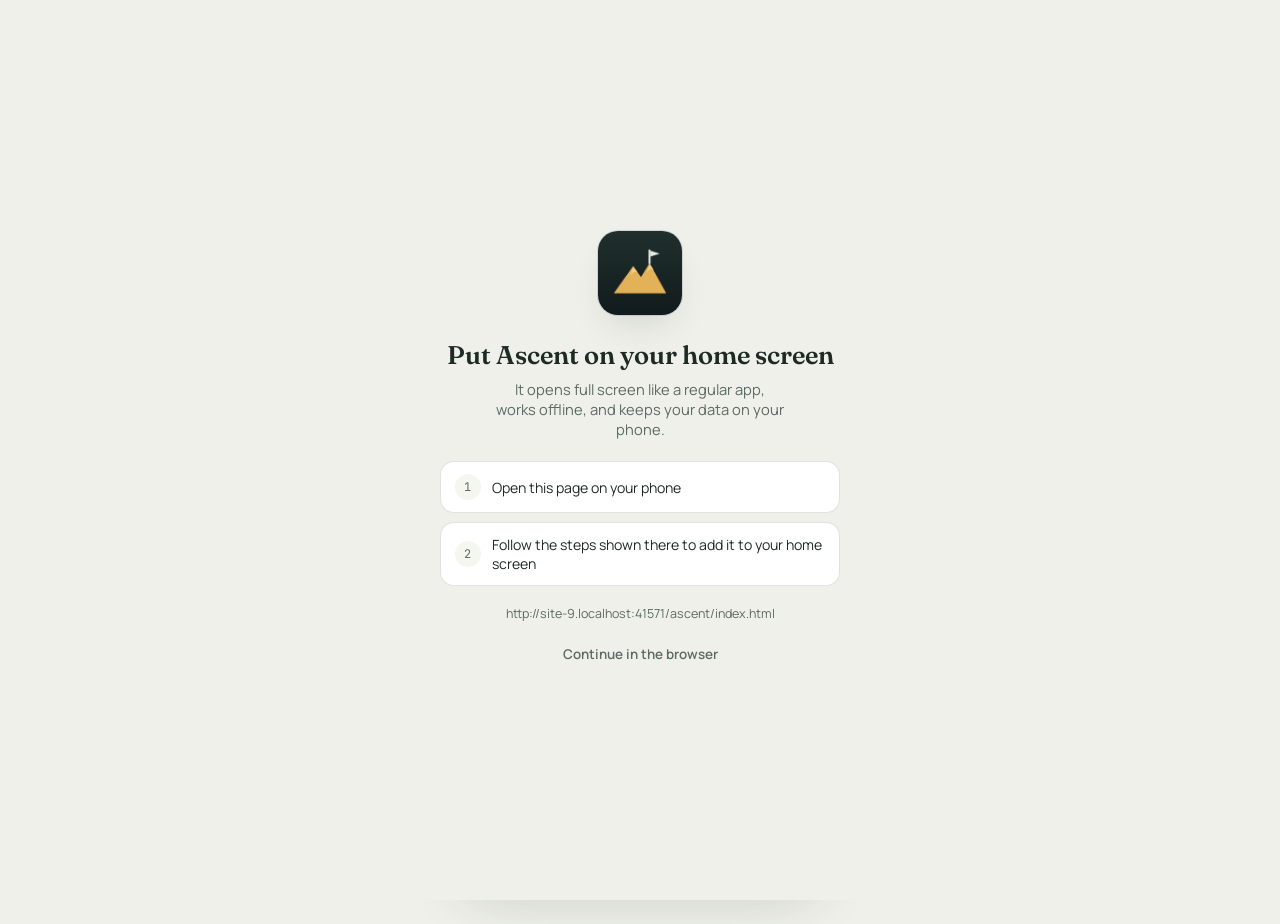
==== commit 67fcdd71: "Ascent: paste a plan to add goals, habits and appointments Stats > Paste data now also accepts a pla" ====
--- a/ascent/index.html
+++ b/ascent/index.html
@@ -869,7 +869,7 @@
             <button type="button" class="calc-goal-btn" id="dataPasteOpen">Paste data</button>
           </div>
           <textarea id="dataBox" class="data-box" rows="5" spellcheck="false" autocomplete="off" aria-label="Ascent data" hidden></textarea>
-          <button type="button" class="calc-btn" id="dataImport" hidden>Replace my data with this</button>
+          <button type="button" class="calc-btn" id="dataImport" hidden>Add or replace</button>
           <p class="calc-hint data-msg" id="dataMsg" role="status"></p>
         </div>
       </section>
@@ -3208,15 +3208,93 @@
     dataBox.hidden = false;
     dataBox.value = "";
     dataImportBtn.hidden = false;
-    dataImportBtn.textContent = "Replace my data with this";
+    dataImportBtn.textContent = "Add or replace";
     importArmed = false;
-    dataMsg.textContent = "Paste the data you copied, then tap the button.";
+    dataMsg.textContent = "Paste data you copied from another copy of Ascent, or a plan Claude made for you, then tap the button.";
     dataBox.focus();
   });
-  dataBox.addEventListener("input", function(){ importArmed = false; dataImportBtn.textContent = "Replace my data with this"; });
+  dataBox.addEventListener("input", function(){ importArmed = false; dataImportBtn.textContent = "Add or replace"; });
+  // A plan ("ASCENTADD1:{...}") adds goals, habits and appointments to what's already here.
+  function readPlan(text){
+    var m = /^ASCENTADD1:\s*([\s\S]+)$/.exec(text);
+    if(!m) return null;
+    var p; try{ p = JSON.parse(m[1]); }catch(err){ return false; }
+    if(!p || typeof p !== "object") return false;
+    var str = function(v, max){ return typeof v === "string" ? v.trim().slice(0, max) : ""; };
+    var goals = (Array.isArray(p.goals) ? p.goals : []).map(function(g){
+      return { name: str(g && g.name, 80), milestones: (Array.isArray(g && g.milestones) ? g.milestones : []).map(function(x){ return str(x, 120); }).filter(Boolean) };
+    }).filter(function(g){ return g.name; });
+    var habits = (Array.isArray(p.habits) ? p.habits : []).map(function(h){ return str(h, 60); }).filter(Boolean);
+    var events = (Array.isArray(p.events) ? p.events : []).map(function(e){
+      return { title: str(e && e.title, 60), date: str(e && e.date, 10), time: str(e && e.time, 5), notes: str(e && e.notes, 160) };
+    }).filter(function(e){ return e.title && /^\d{4}-\d{2}-\d{2}$/.test(e.date) && (!e.time || /^\d{2}:\d{2}$/.test(e.time)); });
+    return (goals.length || habits.length || events.length) ? { goals:goals, habits:habits, events:events } : false;
+  }
+  // What a plan would add, skipping anything already here (same goal or habit name, same appointment and date).
+  function planChanges(plan){
+    var low = function(s){ return s.toLowerCase(); };
+    var newGoals = 0, newMs = 0;
+    plan.goals.forEach(function(g){
+      var have = state.goals.find(function(x){ return low(x.name) === low(g.name); });
+      if(!have) newGoals++;
+      g.milestones.forEach(function(ms){
+        if(!have || !have.milestones.some(function(x){ return low(x.name) === low(ms); })) newMs++;
+      });
+    });
+    var newHabits = plan.habits.filter(function(h){ return !state.habits.some(function(x){ return low(x.name) === low(h); }); });
+    var newEvents = plan.events.filter(function(e){ return !state.events.some(function(x){ return x.date === e.date && low(x.title) === low(e.title); }); });
+    return { goals:newGoals, milestones:newMs, habits:newHabits.length, events:newEvents.length };
+  }
+  function applyPlan(plan){
+    var low = function(s){ return s.toLowerCase(); };
+    plan.goals.forEach(function(g){
+      var goal = state.goals.find(function(x){ return low(x.name) === low(g.name); });
+      if(!goal){ goal = { id: uid(), name: g.name, milestones: [] }; state.goals.push(goal); }
+      g.milestones.forEach(function(ms){
+        if(!goal.milestones.some(function(x){ return low(x.name) === low(ms); })) goal.milestones.push({ id: uid(), name: ms, done: false });
+      });
+    });
+    plan.habits.forEach(function(h){
+      if(!state.habits.some(function(x){ return low(x.name) === low(h); })) state.habits.push({ id: uid(), name: h, log: {} });
+    });
+    plan.events.forEach(function(e){
+      if(!state.events.some(function(x){ return x.date === e.date && low(x.title) === low(e.title); })) state.events.push({ id: uid(), title: e.title, date: e.date, time: e.time, notes: e.notes });
+    });
+  }
+  var plural = function(n, word){ return n + " " + word + (n === 1 ? "" : "s"); };
+
   dataImportBtn.addEventListener("click", function(){
+    var text = dataBox.value.trim();
+    var plan = readPlan(text);
+    if(plan === false){
+      dataMsg.textContent = "That plan didn't come through whole. Copy it again and paste all of it.";
+      return;
+    }
+    if(plan){
+      var c = planChanges(plan);
+      var parts = [];
+      if(c.goals) parts.push(plural(c.goals, "goal"));
+      if(c.milestones) parts.push(plural(c.milestones, "milestone"));
+      if(c.habits) parts.push(plural(c.habits, "habit"));
+      if(c.events) parts.push(plural(c.events, "appointment"));
+      if(!parts.length){ dataMsg.textContent = "Everything in this plan is already here."; return; }
+      if(!importArmed){
+        importArmed = true;
+        dataImportBtn.textContent = "Tap again to add it";
+        dataMsg.textContent = "Adds " + parts.join(", ") + ". Nothing you already have changes.";
+        return;
+      }
+      withUndo("Plan added: " + parts.join(", "), function(){ applyPlan(plan); });
+      rerender();
+      dataBox.hidden = true;
+      dataBox.value = "";
+      dataImportBtn.hidden = true;
+      importArmed = false;
+      dataMsg.textContent = "";
+      return;
+    }
     var parsed = null;
-    try{ parsed = JSON.parse(dataBox.value.trim().replace(/^ASCENT1:/, "")); }catch(err){}
+    try{ parsed = JSON.parse(text.replace(/^ASCENT1:/, "")); }catch(err){}
     if(!parsed || !Array.isArray(parsed.habits) || !Array.isArray(parsed.goals)){
       dataMsg.textContent = "That doesn't look like Ascent data. Copy it again and paste the whole thing.";
       return;
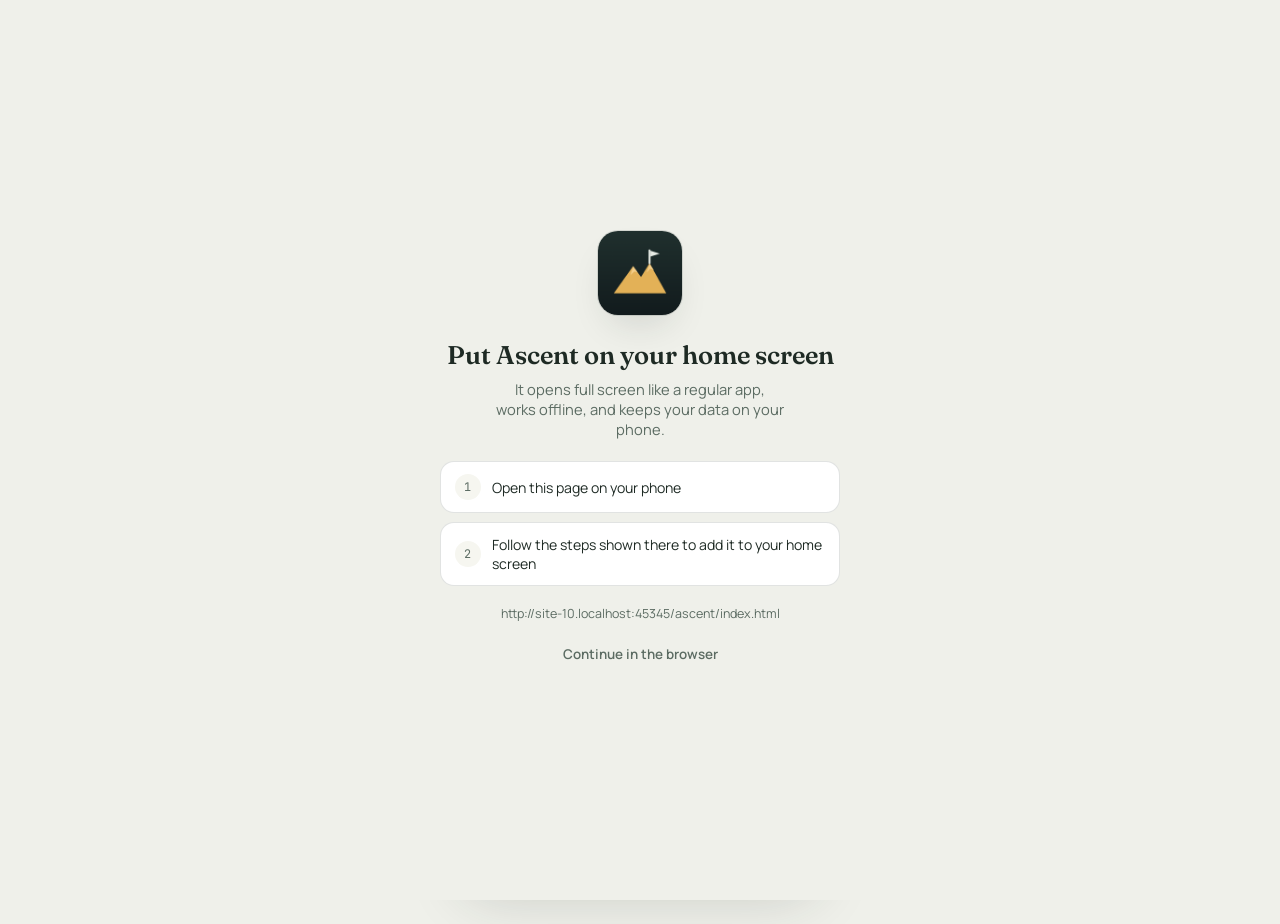
==== commit 9d67812c: "Ascent: merge plan-import wording from the Claude version Adopt the live artifact's hint text and th" ====
--- a/ascent/index.html
+++ b/ascent/index.html
@@ -863,13 +863,13 @@
         </div>
         <p class="section-label">Your data</p>
         <div class="calc-card">
-          <p class="calc-hint data-hint">Everything is saved on this device only. To move it to another copy of Ascent, like the home screen app, copy it here and paste it there.</p>
+          <p class="calc-hint data-hint">Everything is saved on this device only. To move it to another copy of Ascent, like the home screen app, copy it here and paste it there. A plan from Claude goes in Paste data too; it adds to what you have instead of replacing it.</p>
           <div class="calc-goal-row data-row">
             <button type="button" class="calc-goal-btn" id="dataCopy">Copy my data</button>
             <button type="button" class="calc-goal-btn" id="dataPasteOpen">Paste data</button>
           </div>
           <textarea id="dataBox" class="data-box" rows="5" spellcheck="false" autocomplete="off" aria-label="Ascent data" hidden></textarea>
-          <button type="button" class="calc-btn" id="dataImport" hidden>Add or replace</button>
+          <button type="button" class="calc-btn" id="dataImport" hidden>Replace my data with this</button>
           <p class="calc-hint data-msg" id="dataMsg" role="status"></p>
         </div>
       </section>
@@ -3208,12 +3208,18 @@
     dataBox.hidden = false;
     dataBox.value = "";
     dataImportBtn.hidden = false;
-    dataImportBtn.textContent = "Add or replace";
+    dataImportBtn.textContent = "Replace my data with this";
     importArmed = false;
-    dataMsg.textContent = "Paste data you copied from another copy of Ascent, or a plan Claude made for you, then tap the button.";
+    dataMsg.textContent = "Paste the data or plan you copied, then tap the button.";
     dataBox.focus();
   });
-  dataBox.addEventListener("input", function(){ importArmed = false; dataImportBtn.textContent = "Add or replace"; });
+  function isPlanText(t){ return /^\s*ASCENTADD1:/.test(t); }
+  dataBox.addEventListener("input", function(){
+    importArmed = false;
+    var plan = isPlanText(dataBox.value);
+    dataImportBtn.textContent = plan ? "Add this plan" : "Replace my data with this";
+    dataMsg.textContent = plan ? "This adds goals, habits and plans. Nothing you already have is changed." : "Paste the data or plan you copied, then tap the button.";
+  });
   // A plan ("ASCENTADD1:{...}") adds goals, habits and appointments to what's already here.
   function readPlan(text){
     var m = /^ASCENTADD1:\s*([\s\S]+)$/.exec(text);
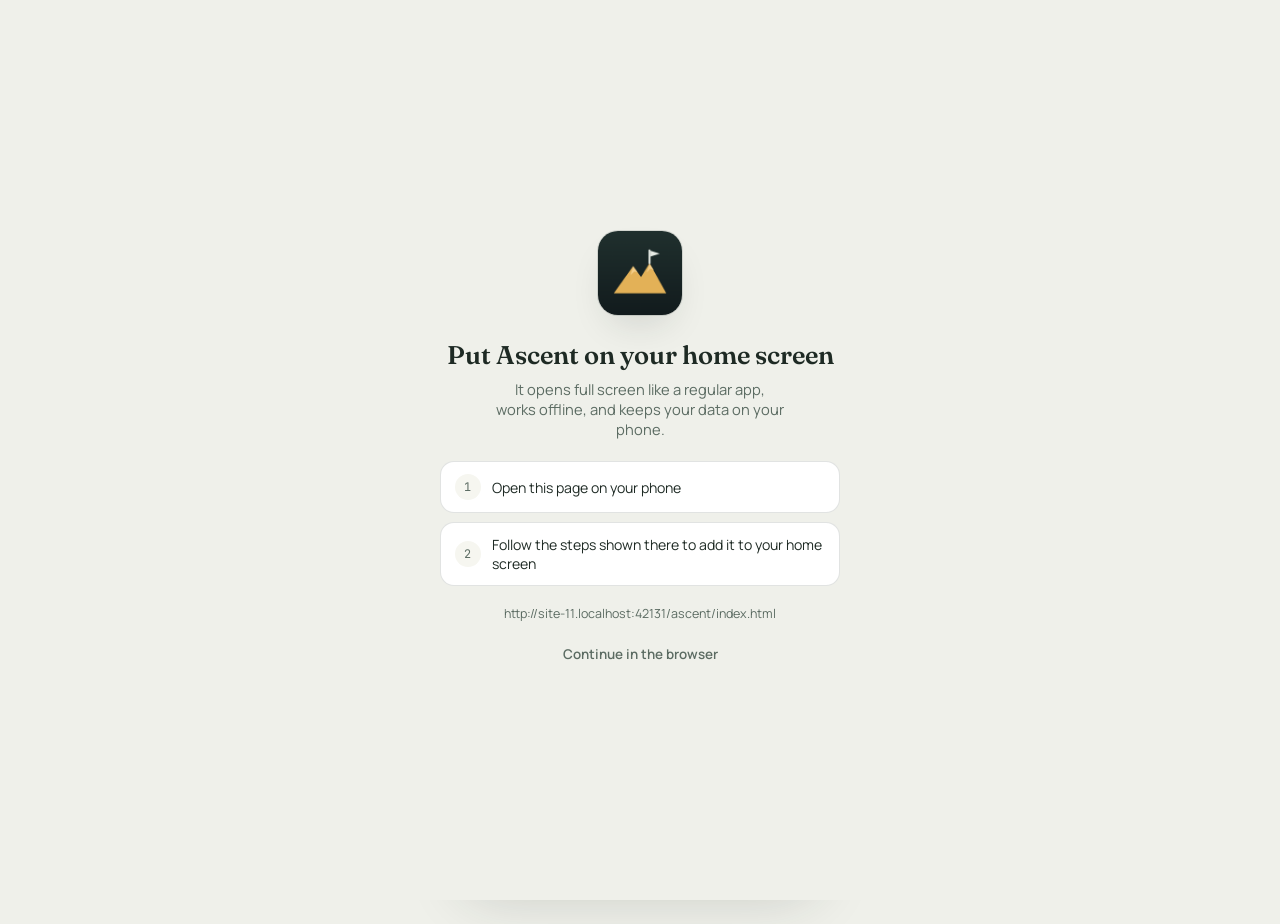
==== commit 12a0fa03: "Ascent: compact goals, Up next, goal editor, milestone due dates - Goal cards show progress and only" ====
--- a/ascent/index.html
+++ b/ascent/index.html
@@ -620,6 +620,44 @@
     .ex-sets-input,.ex-reps-input{ width:54px; }
   }
 
+  /* compact goals, due dates, up next, goal editor */
+  .goal-more{ width:30px; height:30px; border-radius:50%; border:none; background:transparent; color:var(--text-muted); cursor:pointer; display:flex; align-items:center; justify-content:center; flex-shrink:0; }
+  .goal-more:hover{ background:var(--line); color:var(--text); }
+  .goal-more svg{ width:18px; height:18px; fill:currentColor; }
+  .goal-next-label{ margin:.6rem 0 0; font-size:.64rem; font-weight:800; letter-spacing:.09em; text-transform:uppercase; color:var(--text-muted); }
+  .goal-card .milestones{ margin-top:.35rem; }
+  .goal-toggle{ border:none; background:transparent; color:var(--accent-deep); font-weight:800; font-size:.78rem; padding:.45rem 0 0; cursor:pointer; font-family:inherit; }
+  .goal-done{ margin:.5rem 0 0; font-size:.84rem; color:var(--text-muted); }
+  .ms-due{ flex-shrink:0; font-size:.7rem; font-weight:600; color:var(--text-muted); background:var(--surface); border:1px solid var(--line); border-radius:20px; padding:.1rem .5rem; }
+  .ms-due.soon{ color:var(--accent-deep); border-color:var(--accent); }
+  .ms-due.overdue{ color:var(--danger); border-color:var(--danger); }
+  .ms-add-row .ms-date{ flex:0 0 auto; width:8.6rem; min-width:0; }
+  .up-row{ display:flex; align-items:center; gap:.65rem; background:var(--surface-2); border-radius:14px; padding:.6rem .8rem; }
+  button.up-row{ width:100%; border:none; text-align:left; color:var(--text); cursor:pointer; font-family:inherit; }
+  .up-main{ flex:1; min-width:0; display:flex; flex-direction:column; gap:.1rem; }
+  .up-title{ font-size:.9rem; font-weight:600; line-height:1.3; overflow:hidden; display:-webkit-box; -webkit-line-clamp:2; -webkit-box-orient:vertical; overflow-wrap:anywhere; }
+  .up-sub{ font-size:.72rem; color:var(--text-muted); overflow:hidden; text-overflow:ellipsis; white-space:nowrap; }
+  .up-when{ flex-shrink:0; min-width:3.7rem; font-size:.68rem; font-weight:800; letter-spacing:.04em; text-transform:uppercase; color:var(--accent-deep); }
+  .up-row.done .up-title{ color:var(--text-muted); text-decoration:line-through; text-decoration-color:var(--line); }
+  .cal-dot.due{ border-radius:1px; transform:rotate(45deg); background:var(--accent); }
+  .cal-cell.selected .cal-dot.due{ background:var(--accent-contrast); }
+  .cal-ms{ display:flex; align-items:center; gap:.5rem; padding:.15rem 0; }
+  .cal-ms .ms-check{ width:18px; height:18px; }
+  .cal-ms.done span{ color:var(--text-muted); text-decoration:line-through; }
+  .goal-edit-sheet{ max-height:90%; overflow-y:auto; overscroll-behavior:contain; }
+  .goal-edit-sheet .target-field{ margin-bottom:.9rem; }
+  .goal-edit-sheet .target-field input{ margin:0; }
+  .ge-list{ gap:.5rem; margin-bottom:.4rem; }
+  .ge-row{ background:var(--surface-2); border-radius:12px; padding:.55rem .6rem; display:grid; gap:.45rem; }
+  .ge-row input{ margin:0 !important; background:var(--surface) !important; padding:.45rem .6rem !important; border-radius:8px !important; font-size:.86rem; }
+  .ge-line{ display:flex; align-items:center; gap:.35rem; }
+  .ge-line .ge-date{ flex:1; min-width:0; }
+  .ge-btn{ width:32px; height:32px; flex-shrink:0; border-radius:8px; border:1px solid var(--line); background:var(--surface); color:var(--text); font-size:.95rem; font-weight:700; cursor:pointer; display:flex; align-items:center; justify-content:center; }
+  .ge-btn:disabled{ opacity:.35; cursor:default; }
+  .ge-btn.del{ color:var(--danger); }
+  .ge-row.done .ge-name{ color:var(--text-muted); }
+  .ge-actions{ margin-top:.8rem; }
+
   /* move data between copies */
   .data-hint{ text-align:left; margin-bottom:.7rem; }
   .data-row{ margin:0; }
@@ -669,6 +707,10 @@
           <div id="habitEmpty" class="empty" hidden>
             <svg width="34" height="34" viewBox="0 0 24 24" fill="none" stroke="currentColor" stroke-width="1.6"><path d="M12 3 L19 20 L12 16 L5 20 Z"/></svg>
             <p>No habits yet. Add the first step on your trail.</p>
+          </div>
+          <div id="upNextWrap" hidden>
+            <p class="section-label">Up next</p>
+            <ul id="upNextList"></ul>
           </div>
         </div>
         <div id="todayGoals" hidden>
@@ -839,7 +881,7 @@
           <span>S</span><span>M</span><span>T</span><span>W</span><span>T</span><span>F</span><span>S</span>
         </div>
         <div class="cal-grid" id="calGrid"></div>
-        <p class="cal-legend">Hollow dot: appointment. Filled dot: habits, workout or food logged.</p>
+        <p class="cal-legend">Hollow dot: appointment. Diamond: milestone due. Filled dot: habits, workout or food logged.</p>
         <div class="cal-detail">
           <p class="section-label" id="calDetailLabel">Today</p>
           <div id="calDetailBody"></div>
@@ -1099,6 +1141,23 @@
       </div>
     </div>
 
+    <div class="sheet-overlay" id="goalEditOverlay">
+      <div class="sheet goal-edit-sheet">
+        <div class="lib-head">
+          <h3>Edit goal</h3>
+          <button type="button" class="lib-done" id="goalEditSave">Save</button>
+        </div>
+        <label class="target-field">Goal<input type="text" id="goalEditName" maxlength="80" autocomplete="off"></label>
+        <p class="section-label">Milestones</p>
+        <ul class="ge-list" id="goalEditList"></ul>
+        <button type="button" class="browse-btn" id="goalEditAdd">+ Add milestone</button>
+        <div class="sheet-actions ge-actions">
+          <button type="button" class="btn-delete" id="goalEditDelete">Delete goal</button>
+          <button type="button" class="btn-cancel" id="goalEditCancel">Cancel</button>
+        </div>
+      </div>
+    </div>
+
     <div class="sheet-overlay" id="eventOverlay">
       <div class="sheet event-sheet">
         <h3 id="eventHead">New appointment</h3>
@@ -1167,6 +1226,10 @@
               e.serving = e.serving || "";
             }
           });
+          // milestones from before due dates: pick up a date written in the name ("Progress photos: Nov 12")
+          parsed.goals.forEach(function(g){
+            (g.milestones || []).forEach(function(m){ if(m.due === undefined) m.due = dueFromText(m.name); });
+          });
           if(!parsed.coach || !Array.isArray(parsed.coach.thread)) parsed.coach = { thread: [] };
           if(!Array.isArray(parsed.events)) parsed.events = [];
           return parsed;
@@ -1307,6 +1370,52 @@
     }).join("");
   }
 
+  // ---- goals: compact cards, due dates ----
+  var expandedGoals = {};
+  var CHECK_SVG = '<svg viewBox="0 0 16 16" fill="none" stroke-width="2.4" stroke-linecap="round" stroke-linejoin="round"><path d="M3 8.5 6.5 12 13 4"/></svg>';
+
+  // "Progress photos: Nov 12" -> the next Nov 12 (a date more than a month back means next year)
+  function dueFromText(text){
+    var MONTHS = ["jan","feb","mar","apr","may","jun","jul","aug","sep","oct","nov","dec"];
+    var m = /\b(jan|feb|mar|apr|may|jun|jul|aug|sep|oct|nov|dec)[a-z]*\.?\s+(\d{1,2})(?!\d)/i.exec(String(text || ""));
+    if(!m) return "";
+    var mon = MONTHS.indexOf(m[1].toLowerCase()), day = Number(m[2]), now = new Date();
+    var d = new Date(now.getFullYear(), mon, day);
+    if(d.getMonth() !== mon) return "";
+    if(d < addDays(now, -30)) d = new Date(now.getFullYear() + 1, mon, day);
+    return dateKey(d);
+  }
+  function daysUntil(key){ return -daysSince(keyToDate(key).getTime()); }
+  function fmtDue(key){
+    var n = daysUntil(key);
+    if(n === 0) return "Today";
+    if(n === 1) return "Tomorrow";
+    var d = keyToDate(key), opts = { month:"short", day:"numeric" };
+    if(d.getFullYear() !== new Date().getFullYear()) opts.year = "numeric";
+    return d.toLocaleDateString(undefined, opts);
+  }
+  function dueClass(m){
+    if(!m.due || m.done) return "";
+    var n = daysUntil(m.due);
+    return n < 0 ? " overdue" : n <= 3 ? " soon" : "";
+  }
+  // open milestones first (dated ones by date, then undated in your order), finished ones last
+  function orderedMilestones(g){
+    var open = g.milestones.filter(function(m){ return !m.done; });
+    var dated = open.filter(function(m){ return m.due; }).sort(function(a, b){ return a.due.localeCompare(b.due); });
+    var undated = open.filter(function(m){ return !m.due; });
+    return dated.concat(undated, g.milestones.filter(function(m){ return m.done; }));
+  }
+  function nextMilestone(g){ return orderedMilestones(g).find(function(m){ return !m.done; }) || null; }
+
+  function milestoneRow(g, m){
+    return '<li class="milestone' + (m.done ? ' done' : '') + '" data-gid="' + g.id + '" data-mid="' + m.id + '">' +
+      '<button class="ms-check" aria-pressed="' + m.done + '" data-action="toggle-milestone" aria-label="Mark ' + escapeHtml(m.name) + ' done">' + CHECK_SVG + '</button>' +
+      '<span class="milestone-name">' + escapeHtml(m.name) + '</span>' +
+      (m.due ? '<span class="ms-due num' + dueClass(m) + '">' + escapeHtml(fmtDue(m.due)) + '</span>' : '') +
+    '</li>';
+  }
+
   function renderGoals(){
     var list = document.getElementById("goalList");
     var empty = document.getElementById("goalEmpty");
@@ -1320,19 +1429,25 @@
       var total = g.milestones.length;
       var done = g.milestones.filter(function(m){ return m.done; }).length;
       var pct = total ? (done/total*100) : 0;
-      var msHtml = g.milestones.map(function(m){
-        return '<li class="milestone' + (m.done ? ' done' : '') + '" data-gid="' + g.id + '" data-mid="' + m.id + '">' +
-          '<button class="ms-check" aria-pressed="' + m.done + '" data-action="toggle-milestone">' +
-            '<svg viewBox="0 0 16 16" fill="none" stroke-width="2.4" stroke-linecap="round" stroke-linejoin="round"><path d="M3 8.5 6.5 12 13 4"/></svg>' +
-          '</button>' +
-          '<span class="milestone-name">' + escapeHtml(m.name) + '</span>' +
-          '<button class="row-del" data-action="delete-milestone" aria-label="Remove milestone">&times;</button>' +
-        '</li>';
-      }).join("");
+      var open = !!expandedGoals[g.id];
+      var next = nextMilestone(g);
+      var body = "";
+      if(open){
+        body = '<ul class="milestones">' + orderedMilestones(g).map(function(m){ return milestoneRow(g, m); }).join("") +
+          '<li class="ms-add-row"><input type="text" placeholder="Add milestone" maxlength="80" class="ms-input" aria-label="New milestone">' +
+          '<input type="date" class="ms-date" aria-label="Due date (optional)">' +
+          '<button type="button" data-action="add-milestone" aria-label="Add milestone">+</button></li>' +
+        '</ul>';
+      } else if(next){
+        body = '<p class="goal-next-label">Next</p><ul class="milestones">' + milestoneRow(g, next) + '</ul>';
+      } else if(total){
+        body = '<p class="goal-done">Every milestone done. Summit reached.</p>';
+      }
+      var toggle = open ? "Show less" : !total ? "Add milestones" : "Show all " + total;
       return '<li class="goal-card" data-id="' + g.id + '">' +
         '<div class="goal-head">' +
           '<span class="goal-name">' + escapeHtml(g.name) + '</span>' +
-          '<button class="row-del" data-action="delete-goal" aria-label="Remove goal">&times;</button>' +
+          '<button class="goal-more" data-action="edit-goal" aria-label="Edit ' + escapeHtml(g.name) + '"><svg viewBox="0 0 24 24"><circle cx="5" cy="12" r="1.8"/><circle cx="12" cy="12" r="1.8"/><circle cx="19" cy="12" r="1.8"/></svg></button>' +
         '</div>' +
         '<div class="goal-meta">' +
           '<div class="goal-track"><div class="goal-fill" style="width:' + pct + '%"></div>' +
@@ -1340,13 +1455,148 @@
           '</div>' +
           '<span class="goal-frac num">' + done + '/' + total + '</span>' +
         '</div>' +
-        '<ul class="milestones">' + msHtml +
-          '<li class="ms-add-row"><input type="text" placeholder="Add milestone" maxlength="60" data-gid="' + g.id + '" class="ms-input">' +
-          '<button type="button" data-action="add-milestone" data-gid="' + g.id + '">+</button></li>' +
-        '</ul>' +
+        body +
+        '<button type="button" class="goal-toggle" data-action="toggle-goal">' + toggle + '</button>' +
       '</li>';
     }).join("");
   }
+
+  // Checking off is the main tap now, so finishing one offers an undo.
+  function toggleMilestone(gid, mid){
+    var goal = state.goals.find(function(g){ return g.id === gid; });
+    var ms = goal && goal.milestones.find(function(m){ return m.id === mid; });
+    if(!ms) return;
+    if(ms.done){ ms.done = false; saveState(); }
+    else withUndo("Done: " + ms.name, function(){ ms.done = true; });
+    renderGoals();
+    renderUpNext();
+    if(activeTab === "calendar") renderCalendar();
+  }
+
+  // ---- today: up next (this week's plans + the next step of each goal) ----
+  function renderUpNext(){
+    var wrap = document.getElementById("upNextWrap");
+    var today = dateKey(), weekEnd = dateKey(addDays(new Date(), 6));
+    var plans = state.events.filter(function(ev){ return ev.date >= today && ev.date <= weekEnd; })
+      .sort(function(a, b){ return (a.date + (a.time || "")).localeCompare(b.date + (b.time || "")); }).slice(0, 4);
+    var steps = state.goals.map(function(g){ return { g:g, m:nextMilestone(g) }; }).filter(function(x){ return x.m; });
+    steps.sort(function(a, b){
+      if(a.m.due && b.m.due) return a.m.due.localeCompare(b.m.due);
+      return a.m.due ? -1 : b.m.due ? 1 : 0;
+    });
+    steps = steps.slice(0, 6);
+    if(!plans.length && !steps.length){ wrap.hidden = true; return; }
+    wrap.hidden = false;
+    var dayLabel = function(key){
+      var n = daysUntil(key);
+      return n === 0 ? "Today" : n === 1 ? "Tomorrow" : keyToDate(key).toLocaleDateString(undefined, { weekday:"short" });
+    };
+    document.getElementById("upNextList").innerHTML =
+      plans.map(function(ev){
+        return '<li><button type="button" class="up-row" data-date="' + ev.date + '">' +
+          '<span class="up-when">' + escapeHtml(dayLabel(ev.date)) + '</span>' +
+          '<span class="up-main"><span class="up-title">' + escapeHtml(ev.title) + '</span>' +
+            (ev.time || ev.notes ? '<span class="up-sub">' + escapeHtml([ev.time ? fmtEventTime(ev.time) : "", ev.notes || ""].filter(Boolean).join(" · ")) + '</span>' : '') +
+          '</span></button></li>';
+      }).join("") +
+      steps.map(function(x){
+        return '<li class="up-row" data-gid="' + x.g.id + '" data-mid="' + x.m.id + '">' +
+          '<button class="ms-check" aria-pressed="false" data-action="toggle-milestone" aria-label="Mark ' + escapeHtml(x.m.name) + ' done">' + CHECK_SVG + '</button>' +
+          '<span class="up-main"><span class="up-title">' + escapeHtml(x.m.name) + '</span><span class="up-sub">' + escapeHtml(x.g.name) + '</span></span>' +
+          (x.m.due ? '<span class="ms-due num' + dueClass(x.m) + '">' + escapeHtml(fmtDue(x.m.due)) + '</span>' : '') +
+        '</li>';
+      }).join("");
+  }
+
+  document.getElementById("upNextList").addEventListener("click", function(e){
+    var check = e.target.closest('[data-action="toggle-milestone"]');
+    if(check){ var row = check.closest("[data-mid]"); toggleMilestone(row.dataset.gid, row.dataset.mid); return; }
+    var plan = e.target.closest("[data-date]");
+    if(plan){
+      calSelectedKey = plan.dataset.date;
+      var d = keyToDate(calSelectedKey);
+      calMonth = new Date(d.getFullYear(), d.getMonth(), 1);
+      document.querySelector('.tab[data-tab="calendar"]').click();
+    }
+  });
+
+  // ---- goal editor: rename, dates, reorder, delete ----
+  var goalEditOverlay = document.getElementById("goalEditOverlay");
+  var goalDraft = null;
+
+  function renderGoalEditor(){
+    var n = goalDraft.milestones.length;
+    document.getElementById("goalEditList").innerHTML = goalDraft.milestones.map(function(m, i){
+      return '<li class="ge-row' + (m.done ? ' done' : '') + '" data-i="' + i + '">' +
+        '<input type="text" class="ge-name" value="' + escapeHtml(m.name) + '" maxlength="80" aria-label="Milestone name" autocomplete="off">' +
+        '<div class="ge-line">' +
+          '<input type="date" class="ge-date" value="' + (m.due || "") + '" aria-label="Due date">' +
+          '<button type="button" class="ge-btn" data-move="-1" aria-label="Move up"' + (i === 0 ? ' disabled' : '') + '>&uarr;</button>' +
+          '<button type="button" class="ge-btn" data-move="1" aria-label="Move down"' + (i === n - 1 ? ' disabled' : '') + '>&darr;</button>' +
+          '<button type="button" class="ge-btn del" data-del aria-label="Delete milestone">&times;</button>' +
+        '</div>' +
+      '</li>';
+    }).join("") || '<li class="lib-hint">No milestones yet.</li>';
+  }
+  function openGoalEditor(gid){
+    var goal = state.goals.find(function(g){ return g.id === gid; });
+    if(!goal) return;
+    goalDraft = JSON.parse(JSON.stringify(goal));
+    document.getElementById("goalEditName").value = goalDraft.name;
+    renderGoalEditor();
+    goalEditOverlay.querySelector(".goal-edit-sheet").scrollTop = 0;
+    goalEditOverlay.classList.add("open");
+  }
+  function closeGoalEditor(){ goalEditOverlay.classList.remove("open"); goalDraft = null; resetShellScroll(); }
+
+  document.getElementById("goalEditList").addEventListener("input", function(e){
+    var row = e.target.closest(".ge-row");
+    if(!row) return;
+    var m = goalDraft.milestones[Number(row.dataset.i)];
+    if(e.target.classList.contains("ge-name")) m.name = e.target.value;
+    if(e.target.classList.contains("ge-date")) m.due = e.target.value;
+  });
+  document.getElementById("goalEditList").addEventListener("click", function(e){
+    var btn = e.target.closest("button");
+    var row = btn && btn.closest(".ge-row");
+    if(!row) return;
+    var i = Number(row.dataset.i), list = goalDraft.milestones;
+    if(btn.hasAttribute("data-del")) list.splice(i, 1);
+    else if(btn.dataset.move){
+      var j = i + Number(btn.dataset.move);
+      if(j < 0 || j >= list.length) return;
+      var tmp = list[i]; list[i] = list[j]; list[j] = tmp;
+    }
+    renderGoalEditor();
+  });
+  document.getElementById("goalEditAdd").addEventListener("click", function(){
+    goalDraft.milestones.push({ id: uid(), name: "", done: false, due: "" });
+    renderGoalEditor();
+    var inputs = document.querySelectorAll("#goalEditList .ge-name");
+    if(inputs.length) inputs[inputs.length - 1].focus();
+  });
+  document.getElementById("goalEditSave").addEventListener("click", function(){
+    var name = document.getElementById("goalEditName").value.trim();
+    if(!name){ showToast("Give the goal a name"); return; }
+    var draft = goalDraft;
+    draft.name = name;
+    draft.milestones = draft.milestones
+      .map(function(m){ m.name = String(m.name || "").trim(); if(!m.due && m.due !== "") m.due = ""; return m; })
+      .filter(function(m){ return m.name; });
+    withUndo("Goal saved", function(){
+      state.goals = state.goals.map(function(g){ return g.id === draft.id ? draft : g; });
+    });
+    closeGoalEditor();
+    rerender();
+  });
+  document.getElementById("goalEditDelete").addEventListener("click", function(){
+    var id = goalDraft.id;
+    withUndo("Goal removed", function(){ state.goals = state.goals.filter(function(g){ return g.id !== id; }); });
+    closeGoalEditor();
+    rerender();
+  });
+  document.getElementById("goalEditCancel").addEventListener("click", closeGoalEditor);
+  goalEditOverlay.addEventListener("click", function(e){ if(e.target === goalEditOverlay) closeGoalEditor(); });
 
   function renderStats(){
     var days = [];
@@ -1398,6 +1648,7 @@
     renderHeader();
     renderHabits();
     renderGoals();
+    renderUpNext();
     renderStats();
   }
 
@@ -1532,27 +1783,27 @@
     var card = btn.closest(".goal-card");
     var gid = card.dataset.id;
     var goal = state.goals.find(function(g){ return g.id === gid; });
-    if(btn.dataset.action === "delete-goal"){
-      withUndo("Goal removed", function(){ state.goals = state.goals.filter(function(g){ return g.id !== gid; }); });
-      renderGoals(); return;
-    }
-    if(btn.dataset.action === "toggle-milestone"){
-      var mRow = btn.closest(".milestone");
-      var ms = goal.milestones.find(function(m){ return m.id === mRow.dataset.mid; });
-      ms.done = !ms.done;
-      saveState(); renderGoals(); return;
-    }
-    if(btn.dataset.action === "delete-milestone"){
-      var mRow2 = btn.closest(".milestone");
-      goal.milestones = goal.milestones.filter(function(m){ return m.id !== mRow2.dataset.mid; });
-      saveState(); renderGoals(); return;
-    }
-    if(btn.dataset.action === "add-milestone"){
+    var action = btn.dataset.action;
+    if(action === "toggle-goal"){
+      expandedGoals[gid] = !expandedGoals[gid];
+      renderGoals();
+      if(expandedGoals[gid] && !goal.milestones.length){ var inp = card.ownerDocument.querySelector('.goal-card[data-id="' + gid + '"] .ms-input'); if(inp) inp.focus(); }
+      return;
+    }
+    if(action === "edit-goal"){ openGoalEditor(gid); return; }
+    if(action === "toggle-milestone"){
+      toggleMilestone(gid, btn.closest(".milestone").dataset.mid);
+      return;
+    }
+    if(action === "add-milestone"){
       var input = card.querySelector(".ms-input");
+      var dateInput = card.querySelector(".ms-date");
       var name = input.value.trim();
       if(!name) return;
-      goal.milestones.push({ id: uid(), name: name, done: false });
-      saveState(); renderGoals();
+      goal.milestones.push({ id: uid(), name: name, done: false, due: (dateInput && dateInput.value) || dueFromText(name) });
+      saveState(); renderGoals(); renderUpNext();
+      var again = document.querySelector('.goal-card[data-id="' + gid + '"] .ms-input');
+      if(again) again.focus();
     }
   });
 
@@ -2654,8 +2905,10 @@
       var hasWorkout = state.gym.history.some(function(h){ return dateKey(new Date(h.date)) === key; });
       var hasFood = state.food.entries.some(function(e){ return e.date === key; });
       var hasEvent = state.events.some(function(ev){ return ev.date === key; });
+      var hasDue = state.goals.some(function(g){ return g.milestones.some(function(m){ return !m.done && m.due === key; }); });
       var dotList = [];
       if(hasEvent) dotList.push('<span class="cal-dot event"></span>');
+      if(hasDue) dotList.push('<span class="cal-dot due"></span>');
       [hasHabit, hasWorkout, hasFood].filter(Boolean).forEach(function(){ dotList.push('<span class="cal-dot"></span>'); });
       var dots = '<span class="cal-dots">' + dotList.join("") + '</span>';
       var classes = "cal-cell" + (c.otherMonth ? " other-month" : "") + (key === todayKey ? " today" : "") + (key === calSelectedKey ? " selected" : "");
@@ -2761,6 +3014,8 @@
 
   document.getElementById("calDetailBody").addEventListener("click", function(e){
     if(e.target.closest('[data-action="add-event"]')){ openEventSheet(calSelectedKey); return; }
+    var msCheck = e.target.closest('[data-action="toggle-milestone"]');
+    if(msCheck){ var r = msCheck.closest("[data-mid]"); toggleMilestone(r.dataset.gid, r.dataset.mid); return; }
     var row = e.target.closest("[data-eid]");
     if(!row) return;
     var ev = state.events.find(function(x){ return x.id === row.dataset.eid; });
@@ -2827,8 +3082,17 @@
     }).join("") || '<span class="cal-detail-empty">Nothing planned</span>';
     plansHtml += '<button type="button" class="ev-add" data-action="add-event">+ Add appointment</button>';
 
+    var dueHere = [];
+    state.goals.forEach(function(g){ g.milestones.forEach(function(m){ if(m.due === key) dueHere.push({ g:g, m:m }); }); });
+    var dueHtml = dueHere.length ? dueHere.map(function(x){
+      return '<div class="cal-ms' + (x.m.done ? ' done' : '') + '" data-gid="' + x.g.id + '" data-mid="' + x.m.id + '">' +
+        '<button class="ms-check" aria-pressed="' + x.m.done + '" data-action="toggle-milestone" aria-label="Mark ' + escapeHtml(x.m.name) + ' done">' + CHECK_SVG + '</button>' +
+        '<span>' + escapeHtml(x.m.name) + '</span></div>';
+    }).join("") : "";
+
     document.getElementById("calDetailBody").innerHTML =
       '<div class="cal-detail-row"><span class="cal-detail-label">Plans</span><div class="cal-detail-value">' + plansHtml + '</div></div>' +
+      (dueHtml ? '<div class="cal-detail-row"><span class="cal-detail-label">Due</span><div class="cal-detail-value">' + dueHtml + '</div></div>' : '') +
       '<div class="cal-detail-row"><span class="cal-detail-label">Habits</span><div class="cal-detail-value">' + habitsHtml + '</div></div>' +
       '<div class="cal-detail-row"><span class="cal-detail-label">Workout</span><div class="cal-detail-value">' + workoutHtml + '</div></div>' +
       '<div class="cal-detail-row"><span class="cal-detail-label">Food</span><div class="cal-detail-value">' + foodHtml + '</div></div>';
@@ -2954,10 +3218,21 @@
       }
     }
 
+    var dueSoon = [];
+    state.goals.forEach(function(g){ g.milestones.forEach(function(m){ if(!m.done && m.due && daysUntil(m.due) <= 3) dueSoon.push({ g:g, m:m }); }); });
+    dueSoon.sort(function(a, b){ return a.m.due.localeCompare(b.m.due); });
+    if(dueSoon.length){
+      var ds0 = dueSoon[0], dn = daysUntil(ds0.m.due);
+      out.push({ tag:"Goals", text: dn < 0
+        ? "“" + ds0.m.name + "” was due " + fmtDue(ds0.m.due) + ". Do it today, or give it a new date."
+        : "“" + ds0.m.name + "” is due " + (dn === 0 ? "today" : dn === 1 ? "tomorrow" : fmtDue(ds0.m.due)) + "." + (dueSoon.length > 1 ? " " + (dueSoon.length - 1) + " more due soon." : ""),
+        pri: dn <= 0 ? 0 : 1, action:{ label:"Open goals", goals:true } });
+    }
+
     var open = state.goals.filter(function(g){ return g.milestones.length && g.milestones.some(function(m){ return !m.done; }); })
       .map(function(g){
         var d = g.milestones.filter(function(m){ return m.done; }).length;
-        return { g:g, pct:d / g.milestones.length, next:g.milestones.find(function(m){ return !m.done; }) };
+        return { g:g, pct:d / g.milestones.length, next:nextMilestone(g) };
       })
       .sort(function(a, b){ return b.pct - a.pct; })[0];
     if(open) out.push({ tag:"Goals", text:"“" + open.g.name + "” is " + Math.round(open.pct * 100) + "% there. Next up: " + open.next.name + ".", pri:3 });
@@ -2999,7 +3274,10 @@
     if(!b) return;
     var a = coachInsightCache[Number(b.dataset.idx)].action;
     closeCoach();
-    if(a.muscle){
+    if(a.goals){
+      document.querySelector('.tab[data-tab="today"]').click();
+      document.querySelector('.seg-btn[data-sub="goals"]').click();
+    } else if(a.muscle){
       document.querySelector('.tab[data-tab="gym"]').click();
       openLibrarySheet(null, { explore:true, filter:a.muscle });
     } else if(a.tab){
@@ -3043,8 +3321,8 @@
     if(!state.goals.length) L.push("- none yet");
     state.goals.forEach(function(g){
       var d = g.milestones.filter(function(m){ return m.done; }).length;
-      var next = g.milestones.find(function(m){ return !m.done; });
-      L.push("- " + g.name + ": " + d + "/" + g.milestones.length + " milestones" + (next ? ", next: " + next.name : ""));
+      var next = nextMilestone(g);
+      L.push("- " + g.name + ": " + d + "/" + g.milestones.length + " milestones" + (next ? ", next: " + next.name + (next.due ? " (due " + next.due + ")" : "") : ""));
     });
     L.push("PLANNED WORKOUT DAYS: " + (state.gym.days.map(function(d){ return d.name + " (" + d.exercises.length + (d.exercises.length === 1 ? " exercise)" : " exercises)"); }).join(", ") || "none yet"));
     L.push("RECENT WORKOUTS (newest first):");
@@ -3228,7 +3506,11 @@
     if(!p || typeof p !== "object") return false;
     var str = function(v, max){ return typeof v === "string" ? v.trim().slice(0, max) : ""; };
     var goals = (Array.isArray(p.goals) ? p.goals : []).map(function(g){
-      return { name: str(g && g.name, 80), milestones: (Array.isArray(g && g.milestones) ? g.milestones : []).map(function(x){ return str(x, 120); }).filter(Boolean) };
+      return { name: str(g && g.name, 80), milestones: (Array.isArray(g && g.milestones) ? g.milestones : []).map(function(x){
+        var name = str(typeof x === "string" ? x : x && x.name, 120);
+        var due = x && typeof x === "object" && /^\d{4}-\d{2}-\d{2}$/.test(x.due || "") ? x.due : dueFromText(name);
+        return name ? { name:name, due:due } : null;
+      }).filter(Boolean) };
     }).filter(function(g){ return g.name; });
     var habits = (Array.isArray(p.habits) ? p.habits : []).map(function(h){ return str(h, 60); }).filter(Boolean);
     var events = (Array.isArray(p.events) ? p.events : []).map(function(e){
@@ -3244,7 +3526,7 @@
       var have = state.goals.find(function(x){ return low(x.name) === low(g.name); });
       if(!have) newGoals++;
       g.milestones.forEach(function(ms){
-        if(!have || !have.milestones.some(function(x){ return low(x.name) === low(ms); })) newMs++;
+        if(!have || !have.milestones.some(function(x){ return low(x.name) === low(ms.name); })) newMs++;
       });
     });
     var newHabits = plan.habits.filter(function(h){ return !state.habits.some(function(x){ return low(x.name) === low(h); }); });
@@ -3257,7 +3539,7 @@
       var goal = state.goals.find(function(x){ return low(x.name) === low(g.name); });
       if(!goal){ goal = { id: uid(), name: g.name, milestones: [] }; state.goals.push(goal); }
       g.milestones.forEach(function(ms){
-        if(!goal.milestones.some(function(x){ return low(x.name) === low(ms); })) goal.milestones.push({ id: uid(), name: ms, done: false });
+        if(!goal.milestones.some(function(x){ return low(x.name) === low(ms.name); })) goal.milestones.push({ id: uid(), name: ms.name, done: false, due: ms.due });
       });
     });
     plan.habits.forEach(function(h){
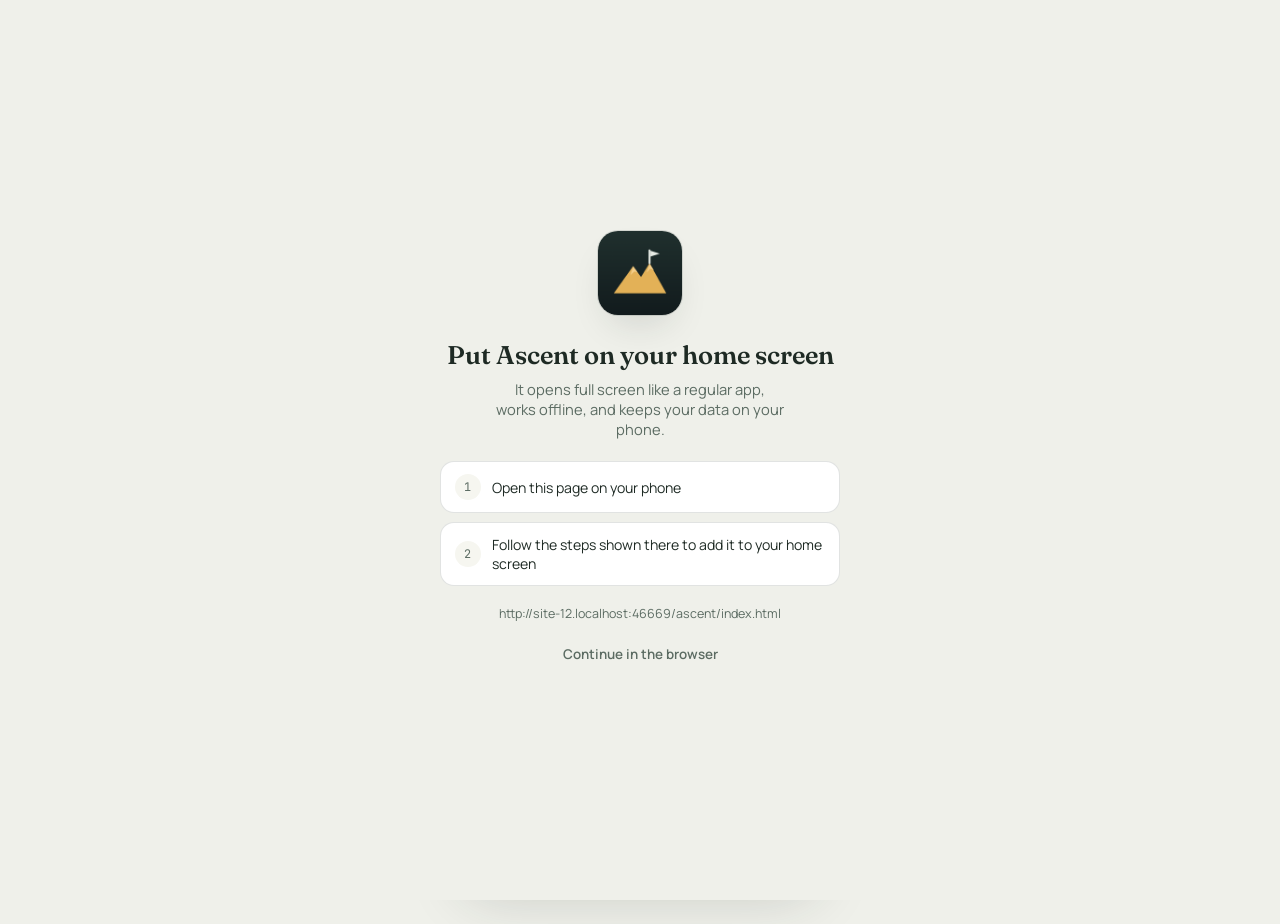
==== commit 4fe761f6: "Ascent: barcode scan and online food search, plus snap or describe a meal The home screen app looks " ====
--- a/ascent/index.html
+++ b/ascent/index.html
@@ -21,6 +21,7 @@
 <!-- /standalone-only -->
 </head>
 <body>
+<!-- standalone-only --><script>window.ASCENT_STANDALONE = true;</script><!-- /standalone-only -->
 <!-- Muscle map anatomy paths adapted from "Body Muscles" by Ivan Vulović (https://github.com/vulovix/body-muscles), Apache License 2.0. Recolored and restyled for this app; no changes to the underlying path data. -->
 
 <link rel="preconnect" href="https://fonts.googleapis.com">
@@ -657,6 +658,29 @@
   .ge-btn.del{ color:var(--danger); }
   .ge-row.done .ge-name{ color:var(--text-muted); }
   .ge-actions{ margin-top:.8rem; }
+
+  /* smarter food logging */
+  .food-tools{ display:grid; grid-template-columns:repeat(auto-fit, minmax(96px, 1fr)); gap:.45rem; margin-bottom:.7rem; }
+  .food-tool{ display:flex; flex-direction:column; align-items:center; gap:.3rem; border:1px solid var(--line); background:var(--surface-2); color:var(--text); border-radius:12px; padding:.65rem .4rem; font-size:.76rem; font-weight:700; cursor:pointer; font-family:inherit; }
+  .food-tool svg{ width:22px; height:22px; fill:none; stroke:var(--accent-deep); stroke-width:1.7; stroke-linecap:round; stroke-linejoin:round; }
+  .food-tool:active{ transform:scale(.97); }
+  .food-tool-msg{ margin:-.2rem 0 .7rem; font-size:.8rem; color:var(--text-muted); }
+  .food-tools[hidden], .food-tool[hidden], .food-tool-msg[hidden], .meal-panel [hidden], .meal-panel[hidden], #foodOnlineWrap [hidden], #foodOnlineWrap[hidden]{ display:none; }
+  .meal-panel{ background:var(--surface-2); border:1px solid var(--accent); border-radius:14px; padding:.75rem; margin-bottom:.8rem; }
+  .meal-top{ display:flex; gap:.6rem; align-items:center; }
+  .meal-thumb{ width:64px; height:64px; object-fit:cover; border-radius:10px; flex-shrink:0; }
+  .meal-top input{ flex:1; min-width:0; margin:0 !important; background:var(--surface) !important; }
+  .meal-actions{ display:flex; justify-content:flex-end; gap:.4rem; margin-top:.6rem; }
+  .meal-status{ text-align:left; margin:.55rem 0 .2rem; }
+  .meal-items{ margin-top:.4rem; }
+  .meal-item{ display:flex; align-items:center; gap:.55rem; background:var(--surface); border-radius:12px; padding:.5rem .6rem; }
+  .meal-item.off .lib-item-main{ opacity:.45; }
+  .meal-keep{ width:18px !important; height:18px; margin:0 !important; flex-shrink:0; accent-color:var(--accent); }
+  #mealAdd{ margin-top:.6rem; }
+  #mealAdd:disabled{ opacity:.5; }
+  .food-online{ margin-bottom:.9rem; }
+  .food-online .browse-btn{ margin-top:0; }
+  .food-online .browse-btn:disabled{ opacity:.6; }
 
   /* move data between copies */
   .data-hint{ text-align:left; margin-bottom:.7rem; }
@@ -1082,12 +1106,39 @@
           <h3>Add food</h3>
           <button type="button" class="lib-done" id="foodDone">Done</button>
         </div>
+        <div class="food-tools" id="foodTools" hidden>
+          <button type="button" class="food-tool" id="mealSnapBtn" hidden><svg viewBox="0 0 24 24"><path d="M4 8.5A1.5 1.5 0 0 1 5.5 7h2l1.5-2h6l1.5 2h2A1.5 1.5 0 0 1 20 8.5v9a1.5 1.5 0 0 1-1.5 1.5h-13A1.5 1.5 0 0 1 4 17.5Z"/><circle cx="12" cy="13" r="3.2"/></svg><span>Snap your meal</span></button>
+          <button type="button" class="food-tool" id="mealDescribeBtn" hidden><svg viewBox="0 0 24 24"><path d="M5 19h4L19.5 8.5a2.1 2.1 0 0 0-3-3L6 16v3ZM14.5 7.5l2 2"/></svg><span>Describe a meal</span></button>
+          <button type="button" class="food-tool" id="barcodeBtn" hidden><svg viewBox="0 0 24 24"><path d="M4 7V5h3M17 5h3v2M20 17v2h-3M7 19H4v-2M7 9v6M10 9v6M13 9v6M16 9v6"/></svg><span>Scan barcode</span></button>
+        </div>
+        <p class="food-tool-msg" id="foodToolMsg" role="status" hidden></p>
+        <div class="meal-panel" id="mealPanel" hidden>
+          <div class="meal-top">
+            <img id="mealThumb" class="meal-thumb" alt="Your meal" hidden>
+            <input type="text" id="mealNote" maxlength="200" autocomplete="off">
+          </div>
+          <div class="meal-actions">
+            <button type="button" class="btn-cancel-sm" id="mealCancel">Cancel</button>
+            <button type="button" class="btn-cancel-sm" id="mealStop" hidden>Stop</button>
+            <button type="button" class="btn-save-sm" id="mealEstimate">Estimate</button>
+          </div>
+          <p class="calc-hint meal-status" id="mealStatus" role="status"></p>
+          <ul class="lib-list meal-items" id="mealItems"></ul>
+          <button type="button" class="calc-btn" id="mealAdd" hidden>Add foods</button>
+        </div>
+        <input type="file" id="mealFile" accept="image/*" capture="environment" hidden>
+        <input type="file" id="barcodeFile" accept="image/*" capture="environment" hidden>
         <input type="text" class="lib-search" id="foodLibSearch" placeholder="Search foods" autocomplete="off">
         <div id="foodRecentsWrap" hidden>
           <p class="section-label">Recent</p>
           <div class="chip-row" id="foodRecents"></div>
         </div>
         <ul class="lib-list food-lib-list" id="foodLibList"></ul>
+        <div id="foodOnlineWrap" class="food-online" hidden>
+          <button type="button" class="browse-btn" id="foodOnlineBtn"></button>
+          <p class="section-label" id="foodOnlineLabel" hidden>Online · Open Food Facts</p>
+          <ul class="lib-list food-lib-list" id="foodOnlineList"></ul>
+        </div>
         <div class="food-pick" id="foodPick" hidden>
           <div class="pick-top"><span class="pick-name" id="pickName"></span><span class="pick-sub" id="pickSub"></span></div>
           <div class="pick-row">
@@ -2644,6 +2695,7 @@
 
   document.getElementById("foodLibSearch").addEventListener("input", function(e){
     foodLibSearch = e.target.value;
+    if(typeof renderOnline === "function") renderOnline();
     renderFoodRecents();
     renderFoodLibList();
   });
@@ -2780,6 +2832,11 @@
     document.getElementById("foodCustom").open = false;
   }
   function openFoodSheet(){
+    closeMealPanel();
+    toolMsg("");
+    onlineQuery = ""; onlineFoods = [];
+    updateFoodTools();
+    setTimeout(renderOnline, 0);
     resetCustomFood();
     foodLibSearch = "";
     document.getElementById("foodLibSearch").value = "";
@@ -3293,6 +3350,7 @@
       if(window.claude && typeof window.claude.use === "function") sampleFn = await window.claude.use("sample");
     }catch(err){ sampleFn = null; }
     if(coachOverlay.classList.contains("open")) renderCoachAi();
+    updateFoodTools();
   })();
 
   var COACH_RULES =
@@ -3605,6 +3663,280 @@
     dataMsg.textContent = "";
     showToast("Your data is here now");
   });
+
+  // ---- smarter food logging ----
+  // Home screen app: barcode scan and online search (Open Food Facts, free, no account).
+  // Claude version: snap or describe a meal and Claude estimates it. (Pages inside Claude
+  // can't reach other websites, and the home screen app has no Claude, hence the split.)
+  var ONLINE = !!window.ASCENT_STANDALONE;
+  var OFF = window.APP_OFF_HOST || "https://world.openfoodfacts.org";
+  var OFF_FIELDS = "code,product_name,generic_name,brands,serving_size,nutriments";
+  var foodToolMsg = document.getElementById("foodToolMsg");
+  function toolMsg(text){ foodToolMsg.textContent = text || ""; foodToolMsg.hidden = !text; }
+
+  async function updateFoodTools(){
+    var canSee = false;
+    if(sampleFn && typeof sampleFn.limits === "function"){
+      try{ canSee = !!(await sampleFn.limits()).images; }catch(err){}
+    }
+    document.getElementById("mealSnapBtn").hidden = !canSee;
+    document.getElementById("mealDescribeBtn").hidden = !sampleFn;
+    document.getElementById("barcodeBtn").hidden = !ONLINE;
+    document.getElementById("foodTools").hidden = !canSee && !sampleFn && !ONLINE;
+  }
+
+  // An Open Food Facts product as a food you can pick: per serving when the label gives it, else per 100 g.
+  function offFood(p){
+    if(!p) return null;
+    var n = p.nutriments || {};
+    var num = function(v){ v = Number(v); return isFinite(v) && v >= 0 ? v : null; };
+    var kcalOf = function(sfx){
+      var k = num(n["energy-kcal" + sfx]);
+      if(k == null && num(n["energy" + sfx]) != null) k = num(n["energy" + sfx]) / 4.184; // kJ
+      return k;
+    };
+    var perServing = kcalOf("_serving") != null && p.serving_size;
+    var sfx = perServing ? "_serving" : "_100g";
+    var kcal = kcalOf(sfx);
+    var name = String(p.product_name || p.generic_name || "").trim();
+    if(kcal == null || !name) return null;
+    var brand = String(p.brands || "").split(",")[0].trim();
+    var g = function(key){ return Math.round((num(n[key + sfx]) || 0) * 10) / 10; };
+    return {
+      libId: "off:" + String(p.code || ""),
+      name: brand && name.toLowerCase().indexOf(brand.toLowerCase()) === -1 ? name + ", " + brand : name,
+      serving: perServing ? String(p.serving_size) : "100 g",
+      unit: { calories: Math.round(kcal), protein: g("proteins"), carbs: g("carbohydrates"), fat: g("fat") }
+    };
+  }
+  async function offFetch(path){
+    var ctl = new AbortController();
+    var timer = setTimeout(function(){ ctl.abort(); }, 15000);
+    try{
+      var res = await fetch(OFF + path, { signal: ctl.signal });
+      if(!res.ok) throw new Error("http " + res.status);
+      return await res.json();
+    } finally { clearTimeout(timer); }
+  }
+
+  // online search: on a tap (Open Food Facts asks apps not to search on every keystroke)
+  var onlineQuery = "", onlineFoods = [];
+  function renderOnline(){
+    var q = foodLibSearch.trim();
+    var wrap = document.getElementById("foodOnlineWrap");
+    if(!ONLINE || !q){ wrap.hidden = true; return; }
+    wrap.hidden = false;
+    var btn = document.getElementById("foodOnlineBtn");
+    btn.hidden = onlineQuery === q;
+    btn.textContent = "Search online for “" + q + "”";
+    var list = document.getElementById("foodOnlineList");
+    if(onlineQuery !== q){ list.innerHTML = ""; document.getElementById("foodOnlineLabel").hidden = true; return; }
+    document.getElementById("foodOnlineLabel").hidden = false;
+    list.innerHTML = onlineFoods.length ? onlineFoods.map(function(f, i){
+      var picked = foodSel && foodSel.libId === f.libId;
+      return '<li class="lib-item' + (picked ? " picked" : "") + '" data-i="' + i + '"><div class="lib-item-main">' +
+        '<span class="lib-name">' + escapeHtml(f.name) + '</span>' +
+        '<span class="lib-tag">' + escapeHtml(f.serving) + ' &middot; ' + f.unit.calories + ' cal &middot; ' + f.unit.protein + 'p / ' + f.unit.carbs + 'c / ' + f.unit.fat + 'f</span>' +
+      '</div></li>';
+    }).join("") : '<li class="lib-hint">Nothing online for that either. Use Custom food below.</li>';
+  }
+  document.getElementById("foodOnlineBtn").addEventListener("click", async function(){
+    var q = foodLibSearch.trim();
+    if(!q) return;
+    var btn = this;
+    btn.disabled = true;
+    btn.textContent = "Searching…";
+    try{
+      var j = await offFetch("/cgi/search.pl?search_terms=" + encodeURIComponent(q) + "&search_simple=1&action=process&json=1&page_size=24&fields=" + OFF_FIELDS);
+      onlineFoods = (Array.isArray(j.products) ? j.products : []).map(offFood).filter(Boolean).slice(0, 20);
+      onlineQuery = q;
+    }catch(err){
+      toolMsg(navigator.onLine === false ? "You're offline. Online search needs a connection." : "Couldn't reach the online food database. Try again in a moment.");
+    }finally{
+      btn.disabled = false;
+      if(foodLibSearch.trim() === q) renderOnline();
+    }
+  });
+  document.getElementById("foodOnlineList").addEventListener("click", function(e){
+    var row = e.target.closest(".lib-item");
+    if(!row) return;
+    var f = onlineFoods[Number(row.dataset.i)];
+    if(f) selectFood({ libId:f.libId, name:f.name, serving:f.serving, unit:f.unit }, lastQtyFor(f.libId));
+    renderOnline();
+  });
+
+  // barcode: read it from a photo, then look the product up
+  var barcodeReader = null;
+  function getBarcodeReader(){
+    if(barcodeReader) return barcodeReader;
+    var formats = ["ean_13", "ean_8", "upc_a", "upc_e"];
+    barcodeReader = (async function(){
+      if("BarcodeDetector" in window){
+        try{
+          var have = await window.BarcodeDetector.getSupportedFormats();
+          if(have.indexOf("ean_13") !== -1) return new window.BarcodeDetector({ formats: formats });
+        }catch(err){}
+      }
+      // iPhone Safari has no built-in reader: use the open-source ZXing one
+      var mod = await import(window.APP_BARCODE_URL || "https://cdn.jsdelivr.net/npm/barcode-detector@3.0.8/dist/es/ponyfill.js");
+      if(window.APP_ZXING_WASM) mod.setZXingModuleOverrides({ locateFile: function(path, prefix){ return /\.wasm$/.test(path) ? window.APP_ZXING_WASM : prefix + path; } });
+      return new mod.BarcodeDetector({ formats: formats });
+    })().catch(function(err){ barcodeReader = null; throw err; });
+    return barcodeReader;
+  }
+  document.getElementById("barcodeBtn").addEventListener("click", function(){ document.getElementById("barcodeFile").click(); });
+  document.getElementById("barcodeFile").addEventListener("change", async function(e){
+    var file = e.target.files[0];
+    e.target.value = "";
+    if(!file) return;
+    toolMsg("Reading the barcode…");
+    var code = null;
+    try{
+      var reader = await getBarcodeReader();
+      var bmp = await createImageBitmap(file);
+      var found = await reader.detect(bmp);
+      code = found && found.length ? String(found[0].rawValue).replace(/\D/g, "") : null;
+    }catch(err){
+      toolMsg(navigator.onLine === false ? "You're offline. Scanning needs a connection the first time." : "Couldn't start the barcode reader. Try again.");
+      return;
+    }
+    if(!code){ toolMsg("Couldn't find a barcode. Take it closer, so the barcode fills most of the photo."); return; }
+    toolMsg("Looking up " + code + "…");
+    try{
+      var j = await offFetch("/api/v2/product/" + code + ".json?fields=" + OFF_FIELDS);
+      var f = j && j.status === 1 ? offFood(Object.assign({ code: code }, j.product)) : null;
+      if(!f){ toolMsg("Barcode " + code + " isn't in the food database yet. Add it under Custom food."); return; }
+      toolMsg("");
+      selectFood({ libId:f.libId, name:f.name, serving:f.serving, unit:f.unit }, lastQtyFor(f.libId));
+    }catch(err){
+      toolMsg(navigator.onLine === false ? "You're offline. Looking up a barcode needs a connection." : "Couldn't reach the food database. Try again in a moment.");
+    }
+  });
+
+  // snap or describe a meal: Claude estimates each food and its portion
+  var mealPhoto = null, mealItems = [], mealCtl = null, mealThumbUrl = null;
+  function openMealPanel(withPhoto){
+    document.getElementById("mealPanel").hidden = false;
+    document.getElementById("mealThumb").hidden = !withPhoto;
+    document.getElementById("mealNote").placeholder = withPhoto ? "Anything to add? e.g. 2 eggs, cooked in butter" : "What did you eat? e.g. chipotle bowl, double chicken, no rice";
+    mealItems = [];
+    renderMealItems();
+    document.getElementById("mealStatus").textContent = withPhoto ? "Add a note if it helps, then tap Estimate." : "";
+    toolMsg("");
+    scrollWithin(foodSheetOverlay.querySelector(".food-sheet"), document.getElementById("mealPanel"), false);
+  }
+  function closeMealPanel(){
+    if(mealCtl) mealCtl.abort();
+    document.getElementById("mealPanel").hidden = true;
+    mealPhoto = null;
+    mealItems = [];
+    document.getElementById("mealNote").value = "";
+    if(mealThumbUrl){ URL.revokeObjectURL(mealThumbUrl); mealThumbUrl = null; }
+  }
+  document.getElementById("mealSnapBtn").addEventListener("click", function(){ document.getElementById("mealFile").click(); });
+  document.getElementById("mealDescribeBtn").addEventListener("click", function(){
+    mealPhoto = null;
+    openMealPanel(false);
+    document.getElementById("mealNote").focus();
+  });
+  document.getElementById("mealFile").addEventListener("change", function(e){
+    var file = e.target.files[0];
+    e.target.value = "";
+    if(!file) return;
+    mealPhoto = file;
+    if(mealThumbUrl) URL.revokeObjectURL(mealThumbUrl);
+    mealThumbUrl = URL.createObjectURL(file);
+    document.getElementById("mealThumb").src = mealThumbUrl;
+    openMealPanel(true);
+  });
+  document.getElementById("mealCancel").addEventListener("click", closeMealPanel);
+
+  function renderMealItems(){
+    var list = document.getElementById("mealItems");
+    list.innerHTML = mealItems.map(function(it, i){
+      var t = scaleUnit(it.unit, it.qty);
+      return '<li class="meal-item' + (it.keep ? "" : " off") + '" data-i="' + i + '">' +
+        '<input type="checkbox" class="meal-keep" aria-label="Include ' + escapeHtml(it.name) + '"' + (it.keep ? " checked" : "") + '>' +
+        '<div class="lib-item-main"><span class="lib-name">' + escapeHtml(it.name) + '</span>' +
+        '<span class="lib-tag num">' + escapeHtml(it.serving) + ' &middot; ' + t.calories + ' cal &middot; ' + t.protein + 'p ' + t.carbs + 'c ' + t.fat + 'f</span></div>' +
+        '<div class="food-qty"><button type="button" data-step="-1" aria-label="Less">&minus;</button><span class="num">' + fmtQty(it.qty) + '</span><button type="button" data-step="1" aria-label="More">+</button></div>' +
+      '</li>';
+    }).join("");
+    var kept = mealItems.filter(function(it){ return it.keep; });
+    var add = document.getElementById("mealAdd");
+    add.hidden = !mealItems.length;
+    add.disabled = !kept.length;
+    var cal = kept.reduce(function(s, it){ return s + scaleUnit(it.unit, it.qty).calories; }, 0);
+    add.textContent = kept.length ? "Add " + kept.length + (kept.length === 1 ? " food" : " foods") + " · " + cal + " cal" : "Add foods";
+  }
+  document.getElementById("mealItems").addEventListener("click", function(e){
+    var row = e.target.closest(".meal-item");
+    if(!row) return;
+    var it = mealItems[Number(row.dataset.i)];
+    var step = e.target.closest("[data-step]");
+    if(step){ it.qty = Math.max(0.5, Math.round((it.qty + Number(step.dataset.step) * 0.5) * 100) / 100); renderMealItems(); }
+  });
+  document.getElementById("mealItems").addEventListener("change", function(e){
+    if(!e.target.classList.contains("meal-keep")) return;
+    mealItems[Number(e.target.closest(".meal-item").dataset.i)].keep = e.target.checked;
+    renderMealItems();
+  });
+
+  document.getElementById("mealEstimate").addEventListener("click", async function(){
+    var note = document.getElementById("mealNote").value.trim();
+    if(!mealPhoto && !note){ document.getElementById("mealStatus").textContent = "Describe what you ate first."; return; }
+    if(!sampleFn || mealCtl) return;
+    var status = document.getElementById("mealStatus");
+    var est = this, stop = document.getElementById("mealStop");
+    est.disabled = true; stop.hidden = false;
+    status.textContent = mealPhoto ? "Looking at your meal…" : "Estimating…";
+    mealCtl = new AbortController();
+    var prompt =
+      "Estimate the nutrition of a meal" + (mealPhoto ? " from the photo" : "") + "." +
+      (note ? " The person says: \"" + note.replace(/"/g, "'") + "\"." : "") +
+      " List each distinct food or drink" + (mealPhoto ? " you can see" : " they describe") +
+      ", estimate the portion, and give calories, protein, carbs and fat in grams for that portion, using typical USDA values." +
+      " Use US units for portions (oz, cups, tbsp, slices, pieces). Single numbers, no ranges." +
+      ' Reply with only JSON like {"items":[{"name":"Grilled chicken breast","serving":"5 oz","calories":230,"protein":43,"carbs":0,"fat":5}],"note":"one short sentence on anything you were unsure about"}.' +
+      ' If there is no food, reply {"items":[],"note":"why"}.';
+    try{
+      var out = await sampleFn.json(prompt, { images: mealPhoto ? [mealPhoto] : undefined, modelTier: "default", signal: mealCtl.signal });
+      var clean = function(v, max){ v = Number(v); return isFinite(v) && v >= 0 ? Math.min(v, max) : 0; };
+      mealItems = (out && Array.isArray(out.items) ? out.items : []).filter(function(x){ return x && x.name; }).slice(0, 12).map(function(x){
+        return { name: String(x.name).slice(0, 60), serving: String(x.serving || "1 portion").slice(0, 30), qty: 1, keep: true,
+          unit: { calories: Math.round(clean(x.calories, 4000)), protein: Math.round(clean(x.protein, 400) * 10) / 10, carbs: Math.round(clean(x.carbs, 600) * 10) / 10, fat: Math.round(clean(x.fat, 300) * 10) / 10 } };
+      });
+      var why = out && out.note ? String(out.note).slice(0, 200) : "";
+      status.textContent = mealItems.length
+        ? "Estimates can be off, especially portions. Adjust amounts or untick anything that's wrong." + (why ? " " + why : "")
+        : (why || "Couldn't find any food there. Try another photo or describe it.");
+      renderMealItems();
+    }catch(err){
+      var code = err && err.code;
+      if(code === "cancelled") status.textContent = "";
+      else if(code === "images_unavailable"){ status.textContent = "Photos aren't available here. Describe the meal instead."; updateFoodTools(); }
+      else if(code === "not_granted" || code === "sampling_disabled"){ status.textContent = "Claude isn't available for this page."; sampleFn = null; updateFoodTools(); }
+      else if(code === "invalid_json") status.textContent = "That estimate didn't come back right. Tap Estimate to try again.";
+      else status.textContent = coachErrorCopy(code);
+    }finally{
+      mealCtl = null;
+      est.disabled = false; stop.hidden = true;
+      est.textContent = "Estimate again";
+    }
+  });
+  document.getElementById("mealStop").addEventListener("click", function(){ if(mealCtl) mealCtl.abort(); });
+  document.getElementById("mealAdd").addEventListener("click", function(){
+    var kept = mealItems.filter(function(it){ return it.keep; });
+    if(!kept.length) return;
+    withUndo("Added " + kept.length + (kept.length === 1 ? " food" : " foods"), function(){
+      kept.forEach(function(it){ addFoodEntry({ libId:null, name:it.name, serving:it.serving, unit:it.unit }, it.qty); });
+    });
+    closeMealPanel();
+    renderFoodLog();
+    renderFoodRecents();
+    document.getElementById("mealEstimate").textContent = "Estimate";
+  });
+  updateFoodTools();
 
   renderCoachCard();
   renderAll();
